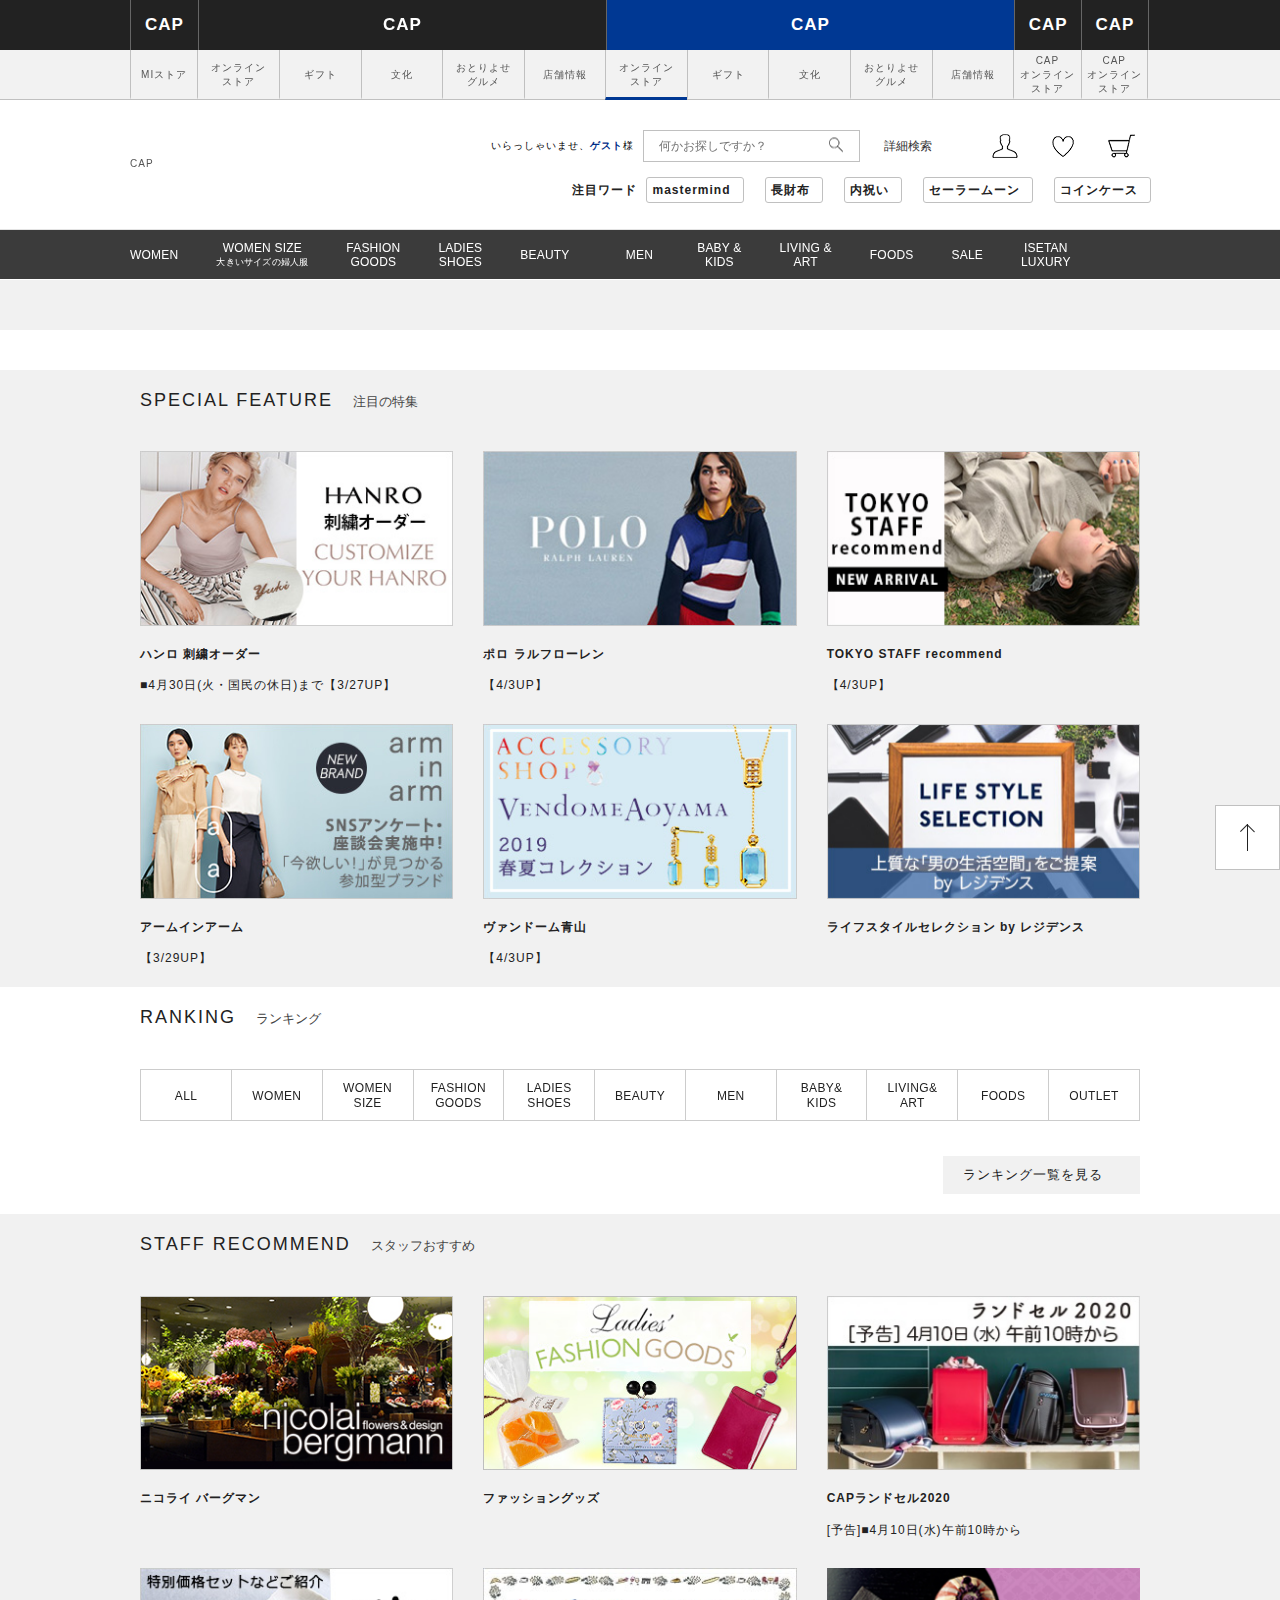
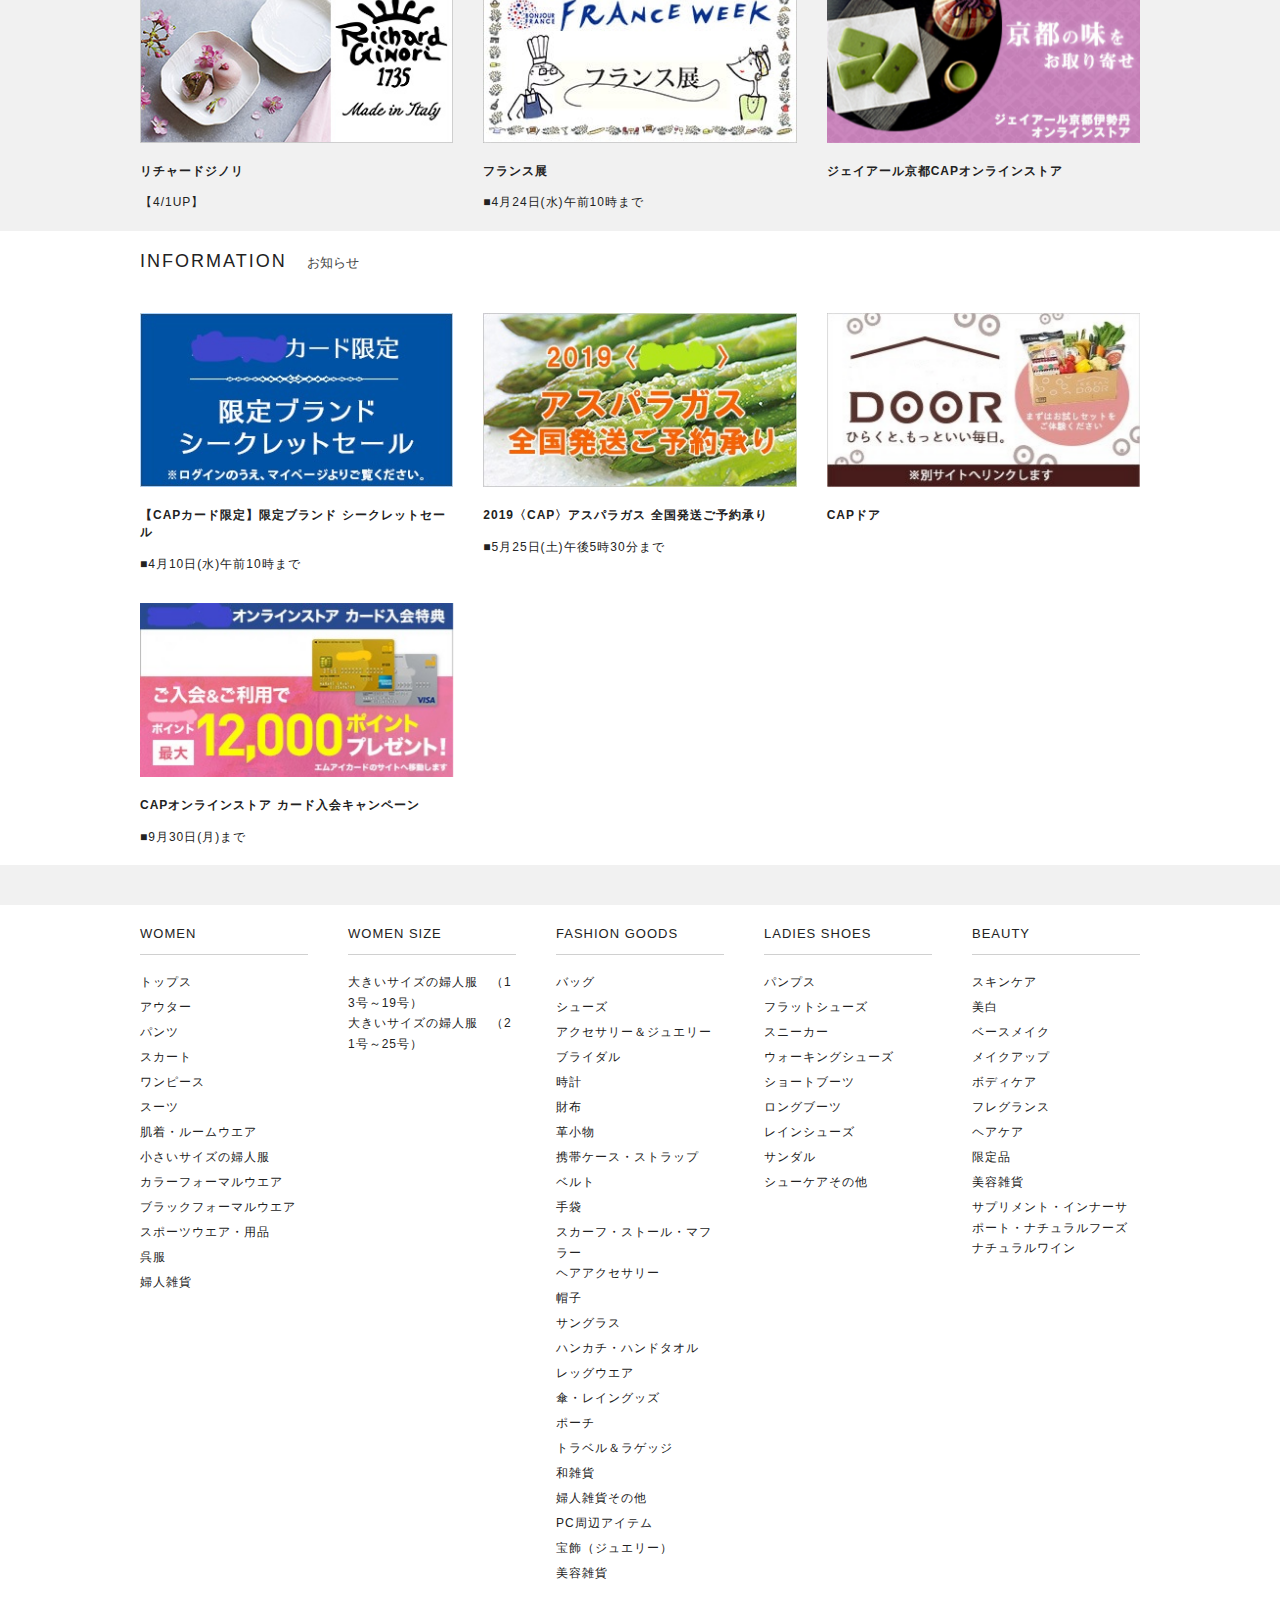
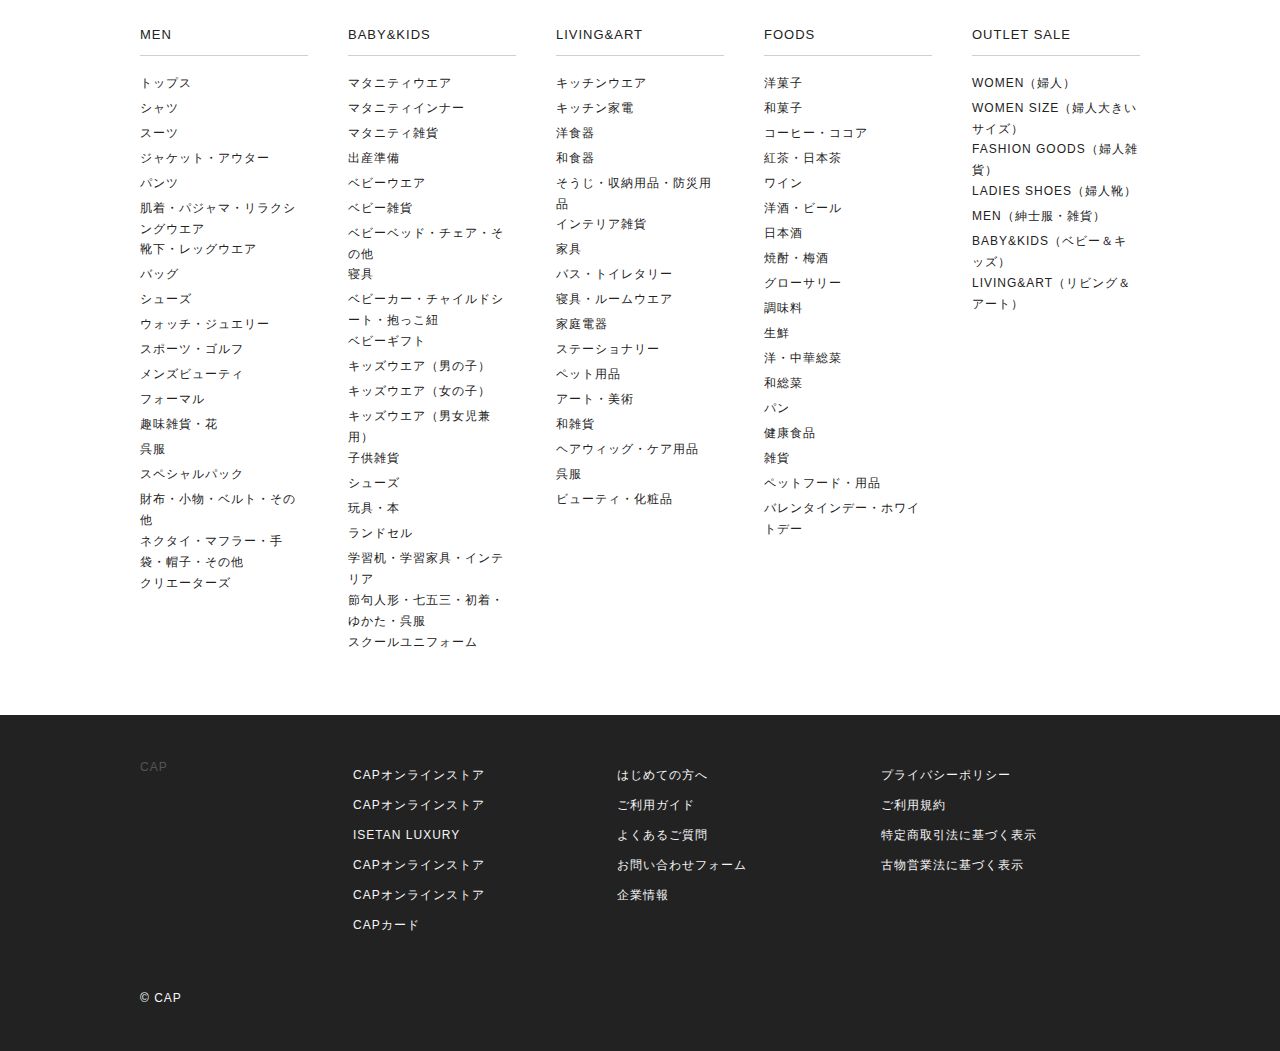
==== onlinestore/index.html @ 871c1e21 "add page" ====
<!-- MOBIFY - DO NOT ALTER - PASTE IMMEDIATELY AFTER OPENING HEAD TAG -->
<!--
<script type="text/javascript">/*<![CDATA[*/(function(e,f){function h(a){if(a.mode){var b=g("mobify-mode");b&&a[b]||(b=a.mode(c.ua));return a[b]}return a}function m(){function a(a){e.addEventListener(a,function(){c[a]=+new Date},!1)}e.addEventListener&&(a("DOMContentLoaded"),a("load"))}function n(){if(!f.visibilityState||!f.hidden){var a=new Date;a.setTime(a.getTime()+3E5);f.cookie="mobify-path=; expires="+a.toGMTString()+"; path=/";e.location.reload()}}function p(){k({src:"https://preview.mobify.com/v7/"})}function g(a){if(a=f.cookie.match(new RegExp("(^|; )"+a+"((=([^;]*))|(; |$))")))return a[4]||""}function l(a){f.write('<plaintext style="display:none">');setTimeout(function(){d.capturing=!0;a()},0)}function k(a,b){var e=f.getElementsByTagName("script")[0],c=f.createElement("script"),d;for(d in a)c[d]=a[d];b&&c.setAttribute("class",b);e.parentNode.insertBefore(c,e)}var d=e.Mobify={},c=d.Tag={};d.points=[+new Date];d.tagVersion=[7,0];c.ua=e.navigator.userAgent;c.getOptions=h;c.init=function(a){c.options=a;if(""!==g("mobify-path"))if(m(),a.skipPreview||"true"!=g("mobify-path")&&!/mobify-path=true/.test(e.location.hash)){var b=h(a);if(b){var d=function(){b.post&&b.post()};a=function(){b.pre&&b.pre();k({id:"mobify-js",src:b.url,onerror:n,onload:d},"mobify")};!1===b.capture?a():l(a)}}else l(p)}})(window,document);(function(){var o="//cdn.mobify.com/sites/mistore/production/adaptive.min.js";Mobify.Tag.init({mode:function(o){return/^((?!windows\sphone).)*(ip(hone|od)|android.*(mobile)(?!.*firefox))/i.test(o)?"enabled":"desktop"},enabled:{url:o},desktop:{capture:!1,url:"//a.mobify.com/mistore/a.js"}})})();/*]]>*/</script>
-->
<!-- END MOBIFY -->
<!-- MOBIFY - DO NOT ALTER - PASTE IMMEDIATELY AFTER OPENING HEAD TAG -->
<script type="text/javascript">/*<![CDATA[*/(function(e,f){function h(a){if(a.mode){var b=g("mobify-mode");b&&a[b]||(b=a.mode(c.ua));return a[b]}return a}function m(){function a(a){e.addEventListener(a,function(){c[a]=+new Date},!1)}e.addEventListener&&(a("DOMContentLoaded"),a("load"))}function n(){if(!f.visibilityState||!f.hidden){var a=new Date;a.setTime(a.getTime()+3E5);f.cookie="mobify-path=; expires="+a.toGMTString()+"; path=/";e.location.reload()}}function p(){k({src:"https://preview.mobify.com/v7/"})}function g(a){if(a=f.cookie.match(new RegExp("(^|; )"+a+"((=([^;]*))|(; |$))")))return a[4]||""}function l(a){f.write('<plaintext style="display:none">');setTimeout(function(){d.capturing=!0;a()},0)}function k(a,b){var e=f.getElementsByTagName("script")[0],c=f.createElement("script"),d;for(d in a)c[d]=a[d];b&&c.setAttribute("class",b);e.parentNode.insertBefore(c,e)}var d=e.Mobify={},c=d.Tag={};d.points=[+new Date];d.tagVersion=[7,0];c.ua=e.navigator.userAgent;c.getOptions=h;c.init=function(a){c.options=a;if(""!==g("mobify-path"))if(m(),a.skipPreview||"true"!=g("mobify-path")&&!/mobify-path=true/.test(e.location.hash)){var b=h(a);if(b){var d=function(){b.post&&b.post()};a=function(){b.pre&&b.pre();k({id:"mobify-js",src:b.url,onerror:n,onload:d},"mobify")};!1===b.capture?a():l(a)}}else l(p)}})(window,document);(function(){var o="//cdn.mobify.com/sites/mistore/production/adaptive.min.js";Mobify.Tag.init({mode:function(o){return/^((?!windows\sphone).)*(ip(hone|od)|android.*(mobile)(?!.*firefox))/i.test(o)?"enabled":"desktop"},enabled:{url:o},desktop:{capture:!1,url:"//a.mobify.com/mistore/a.js"}})})();/*]]>*/</script>
<!-- END MOBIFY -->
	<meta charset="UTF-8">
	<meta http-equiv="X-UA-Compatible" content="IE=edge">
	<!--For isetan page-->
	
	<!--For isetan page-->
	<title>CAPテストサイト</title>
	<meta name="description" content="CAPのテストサイトサイトです。人気ファッションブランドの限定品・先行品・SALEなど充実した品揃えでご紹介。お中元やお歳暮をはじめ、化粧品・食品・リビングなど、季節の贈り物やギフト、プレゼントに最適なアイテムもご用意。一部送料無料。">
	<meta name="keyword" content="CAP">
<meta property="og:title" content="CAPテストサイト" />
<meta property="og:description" content="CAPのテストサイトです。人気ファッションブランドの限定品・先行品・SALEなど充実した品揃えでご紹介。お中元やお歳暮をはじめ、化粧品・食品・リビングなど、季節の贈り物やギフト、プレゼントに最適なアイテムもご用意。一部送料無料。" />
<link rel="apple-touch-icon" href="/onlinestore/apple-touch-icon-144x144.png" />
<script type="text/javascript" src="../resource.mistore.jp/common/js/jquery.js"></script>
<script type="text/javascript" src="../onlinestore/common/js/jquery.carouFredSel.js"></script>
<script type="text/javascript" src="../resource.mistore.jp/common/js/jquery.detailclick.min.js"></script>
<script type="text/javascript" src="../onlinestore/common/js/run.js"></script>
	<link rel="stylesheet" href="../onlinestore/common/css/desktop.css">

<script type="text/javascript" src="../r.snva.jp/javascripts/reco/2/sna.js7k=Iwml7EXqCWml4"></script>

<script src="../assets.adobedtm.com/c6c3845c05a1461ab96aeeec473be10588ed89a4/satelliteLib-535bbc990fe7cba4883442e72a9edb7fecfab484.js"></script>
</head>
<body>
<!--
<div id="mobify-back-to-mobile"></div>
<script type="text/javascript"> (function() { var el; var isMobile = /ip(hone|od)|android.*(mobile)|blackberry.*applewebkit/i.test(navigator.userAgent); var thePast = new Date(1990,1,1); if (isMobile && (el = document.getElementById('mobify-back-to-mobile'))) { console.log('hello'); el.innerHTML = '<a href="#" onclick="document.cookie=\'mobify-path=;path=/\;expires=' + thePast.toUTCString() + '\';document.location.reload();return false;"><img src="/onlinestore/common/images/icons/btn_smartphone.png" alt="�X�}�[�g�t�H���ł�����" style="width: 100%;"></a>';}})();</script>
-->

<div id="_spmark_criteo" style="display:none">
<script type="text/javascript" src="../resource.mistore.jp/common/js/devices.js"></script>
<script type="text/javascript">
var pageData = {
"navigation":{
"SiteType":getVcDeviceType(),
"page_type":"other"
}};
</script>
</div>



<!--For isetan page-->
<script type="text/javascript" src="../resource.mistore.jp/common/js/vc_ajax.js"></script>
<script type="text/javascript">//<!--
(function($) {
  $.vcAjax.getJsonp("//CAP.mistore.jp/cart/onlinestore/service/gp_cartajax/show?rid=fdfa2e76816f4bbfa36ddd5fc07e631e" + "&cartTypeId=0180",
                   function(data, dateType) {
                     $("#cart-summary").html(data[1]+ "円/" + data[0] + "点");
                   },
                   null);
})(jQuery);
// --></script>

<div id="_spmark_vcpagecommon" style="display:none">
<script type="text/javascript"><!--
var orgDocumentOnkeydownHandler = window.document.onkeydown;
window.document.onkeydown = function(evt) {
  var we = false;
  if (evt == null) {
    evt = window.event;
    we = true;
  }
  var result = true;
  var keyCode = evt.which ? evt.which : evt.keyCode;
  switch (keyCode) {
    case 116:
      if (we) evt.keyCode = 0;
      result = false;
      break;
    case 82:
      if (evt.ctrlKey) {
        if (we) evt.keyCode = 0;
        result = false;
      }
      break;
  }
  if (result && orgDocumentOnkeydownHandler) {
    return orgDocumentOnkeydownHandler();
  }
  return result;
}
 --></script>
<script type="text/javascript">
<!--
      var _sc = {};
  _sc.pageName="CAPテストサイトトップ";
        _sc.channel = "一般・CAP";
        _sc.server="CAP";
  _sc.prop1 = "https://CAP/onlinestore/index.html";
    _sc.prop18 = "PC";
    _sc.eVar10 = "一般・CAP";
  _sc.eVar18 = "PC";
  if ((navigator.userAgent.indexOf('iPhone') > 0 && navigator.userAgent.indexOf('iPad') == -1)
    || navigator.userAgent.indexOf('iPod') > 0
    || (navigator.userAgent.indexOf('Android') > 0 && navigator.userAgent.indexOf('Mobile') > 0)) {
  _sc.prop19 = "SP";
  _sc.eVar19 = "SP";
  } else {
  _sc.prop19 = "PC";
  _sc.eVar19 = "PC";
  }
    var wurl = location.href.replace("/sp/","/");
  var pgType = "$pageType";
  if(pgType.indexOf("pageType") == -1){
      _sc.prop20 = "$pageType";
      _sc.eVar20 = "$pageType";
  } else {
     if(wurl.match(/^https*:\/\/CAP.([a-z0-9\.\-\_\:]+)\/onlinestore\/index([a-z0-9\.\-\_]*).html/i)){
         _sc.prop20 = "global_top";
         _sc.eVar20 = "global_top";
     } else if(wurl.match(/^https*:\/\/([a-z0-9\.\-\_\:]+)\/([a-z0-9\.\-\_]+)\/index([a-z0-9\.\-\_]*).html/i)){
         _sc.prop20 = "site_index";
         _sc.eVar20 = "site_index";
     } else if(wurl.match(/^https*:\/\/([a-z0-9\.\-\_\:]+)\/([a-z0-9\.\-\_]+)\/([a-z0-9\.\-\_]+)\/index([a-z0-9\.\-\_]*).html/i)){
         if(!wurl.match(/shops/)){
            if(wurl.match(/^https*:\/\/([a-z0-9\.\-\_\:]+)\/([a-z0-9\.\-\_]+)\/(women|women_size|fashiongoods|ladies_shoes|beauty|men|baby_kids|living_art|gofuku_art|foods|outlet|dosanko|fashion|goods)\/index([a-z0-9\.\-\_]*).html/i)){
               _sc.prop20 = "site_category_index";
               _sc.eVar20 = "site_category_index";
            } else {
               _sc.prop20 = "site_subcat_index";
               _sc.eVar20 = "site_subcat_index";
            }
         }
     } else if(wurl.match(/^https*:\/\/([a-z0-9\.\-\_\:]+)\/([a-z0-9\.\-\_]+)\/([a-z0-9\.\-\_]+)\/([a-z0-9\.\-\_]+)\/index([a-z0-9\.\-\_]*).html/i)){
         if(!wurl.match(/shops/)){
            _sc.prop20 = "site_subcat_index";
            _sc.eVar20 = "site_subcat_index";
         }
     }
  }
  
    _sc.eVar1 = "D=c1";
  _sc.eVar41 = "D=c1";
  var refer = window.document.referrer;
  if (refer.length > 0 ) {
     var domaintmp = refer.split("/")[2];
     var domain = domaintmp.split("?")[0];

     if (domain.indexOf("CAP.mistore.jp") > -1 || domain.indexOf("CAP") > -1 ||
     domain.indexOf("iwataya-CAP") > -1 || domain.indexOf("CAP") > -1 ||
     domain.indexOf("CAP") > -1 || domain.indexOf("resource.mistore.jp") > -1 ||
     domain.indexOf("CAP.mipoint.jp") > -1 || domain.indexOf("resource.mipoint.jp") > -1 ) {
     } else if(domain.indexOf("google") > -1 || domain.indexOf("yahoo") > -1 || domain.indexOf("bing") > -1 ) {
        _sc.prop21 = domain;
        _sc.eVar21 = domain;
     } else {
        _sc.prop21 = refer.split("?")[0];
        _sc.eVar21 = refer.split("?")[0];
     }
  }
//--></script>
<script>
 (function(i,s,o,g,r,a,m){i['GoogleAnalyticsObject']=r;i[r]=i[r]||function(){ (i[r].q=i[r].q||[]).push(arguments)},i[r].l=1*new Date();a=s.createElement(o),
 m=s.getElementsByTagName(o)[0];a.async=1;a.src=g;m.parentNode.insertBefore(a,m)
 })(window,document,'script','//CAP.google-analytics.com/analytics.js','ga');

// DOM
var nodes=document.getElementsByName('pageid');
var pid;
var hr=location.href;
var param = location.search;

if(nodes.item(0) == null){
	pid='dummy';
} else {
 	pid=nodes.item(0).content;
}

ga('create', 'UA-46674254-1', 'auto', {'allowLinker': true});
ga('require', 'linker');
ga('linker:autoLink', ['mistore.jp']);

switch (pid){
case 'B-PC-070':
	var url = hr.substring(hr.indexOf("/cart/"),hr.length - param.length) + "/ga_complete";
	ga('send', 'pageview', url);
break;
default:
	ga('send', 'pageview');
break;
}

</script>
<!-- Google Tag Manager -->
<noscript><iframe src="" height="0" width="0" style="display:none;visibility:hidden"></iframe></noscript>
<script>(function(w,d,s,l,i){w[l]=w[l]||[];w[l].push({'gtm.start':
new Date().getTime(),event:'gtm.js'});var f=d.getElementsByTagName(s)[0],
j=d.createElement(s),dl=l!='dataLayer'?'&l='+l:'';j.async=true;j.src=
'//CAP.googletagmanager.com/gtm.js?id='+i+dl;f.parentNode.insertBefore(j,f);
})(window,document,'script','dataLayer','GTM-W82L86');</script>
<!-- End Google Tag Manager -->

<script type="text/javascript">
  (function () {
    var tagjs = document.createElement("script");
    var s = document.getElementsByTagName("script")[0];
    tagjs.async = true;
    tagjs.src = "//s.yjtag.jp/tag.js#site=wI7TIHS,JZkc1fv,16FrNN3";
    s.parentNode.insertBefore(tagjs, s);
  }());
</script>
<noscript>
  <iframe src="" width="1" height="1" frameborder="0" scrolling="no" marginheight="0" marginwidth="0"></iframe>
</noscript>

<script type="text/javascript" src="../resource.mistore.jp/common/js/disableMultiSubmit.js"></script>
</div>

<link rel="stylesheet" href="../onlinestore/common/css/styles.css">
<script src="../../unpkg.com/imagesloaded@4/imagesloaded.pkgd.min.js"></script>
<script src="../onlinestore/common/js/jquery.matchHeight.js"></script>
<script type="text/javascript" src="../onlinestore/common/js/slick/slick.min.js"></script>
<link rel="stylesheet" type="text/css" href="../onlinestore/common/js/slick/slick.css">
<link rel="stylesheet" type="text/css" href="../onlinestore/common/js/slick/slick-theme.css">
<script src="../onlinestore/common/js/setting.js"></script>
<header id="main-header">
<section class="top-menu-bar">
<div class="container_n">
<ul class="clearfix">
<li class="first-logo">
<a href="//CAP.mistore.jp/onlinestore/?rid=f8225dcbcc1748a6906e51a9055bb28f">
CAP
</a>
</li>
<!--For isetan page-->
<li class="mitsukoshi">
<a href="//CAP/onlinestore/index.html?rid=c363bdc6417d43168250d0fcff46d1df">
CAP
</a>
</li>
<li class="isetan current">
<a href="//CAP/onlinestore/index.html?rid=b63e03effd2646e3acefc48a1edd7bab">
CAP
</a>
</li>
<!--For isetan page-->
<!--For mitsukoshi page-->
<!--For mitsukoshi page-->
<li class="m">
<a href="//CAP/onlinestore/?rid=cc5ec7ef01ff4f2c802212104817f472">
CAP
</a>
</li>
<li class="iwataya">
<a href="//iwataya-CAP/onlinestore/?rid=0aca1a149098486db98b935950afdf94">
CAP
</a>
</li>
</ul>
</div>
</section>
<section class="access-link-bar">
<div class="container_n">
<ul class="clearfix">
<li>
<a href="//CAP.mistore.jp/onlinestore/?rid=79b51f3265764892ba12f23b37be1883" onclick="ga('send','event','i_os_header','click','mistore');">MIストア</a>
</li>
<li >
<a href="//CAP/onlinestore/index.html?rid=8aebb407d2904bff89e47cebfb4a5d7a" onclick="ga('send','event','i_os_header','click','mitsukoshi');">オンライン<br>ストア</a>
</li>
<li>
<a href="//CAP/sogogift/?rid=a3a0105105ca4a34814297e731a12e22" onclick="ga('send','event','i_os_header','click','m_gift');">ギフト</a>
</li>
<li>
<a href="//CAP/bunka/?rid=7cff98a237874580abeedfc1021ff4a3" onclick="ga('send','event','i_os_header','click','m_bunka');">文化</a>
</li>
<!--li>
<a href="//CAP/seibo/?rid=70611c8cca9d439a9355602ea7a3b168" onclick="ga('send','event','i_os_header','click','m_seibo');">CAP<br>冬の贈り物</a>
</li-->
<li>
<a href="//CAP/otoriyose/?rid=19ea3c7e3eef451e8e870b7cdfbf2b5c" onclick="ga('send','event','i_os_header','click','m_otoriyose');">おとりよせ<br>グルメ</a>
</li>
<li>
<a href="//CAP/store/?rid=9097a0a32c024925aa7e2bf602dd1440" onclick="ga('send','event','i_os_header','click','m_store');">店舗情報</a>
</li>
<li class="active">
<a href="//CAP/onlinestore/index.html?rid=9b08394184d34638af8210cedeed4b67" onclick="ga('send','event','i_os_header','click','isetan');">オンライン<br>ストア</a>
</li>
<li>
<a href="//CAP/sogogift/?rid=4d7eebcd4519420fa88a5c1b8cc68300" onclick="ga('send','event','i_os_header','click','i_gift');">ギフト</a>
</li>
<li>
<a href="//CAP/bunka_shinjuku/?rid=30ebdd1a847b46d0b8064ddfc93c9ace" onclick="ga('send','event','i_os_header','click','i_bunka');">文化</a>
</li>
<!--li>
<a href="//CAP/seibo/?rid=29b8310094fc41c597b2e0a393bb941b" onclick="ga('send','event','i_os_header','click','i_seibo');">CAP<br>冬の贈り物</a>
</li-->
<li>
<a href="//CAP/otoriyose/?rid=35bbafdd1f5a4077a6d1af407a684f29" onclick="ga('send','event','i_os_header','click','i_otoriyose');">おとりよせ<br>グルメ</a>
</li>
<li>
<a href="//CAP/store/?rid=87ad3558137f4e09978140d0353ccbf5" onclick="ga('send','event','i_os_header','click','i_store');">店舗情報</a>
</li>
<li>
<a href="//CAP/onlinestore/?rid=e6eb44fd6f624a19ad6f73bc5c5a6e6f" onclick="ga('send','event','i_os_header','click','maruiimai');">CAP<br>オンライン<br>ストア</a>
</li>
<li>
<a href="//iwataya-CAP/onlinestore/?rid=26ef9273af4c434a9806d085f15a0027" onclick="ga('send','event','i_os_header','click','iwataya');">CAP<br>オンライン<br>ストア</a>
</li>
</ul>
</div>
</section>
<section class="tools-header">
<div class="container_n clearfix">
<h1 class="logo">
<!--For isetan page-->
<a href="//CAP/onlinestore/index.html?rid=134bc54cf056463597e27184bf878027" onclick="ga('send','event','i_os_header','click','logo');">
CAP
</a>
<!--For isetan page-->
<!--For mitsukoshi page-->
<a href="//CAP/onlinestore/index.html?rid=1e1160001fd14239b4e87097c6ca65ed"></a>
<!--For mitsukoshi page-->
</h1>

<div class="tools-box">
<div class="top-row">

<div class="form-group">
<label for="search-field">いらっしゃいませ、<strong>ゲスト</strong>様</label>
<script type="text/javascript">//<!--
jQuery(function(){
    jQuery('#searchBtn').click(function(){
      if(jQuery("#searchTxt").val() == this.defaultValue){
          jQuery("#searchTxt").val('');
      }
      jQuery('form[name=headersearchform]').submit();
    });
    jQuery('#advancedSearchBtn').click(function(){
      jQuery('form[name=headeradvancedsearchform]').submit();
    });

    jQuery("#searchTxt").keydown(function(ev) {
        if (( ev.which && ev.which == 13) || (ev.keyCode && ev.keyCode == 13 )) {
                jQuery('#searchBtn').trigger("click");
        }
	});
        });

function cText(obj){
  if(obj.value==obj.defaultValue){
    obj.value="";
    obj.style.color="#000";
  }
}

function sText(obj){
  if(obj.value==""){
    obj.value=obj.defaultValue;
    obj.style.color="#999";
  }
}
function doCart() {
  location.href="//CAP.mistore.jp/cart/onlinestore/dept/gp_cart?rid=870fbbc0129a4e1883ad4fc906645f0a";
}
//--></script>
<form method="get" action="/onlinestore/keywordsearch" name="headersearchform" id="detailed-search">

<div class="form-group">

<span class="custom-textinput">

<input type="text" id="searchTxt" name="searchAttribute" placeholder="何かお探しですか？" value="" onFocus="cText(this)" onBlur="sText(this)"  maxlength="50" autocomplete="off" />
<button type="button" id="searchBtn" value="キーワード検索" class="custom-textinput-button"><img src="/onlinestore/common/images/icons/index/search-icon.png" alt="" onclick="ga('send', 'event','i_os_header', 'click', 'serachbtn');"></button>
<input type="hidden" id="search_cat" value="0110"/>
</span>
</div>
</form>
<form method="get" action="/onlinestore/advancedsearch?rid=6624e93e19f44151a99ed74df3e84625" name="headeradvancedsearchform">
<span class="custom-button">
<input type="submit" value="詳細検索" onclick="ga('send', 'event','i_os_header', 'click', 'advancedsearch');" style="border:0px;margin-left:1px;">
</span>
</form>

<div class="button-row">

<div class="user-menu">
<img src="../onlinestore/common/images/icons/index/user-icon.png" alt="user">
<ul class="user-menu-dropdown">
<li>
<a href="//CAP.mistore.jp/mypage/im/regist/gp_login?nextUrl=https%3A%2F%2FCAP%2Fonlinestore%2Findex.html&rid=727fd91675ba4a26a83f58b13d142a0b" onclick="ga('send', 'event','i_os_header', 'click', 'login');">���O�C��</a>
</li>
<li>
<a href="//CAP.mipoint.jp/mypage/im/regist/gp_agreement?newMemberClass=WEB_PURCHASE_MEMBER&nextUrl=https%3A%2F%2FCAP%2Fonlinestore%2Findex.html&returnUrl=https%3A%2F%2FCAP%2Fonlinestore%2Findex.html&rid=7edff4af84594daba8d665ea7a0a410f" onclick="ga('send', 'event','i_os_header', 'click', 'new');">�V�K����o�^</a>
</li>
</ul>
</div>

<a href="//CAP.mistore.jp/mypage/im/favorite/ip_list?rid=f9ed655bddb54b0da6fc88a1be05b5fa" onclick="ga('send', 'event','i_os_header', 'click', 'favorite');" class="fav-menu">
<img src="../onlinestore/common/images/icons/index/heart-icon.png" alt="heart">
</a>
<a href="//CAP.mistore.jp/cart/onlinestore/dept/gp_cart?rid=11e13400afcb4619a3c69aca079c82c7" class="cart-menu notification">
<img src="../onlinestore/common/images/icons/index/cart-icon.png" alt="cart">
<!--<span class="badge">1</span>-->
</a>
</div>
</div>
</div>

<div class="bottom-row" id="_spmark_search_keyword">
<span>注目ワード</span>
<a href="/onlinestore/search?searchAttribute=mastermind&searchAction=true&rid=6fd4c4e3722d473fbf4f410a597d1643">
<span>
mastermind
</span>
</a>　
<!-- /.bottom-row -->
<a href="/onlinestore/search?searchAttribute=長財布&searchAction=true&rid=00a8e0b3463749b88f15f0657e5748cd">
<span>
長財布
</span>
</a>　
<!-- /.bottom-row -->
<a href="/onlinestore/search?searchAttribute=内祝い&searchAction=true&rid=6e7ec8d6f8f24c6d89f98ab0a95cd3ff">
<span>
内祝い
</span>
</a>　
<!-- /.bottom-row -->
<a href="/onlinestore/search?searchAttribute=セーラームーン&searchAction=true&rid=879a9a29dfd542b388da44623e0218ec">
<span>
セーラームーン
</span>
</a>　
<!-- /.bottom-row -->
<a href="/onlinestore/search?searchAttribute=コインケース&searchAction=true&rid=28b7637416b341618032eabeaffa9adc">
<span>
コインケース
</span>
</a>　
<!-- /.bottom-row -->
</div>
</div>
</div>
</section>

		<div id="_spmark_menu_header" style="display:none;">
			<ul>


				<li class="login">
					<a href="//CAP.mistore.jp/mypage/im/regist/gp_login?nextUrl=https%3A%2F%2FCAP%2Fonlinestore%2Findex.html&rid=ba2fd71019424225ae8ba5f432915e82" onclick="ga('send', 'event','i_os_header', 'click', 'login');">���O�C��</a>
				</li>
				<li class="signup">
					<a href="//CAP.mipoint.jp/mypage/im/regist/gp_agreement?newMemberClass=WEB_PURCHASE_MEMBER&nextUrl=https%3A%2F%2FCAP%2Fonlinestore%2Findex.html&returnUrl=https%3A%2F%2FCAP%2Fonlinestore%2Findex.html&rid=71006c4e535e4c6aba245a9ebee8cd70" onclick="ga('send', 'event','i_os_header', 'click', 'new');">�V�K�o�^</a>
				</li>


				<li class="favorite">
					<a href="//CAP.mistore.jp/mypage/im/favorite/ip_list?rid=ef572c6c3b784667adeba23629c7fa6c" onclick="ga('send', 'event','i_os_header', 'click', 'favorite');">お気に入り</a>
				</li>
				<li class="cart">
					<a href="//CAP.mistore.jp/cart/onlinestore/dept/gp_cart?rid=5b6cae72c42545e99e3735ffb128a7f8">カート</a>
				</li>
			</ul>
		</div>
		<div id="_spmark_menu_storeinfo" style="display:none;">
			<ul>
				<li>
					<a href="/store/index.html">店舗情報</a>
				</li>
			</ul>
		</div>
		<div id="_spmark_menu_search" style="display:none;">
			<ul>
				<li>
					<a href="/onlinestore/brandlist">ブランドから探す</a>
				</li>
				<li>
					<a href="/onlinestore/itemlist">カテゴリから探す</a>
				</li>
				<li>
					<a href="/onlinestore/advancedsearch">詳細検索</a>
				</li>
			</ul>
		</div>
		<div id="_spmark_menu_site" style="display:none;">
			<ul>
				<li>
					<a href="//CAP/onlinestore/index.html">CAPオンラインストア</a>
				</li>
				<li>
					<a href="//CAP/sogogift/index.html">CAPのギフト</a>
				</li>
				<li>
					<a href="//CAP/sogogift/index.html">CAPのギフト</a>
				</li>
				<!--li>
					<a href="//CAP/seibo/index.html">CAPの冬の贈り物</a>
				</li-->
				<!--li>
					<a href="//CAP/seibo/index.html">CAPの冬の贈り物</a>
				</li-->
				<li>
					<a href="//CAP/bunka/index.html">CAPの文化</a>
				</li>
				<li>
					<a href="//CAP/bunka_shinjuku/index.html">CAPの文化</a>
				</li>


				<li>
					<a href="//CAP/onlinestore/index.html">CAPオンラインストア</a>
				</li>
				<li>
					<a href="//iwataya-CAP/onlinestore/index.html">CAPオンラインストア</a>
				</li>
			</ul>
		</div>
		<div id="_spmark_menu_service" style="display:none;">
			<ul>
				<li>
					<a href="//CAP.mistore.jp/cart/onlinestore/dept/gp_cart?rid=0515be2329af41cfa5d9957b76adf9df">カートを見る</a>
				</li>
				<li>
					<a href="//CAP.mistore.jp/mypage/im/favorite/ip_list?rid=4db5fb1f736f44e7ae686aad13c33dd3" onclick="ga('send', 'event','i_os_header', 'click', 'favorite');">お気に入り</a>
				</li>
				<li>
					<a href="//CAP.mistore.jp/mypage/im/info/ip_top?rid=5ece74c72f3a4f5a82518e1d160251fa" onclick="ga('send', 'event','i_os_header', 'click', 'mypage');">マイページ</a>
				</li>
				<li>
					<a href="//CAP.mistore.jp/miguide/newmember/mailmagazine_i.html?rid=94ec75b098444446a70166036708c86d" onclick="ga('send', 'event','i_os_header', 'click', 'mail');">メールマガジン登録</a>
				</li>
				<li>
					<a href="//CAP.mistore.jp/miguide/index.html?rid=db84b8d78faa4e3a8950413c665bfcdc"  target="_blank" onclick="ga('send', 'event','i_os_header', 'click', 'guide');">はじめての方へ</a>
				</li>
				<li>
					<a href="//CAP.mistore.jp/miguide/index.html?rid=02f3fec8495940cab2edc91635a574cb"  target="_blank" onclick="ga('send', 'event','i_os_header', 'click', 'guide');">ご利用ガイド</a>
				</li>
			</ul>
		</div>
		<div id="_spmark_menu_store" style="display:none;">
			<ul>
				<li>
					<a href="//CAP/store/index.html">CAP</a>
				</li>
				<li>
					<a href="//CAP/store/index.html">CAP</a>
				</li>
			</ul>
		</div>


<div id="chat-dropdown-menu">
<div class="container_n" id="_spmark_infomation">
<div class="top-row">
<h2 class="section-title">
INFORMATION<span>インフォメーション</span>
</h2>
<span class="close-button"></span>
</div>
<div class="bottom-row">
<ul>

    
<li>
<span class="date">2019.2.2</span>
<span class="cont">【CAPオンラインストアの画像・商品名を無断転用する不審サイトについて】<br>平素より格別のご愛顧を賜り厚く御礼申しあげます。<br>最近、CAPオンラインストアの商品画像や商品名（CAPオリジナル商品）を無断転用している不審なサイトがあることを確認しております。当該不審サイトと当社は無関係であり、このような不審なサイトにはくれぐれもご注意いただきますようお願い申しあげます。</span>
</li>
<li>
<span class="date">2019.2.1</span>
<span class="cont">CAPの化粧品オンラインストアmeeco（ミーコ）がオープンしました。<br>化粧品オンラインストアmeecoは<a href="https://meeco.mistore.jp/meeco/index.html">こちら</a><br>尚、CAPオンラインストア化粧品カテゴリ、CAPオンラインストアビューティカテゴリは、2月13日(水)午前9時59分(予定)でクローズいたします。CAPオンラインストア化粧品カテゴリ、CAPオンラインストアビューティカテゴリでご紹介しております商品はmeecoでお買い求めいただけますので、引き続きご愛顧賜りますようお願い申しあげます。（一部取扱い終了するブランド、商品がございます）<br>化粧品オンラインストアmeeco（ミーコ）についてのお問い合わせは<a href="https://meeco.mistore.jp/meeco/form/inquiry.form">こちら</a></span>
</li>
<li>
<span class="date">2017.10.3</span>
<a href="http://CAP.mistore.jp/onlinestore/info/20171003info/index.html" class="title" target="_blank">＜ジョンマスターオーガニック＞一部商品の自主回収に関するお詫びとお知らせ</a><span class="cont">　</span>
</li>

</ul>
</div>
</div>
</div>
<section class="bottom-menu-bar content-index-isetan" id="_spmark_globalnavi_category">
<div class="container_n">
<!--For isetan page-->
<ul class="clearfix">
<li >
<a href="/onlinestore/women/index.html?rid=75877e394aaa43e58e7ee0b0aaac2df7" >WOMEN</a>
<div class="global-child clearfix"><div class="inner">
<div class="nav-left">
<ul>
<li><a href="/onlinestore/women/list?categoryId=01_010100&rid=5f11a554f5f245b8b537f623267c9c82">トップス</a></li><li><a href="/onlinestore/women/list?categoryId=01_010200&rid=f7b75b9e060d420aabc8d83d8577cc77">アウター</a></li><li><a href="/onlinestore/women/list?categoryId=01_010300&rid=c30eb291b89249fa8b10b1557040ec38">パンツ</a></li><li><a href="/onlinestore/women/list?categoryId=01_010400&rid=fd184a2842a9428fb8780aed8aec95e9">スカート</a></li><li><a href="/onlinestore/women/list?categoryId=01_010500&rid=005d11d6ed5c40d798b7f7c1905605f5">ワンピース</a></li><li><a href="/onlinestore/women/list?categoryId=01_010600&rid=950722d01632418ab9e1c196fcb6e643">スーツ</a></li><li><a href="/onlinestore/women/list?categoryId=01_010700&rid=3846583210ad426e80a1f975f7f9ee8d">肌着・ルームウエア</a></li><li><a href="/onlinestore/women/list?categoryId=01_010900&rid=17e43f7646564c21bf9fa3b4f6fc094e">小さいサイズの婦人服</a></li><li><a href="/onlinestore/women/list?categoryId=01_011000&rid=79a191eaeb3046b197c5975f18e9ee81">カラーフォーマルウエア</a></li><li><a href="/onlinestore/women/list?categoryId=01_011100&rid=364736da9fda4827ab4f1c957f69a485">ブラックフォーマルウエア</a></li><li><a href="/onlinestore/women/list?categoryId=01_011200&rid=b8ecc3efe806417b81a08c34d975918b">スポーツウエア・用品</a></li><li><a href="/onlinestore/women/list?categoryId=01_011300&rid=3c6b8036388648efac28a3c88c483341">呉服</a></li><li><a href="/onlinestore/women/list?categoryId=01_011500&rid=aaa2e69dcee14c8da5147ba9f12b99ed">婦人雑貨</a></li></ul>
</div>
<div class="nav-right">
<ul>
<li><a href="/onlinestore/men/sports_golf/index.html?rid=027e1c1c70364c5aa58db9bf03fe47b4" onclick="ga('send', 'event','i_os_header', 'click', 'sports_golf_men');">スポーツ＆ゴルフ</a></li>
</ul>
</div>
</div></div>
								
</li>
<li>
<a href="/onlinestore/women_size/index.html?rid=cb70bba04fa6495aba714b781f20c298" >WOMEN SIZE<br><span style="font-size:9px;">大きいサイズの婦人服</span></a>
					
<div class="global-child clearfix"><div class="inner">
<div class="nav-left">
<ul>
<li><a href="/onlinestore/women_size/list?categoryId=01_110100&rid=56da656974e248cba63411b298805ab7">大きいサイズの婦人服　（13号～19号）</a></li><li><a href="/onlinestore/women_size/list?categoryId=01_110200&rid=4ba50fd33d984c578f4d5f80c0ad724c">大きいサイズの婦人服　（21号～25号）</a></li></ul>
</div>
<div class="nav-right">
<ul>
<li><a href="/onlinestore/women_size/girly/index.html?rid=0051b58009374daeae76f3572934bcec" onclick="ga('send', 'event','i_os_header', 'click', 'GIRLY CLOSET by ISETAN');">GIRLY CLOSET by ISETAN</a></li>
</ul>
</div>
</div></div>
</li>
<li>
<a href="/onlinestore/fashiongoods/index.html?rid=ff3070ebf38f4857a193ce3476ff64b3" >FASHION<br>GOODS</a>
<div class="global-child clearfix"><div class="inner">
<div class="nav-left">
<ul>
<li><a href="/onlinestore/fashiongoods/list?categoryId=01_020100&rid=391315f72187449d94c443a25250d0d1">バッグ</a></li><li><a href="/onlinestore/fashiongoods/list?categoryId=01_020200&rid=37764946e79143f4b47a709cd081ae0f">シューズ</a></li><li><a href="/onlinestore/fashiongoods/list?categoryId=01_020300&rid=81935f51ec8c438cb97cdbe2d1698829">アクセサリー＆ジュエリー</a></li><li><a href="/onlinestore/fashiongoods/list?categoryId=01_022200&rid=d36bff18906f4c6a8162fb879e41bcf0">ブライダル</a></li><li><a href="/onlinestore/fashiongoods/list?categoryId=01_020400&rid=641e2abbfd62417d8d48290905bb5f5e">時計</a></li><li><a href="/onlinestore/fashiongoods/list?categoryId=01_020500&rid=da7b756ab1fd48de82fa447379bd0651">財布</a></li><li><a href="/onlinestore/fashiongoods/list?categoryId=01_020600&rid=651b8dbfc29b4c49a623625af93cee62">革小物</a></li><li><a href="/onlinestore/fashiongoods/list?categoryId=01_020700&rid=5732650d61674fb899f7592aadae4623">携帯ケース・ストラップ</a></li><li><a href="/onlinestore/fashiongoods/list?categoryId=01_020800&rid=5d43325841824f32bff1709c55c24e60">ベルト</a></li><li><a href="/onlinestore/fashiongoods/list?categoryId=01_020900&rid=975232baa44c46c29faf80f1a4fe4962">手袋</a></li><li><a href="/onlinestore/fashiongoods/list?categoryId=01_021000&rid=88abf64593f44b63936ff2ca2e6941a6">スカーフ・ストール・マフラー</a></li><li><a href="/onlinestore/fashiongoods/list?categoryId=01_021100&rid=6d74839b14ec40979954aed0eac1f0e8">ヘアアクセサリー</a></li><li><a href="/onlinestore/fashiongoods/list?categoryId=01_021200&rid=5c2d58ff43cf47b79bb298baaf96eead">帽子</a></li><li><a href="/onlinestore/fashiongoods/list?categoryId=01_021300&rid=37a5a503b6c94cee8506be625362f1bd">サングラス</a></li><li><a href="/onlinestore/fashiongoods/list?categoryId=01_021400&rid=1bba9353bf4f4b9bb1e0ca70185b3931">ハンカチ・ハンドタオル</a></li><li><a href="/onlinestore/fashiongoods/list?categoryId=01_021500&rid=03dd2858b4d74ee298e0dd8e9aab1e53">レッグウエア</a></li><li><a href="/onlinestore/fashiongoods/list?categoryId=01_021600&rid=926fd5c18b3246bab7d1b0443b6190d8">傘・レイングッズ</a></li><li><a href="/onlinestore/fashiongoods/list?categoryId=01_021700&rid=75ca5c73a95e49d58d9ad8fe08e55367">ポーチ</a></li><li><a href="/onlinestore/fashiongoods/list?categoryId=01_021800&rid=e020ed6da55d484385023f973ba8835e">トラベル＆ラゲッジ</a></li><li><a href="/onlinestore/fashiongoods/list?categoryId=01_021900&rid=a1b5083a62e14ebe90d526abf5995a62">和雑貨</a></li><li><a href="/onlinestore/fashiongoods/list?categoryId=01_022000&rid=b02cb033849b4ed7bcdf112e0568f741">婦人雑貨その他</a></li><li><a href="/onlinestore/fashiongoods/list?categoryId=01_022100&rid=2569529c802d4c058aa9677aa530c0f9">PC周辺アイテム</a></li><li><a href="/onlinestore/fashiongoods/list?categoryId=01_022300&rid=a9694ba3ff314e5a85df5717283fa9a9">宝飾（ジュエリー）</a></li><li><a href="/onlinestore/fashiongoods/list?categoryId=01_022400&rid=609577e8ae294f4eaf9d6e1c3ff5ada2">美容雑貨</a></li></ul>
</div>
<div class="nav-right">
<ul>
<li></li>
<li></li>
</ul>
</div>
</div></div>
</li>
<li>
<a href="/onlinestore/ladies_shoes/index.html?rid=69f6d351253944a28adc67bcf043e58d" >LADIES<br>SHOES</a>
<div class="global-child clearfix"><div class="inner">
<div class="nav-left">
<ul>
<li><a href="/onlinestore/ladies_shoes/list?categoryId=01_120100&rid=7ede1f4cf840468e9af7ca4f163bb120">パンプス</a></li><li><a href="/onlinestore/ladies_shoes/list?categoryId=01_120200&rid=6447e65d2af4470a8a2f77a578bf5388">フラットシューズ</a></li><li><a href="/onlinestore/ladies_shoes/list?categoryId=01_120300&rid=1cb43bfef44e482585d37a57ecd14c20">スニーカー</a></li><li><a href="/onlinestore/ladies_shoes/list?categoryId=01_120400&rid=16fdb4a005ca4dd1aa406e4662816c33">ウォーキングシューズ</a></li><li><a href="/onlinestore/ladies_shoes/list?categoryId=01_120500&rid=f4412e5b4c5044b3b9d3e32b190690ca">ショートブーツ</a></li><li><a href="/onlinestore/ladies_shoes/list?categoryId=01_120600&rid=6d0bd81314d74847a9dd35af9bcb1602">ロングブーツ</a></li><li><a href="/onlinestore/ladies_shoes/list?categoryId=01_120700&rid=e97921a5b6fc4d91a5e840ec7fe66fd4">レインシューズ</a></li><li><a href="/onlinestore/ladies_shoes/list?categoryId=01_120800&rid=fdec324ece894aa78f207a16fa2eed03">サンダル</a></li><li><a href="/onlinestore/ladies_shoes/list?categoryId=01_120900&rid=edd05040d7214a539d83d499baf5ead0">シューケアその他　</a></li></ul>
</div>
<div class="nav-right">
<ul>
<li></li>
<li></li>
</ul>
</div>
</div></div>
</li>
<li>
<a href="https://meeco.mistore.jp/meeco/index.html" target="_blank">BEAUTY</a>
<!--div class="global-child clearfix"><div class="inner">
<div class="nav-left">
<ul>
<li><a href="/onlinestore/beauty/list?categoryId=01_030100&rid=9571155e07164958abe6401f6222559b">スキンケア</a></li><li><a href="/onlinestore/beauty/list?categoryId=01_030200&rid=de4c20cab9c0425d94b2661a4d4783f4">美白</a></li><li><a href="/onlinestore/beauty/list?categoryId=01_030300&rid=dab537157a524baf8c35501581437e7c">ベースメイク</a></li><li><a href="/onlinestore/beauty/list?categoryId=01_030400&rid=ea4ed3c3e02e4321a2aa373cbde6f707">メイクアップ</a></li><li><a href="/onlinestore/beauty/list?categoryId=01_030500&rid=620fc309132142ae8d9dadf0670ab5c3">ボディケア</a></li><li><a href="/onlinestore/beauty/list?categoryId=01_030600&rid=4805334e01f74da998d2ad7c7d190aca">フレグランス</a></li><li><a href="/onlinestore/beauty/list?categoryId=01_030700&rid=301cf4f18f7d4fd4a6dac6f5cb7ad860">ヘアケア</a></li><li><a href="/onlinestore/beauty/list?categoryId=01_030800&rid=61fd5d290be441beb2c259f7d8a81130">限定品</a></li><li><a href="/onlinestore/beauty/list?categoryId=01_030900&rid=ce99c0f468e541a294f9f173a757f835">美容雑貨</a></li><li><a href="/onlinestore/beauty/list?categoryId=01_031000&rid=068a9d17050a489a9d2a1a06b4719d77">サプリメント・インナーサポート・ナチュラルフーズ</a></li><li><a href="/onlinestore/beauty/list?categoryId=01_031100&rid=38c33380253942bd91b76dff4485a8d0">ナチュラルワイン</a></li></ul>
</div>
<div class="nav-right">
<ul>
<li><a href="/onlinestore/men/mens_beauty/index.html?rid=49584ceb146448ed9047cf0f4c300466" onclick="ga('send', 'event','i_os_header', 'click', 'beauty_mens');">CAPメンズビューティー</a></li>
</ul>
</div>
</div></div-->					
</li>
<li>
<a href="/onlinestore/men/index.html?rid=bd38c78fea514b3d8b14d0661d8954fc" >　MEN　</a>
<div class="global-child clearfix"><div class="inner">
<div class="nav-left">
<ul>
<li><a href="/onlinestore/men/list?categoryId=01_040100&rid=b78421c746424236bddc72ff06d80ad0">トップス</a></li><li><a href="/onlinestore/men/list?categoryId=01_040200&rid=38c155e027ee431a862923ecaa6c868a">シャツ</a></li><li><a href="/onlinestore/men/list?categoryId=01_040300&rid=a166f75d08aa4da3b14e9e38dfa3f1fd">スーツ</a></li><li><a href="/onlinestore/men/list?categoryId=01_040400&rid=8c855d07275743a5b7bb2155c27c180c">ジャケット・アウター</a></li><li><a href="/onlinestore/men/list?categoryId=01_040500&rid=5fb28bd490a54ca7a249356f7b6374c0">パンツ</a></li><li><a href="/onlinestore/men/list?categoryId=01_040600&rid=4ef16c7459fa47be81d44a3d6855adbd">肌着・パジャマ・リラクシングウエア</a></li><li><a href="/onlinestore/men/list?categoryId=01_040700&rid=fb7fc315ab794c26a7616fc170fdbfe5">靴下・レッグウエア</a></li><li><a href="/onlinestore/men/list?categoryId=01_040800&rid=8a894ff1b30947aeb8c7c149365887c5">バッグ</a></li><li><a href="/onlinestore/men/list?categoryId=01_040900&rid=ae2a19aa21564a77869a0bf35e2259a4">シューズ</a></li><li><a href="/onlinestore/men/list?categoryId=01_041200&rid=b25a7c0b8dcd4c1b96579c94a1a55b3f">ウォッチ・ジュエリー</a></li><li><a href="/onlinestore/men/list?categoryId=01_041300&rid=86854c2e90a1487e9e01ba5f647a2f7d">スポーツ・ゴルフ</a></li><li><a href="/onlinestore/men/list?categoryId=01_041400&rid=5d3757c2ca1b47c8b441b538192fbc57">メンズビューティ</a></li><li><a href="/onlinestore/men/list?categoryId=01_041500&rid=f2cfe8e8091147ccbfac1084c0988ddf">フォーマル</a></li><li><a href="/onlinestore/men/list?categoryId=01_041600&rid=e768cc75b7dd487daadc6d1210680c37">趣味雑貨・花</a></li><li><a href="/onlinestore/men/list?categoryId=01_041700&rid=6d66781e88f14d9e97927b84845de6d1">呉服</a></li><li><a href="/onlinestore/men/list?categoryId=01_041800&rid=7d62df3ae8c94bedb20b351390fcd970">スペシャルパック</a></li><li><a href="/onlinestore/men/list?categoryId=01_041000&rid=9e934034ec03482db9b102243b59e4b7">財布・小物・ベルト・その他</a></li><li><a href="/onlinestore/men/list?categoryId=01_041100&rid=2f089928c54541df8760f264c8dc7f7d">ネクタイ・マフラー・手袋・帽子・その他</a></li><li><a href="/onlinestore/men/list?categoryId=01_042600&rid=1784eb70450a446b86ed32928cb8af58">クリエーターズ</a></li></ul>
</div>
<div class="nav-right">
<ul>
<li><a href="/onlinestore/men/creators/index.html?rid=874758a590c64b96905bf3734bd16749" onclick="ga('send', 'event','i_os_header', 'click', 'creators');">MEN'S CREATORS/MEN'S CONTEMPORARY</a></li>
<li><a href="/onlinestore/men/sports_golf/index.html?rid=32b34115fd7d4c6aa71a5637dff320e2" onclick="ga('send', 'event','i_os_header', 'click', 'sports_golf_men');">スポーツ＆ゴルフ</a></li>
<li><a href="/onlinestore/men/mens_beauty/index.html?rid=0daa5081173a4cf58b1f2d09f39fa0b2" onclick="ga('send', 'event','i_os_header', 'click', 'mensbeauty');">CAPメンズビューティー</a></li>
<li><a href="/onlinestore/men/supermens/index.html?rid=79822a92f1934788936a00b71f9004ca" onclick="ga('send', 'event','i_os_header', 'click', 'supermens');">紳士大きいサイズ：スーパーメンズ</a></li>
</ul>
</div>
</div></div>
</li>
<li>
<a href="/onlinestore/baby_kids/index.html?rid=ea2d82bfd93e42dbac0ceac899dae4dc" >BABY &<br>KIDS</a>
<div class="global-child clearfix"><div class="inner">
<div class="nav-left">
<ul>
<li><a href="/onlinestore/baby_kids/list?categoryId=01_050200&rid=d7a6155496a34c7b949c2eb816e11923">マタニティウエア</a></li><li><a href="/onlinestore/baby_kids/list?categoryId=01_050300&rid=88570d6e66fc4b7d933cfe81740e9b90">マタニティインナー</a></li><li><a href="/onlinestore/baby_kids/list?categoryId=01_051800&rid=9f356929a85543bc9a5d16eb2a000deb">マタニティ雑貨</a></li><li><a href="/onlinestore/baby_kids/list?categoryId=01_050100&rid=47f224b885cc496cbccde43f8996ce74">出産準備</a></li><li><a href="/onlinestore/baby_kids/list?categoryId=01_050400&rid=1fe9c138823d4dbf8a90c97cd8908972">ベビーウエア</a></li><li><a href="/onlinestore/baby_kids/list?categoryId=01_051700&rid=6a09688589e745de91a3920bfd186136">ベビー雑貨</a></li><li><a href="/onlinestore/baby_kids/list?categoryId=01_051300&rid=f269d29ce7044bed9396be05f8b53376">ベビーベッド・チェア・その他</a></li><li><a href="/onlinestore/baby_kids/list?categoryId=01_052000&rid=6a99f84d2b2749ea8d6cc5be39683705">寝具</a></li><li><a href="/onlinestore/baby_kids/list?categoryId=01_051400&rid=fbf3367fe45643ad9bd88890c6af5809">ベビーカー・チャイルドシート・抱っこ紐</a></li><li><a href="/onlinestore/baby_kids/list?categoryId=01_051100&rid=b90f8047c08e40ea8aa66f275dbf5f21">ベビーギフト</a></li><li><a href="/onlinestore/baby_kids/list?categoryId=01_050500&rid=5cc5a44ff7a843d19e901bb83f942133">キッズウエア（男の子）</a></li><li><a href="/onlinestore/baby_kids/list?categoryId=01_050600&rid=f0638e65f0aa40bbb2e5e760e1262b6c">キッズウエア（女の子）</a></li><li><a href="/onlinestore/baby_kids/list?categoryId=01_050700&rid=80ea865e0a164d90a2d42ac82b52238d">キッズウエア（男女児兼用）</a></li><li><a href="/onlinestore/baby_kids/list?categoryId=01_050800&rid=6ca8546097404bf1ae8a268c92c226fe">子供雑貨</a></li><li><a href="/onlinestore/baby_kids/list?categoryId=01_050900&rid=3174df0384794076b93231ff693363f4">シューズ</a></li><li><a href="/onlinestore/baby_kids/list?categoryId=01_051000&rid=5d0ef6ae485f492f944af890f9090bea">玩具・本</a></li><li><a href="/onlinestore/baby_kids/list?categoryId=01_051500&rid=bed1df3d0dfb4187918c77883532674e">ランドセル</a></li><li><a href="/onlinestore/baby_kids/list?categoryId=01_051900&rid=c530e16409aa4fc180beda7740b90cd7">学習机・学習家具・インテリア</a></li><li><a href="/onlinestore/baby_kids/list?categoryId=01_051200&rid=1e9e3a5d0ed34a06ab09ca6716a19168">節句人形・七五三・初着・ゆかた・呉服</a></li><li><a href="/onlinestore/baby_kids/list?categoryId=01_051600&rid=3d9e94e184a742a2a49ba4b554a7b06e">スクールユニフォーム</a></li></ul>
</div>
<div class="nav-right">
<ul>
<li><a href="/onlinestore/baby_kids/mother_baby/index.html?rid=c05f7b56d18a4e7492fecb2e3e36f180" onclick="ga('send', 'event','i_os_header', 'click', 'HELLOBABY');">ハローベビー</a></li>
<li><a href="/onlinestore/baby_kids/schoollife/index.html?rid=6261cf69098c4bcfab31eb41f4ad0928" onclick="ga('send', 'event','i_os_header', 'click', 'kidschoollife');">キッズスクールライフ</a></li>
<li><a href="/onlinestore/baby_kids/toyshop/index.html?rid=ed7e3bb817284ea2970cd16caf79457c" onclick="ga('send', 'event','i_os_header', 'click', 'toyshop');">トイショップ</a></li>
<li><a href="/onlinestore/baby_kids/babygift/index.html?rid=08a35976f8754a0aa2694ebdbe1a62b8" onclick="ga('send', 'event','i_os_header', 'click', 'giftstation');">ギフトステーション</a></li>
<li><a href="/onlinestore/baby_kids/fashion/index.html?rid=d93d4dec72374e78890e3b7799f2278f" onclick="ga('send', 'event','i_os_header', 'click', 'baby_kids_fashion');">ベビー＆キッズファッション</a></li>
</ul>
</div>
</div></div>
</li>
<li>
<a href="/onlinestore/living_art/index.html?rid=8015b017ee4c4e30a5b7b5b9f417ca40" >LIVING &<br>ART</a>
<div class="global-child clearfix"><div class="inner">
<div class="nav-left">
<ul>
<li><a href="/onlinestore/living_art/list?categoryId=01_060100&rid=96d2c0c65d044b349704a32d74910882">キッチンウエア</a></li><li><a href="/onlinestore/living_art/list?categoryId=01_060200&rid=b30b1640972b48cb8a608bb40cd930cc">キッチン家電</a></li><li><a href="/onlinestore/living_art/list?categoryId=01_060300&rid=d7b53b11e55940d3895ca766d014fefa">洋食器</a></li><li><a href="/onlinestore/living_art/list?categoryId=01_060400&rid=72318bf76fa74f5590842ec013943e78">和食器</a></li><li><a href="/onlinestore/living_art/list?categoryId=01_060500&rid=5142f4af084e487d98f97783ffaddf27">そうじ・収納用品・防災用品</a></li><li><a href="/onlinestore/living_art/list?categoryId=01_060600&rid=d81b626e54c745f6b6be90d7b0277bff">インテリア雑貨</a></li><li><a href="/onlinestore/living_art/list?categoryId=01_060700&rid=c97e2b271bbd40a2a9fb991271637c26">家具</a></li><li><a href="/onlinestore/living_art/list?categoryId=01_060800&rid=1e0018bcbf9a45f78213b44f51cf3c76">バス・トイレタリー</a></li><li><a href="/onlinestore/living_art/list?categoryId=01_060900&rid=d3f7edf0a414407c8164da28974c6d18">寝具・ルームウエア</a></li><li><a href="/onlinestore/living_art/list?categoryId=01_061000&rid=ef4a2adf445649818f87631a3b6e728e">家庭電器</a></li><li><a href="/onlinestore/living_art/list?categoryId=01_061100&rid=ab963eaf078241a2a0fd0233a88d2a7d">ステーショナリー</a></li><li><a href="/onlinestore/living_art/list?categoryId=01_061200&rid=d8e463b1ae4647b3891473b9159a27ff">ペット用品</a></li><li><a href="/onlinestore/living_art/list?categoryId=01_061300&rid=9e86b1e36b1c4ab781bd01b23556ead6">アート・美術</a></li><li><a href="/onlinestore/living_art/list?categoryId=01_061400&rid=5dc0b6b6ad6a4e439e06b176e30bb942">和雑貨</a></li><li><a href="/onlinestore/living_art/list?categoryId=01_061500&rid=a173ecd5a0d94f9aa2e98c0cc1749c43">ヘアウィッグ・ケア用品</a></li><li><a href="/onlinestore/living_art/list?categoryId=01_061600&rid=c9db840da3ad4e00b090ba9c49effc3a">呉服</a></li><li><a href="/onlinestore/living_art/list?categoryId=01_061700&rid=85be8a0b002b4c4b871b5a5b26d32613">ビューティ・化粧品</a></li></ul>
</div>
<div class="nav-right">
<ul>
<li><a href="/onlinestore/living_art/tableware/?rid=662d5047b73b421fa7fa6234219ab2c6" onclick="ga('send', 'event','i_os_header', 'click', 'tableware');">テーブルウェアセレクション</a></li>
<li><a href="/onlinestore/living_art/kitchen_studio/?rid=1ef76714c8014ef6ba1bc7a63b36d194" onclick="ga('send', 'event','i_os_header', 'click', 'kitchen_studio');">プライムキッチン</a></li>
<li><a href="/onlinestore/living_art/bedclothing/?rid=0bdd739b1aed49d7b67619c156e96528" onclick="ga('send', 'event','i_os_header', 'click', 'shingu');">CAP 寝具</a></li>
<li><a href="/onlinestore/living_art/scandinavian/?rid=46132e9e440a49aba90e879160d87624" onclick="ga('send', 'event','i_os_header', 'click', 'scandinavian');">北欧モダンコレクション</a></li>
<li><a href="/onlinestore/living_art/stylish/?rid=d17daeff41bd4490beec526e9d398847" onclick="ga('send', 'event','i_os_header', 'click', 'stylish');">CAP デザイン家電</a></li>
</ul>
</div>
</div></div>			
</li>
<li>
<a href="/onlinestore/foods/index.html?rid=5573060fee264a878714c0c4d1acf66a" >FOODS</a>
<div class="global-child clearfix"><div class="inner">
<div class="nav-left">
<ul>
<li><a href="/onlinestore/foods/list?categoryId=01_070100&rid=25dade98d5084e73b76d23b97c6cae2b">洋菓子</a></li><li><a href="/onlinestore/foods/list?categoryId=01_070200&rid=2e48b1952115482a987e5289bf81878d">和菓子</a></li><li><a href="/onlinestore/foods/list?categoryId=01_070300&rid=9e2cb5a282344af6b3552affca134b10">コーヒー・ココア</a></li><li><a href="/onlinestore/foods/list?categoryId=01_070400&rid=edee644832c7490ba3fcaa7e774432e3">紅茶・日本茶</a></li><li><a href="/onlinestore/foods/list?categoryId=01_070500&rid=e981a72e015e4a1b9e14fba812645296">ワイン</a></li><li><a href="/onlinestore/foods/list?categoryId=01_070600&rid=ebcc872fb462449b9714468e091c605a">洋酒・ビール</a></li><li><a href="/onlinestore/foods/list?categoryId=01_070700&rid=ec2e587793994b4e84c8681a30d96045">日本酒</a></li><li><a href="/onlinestore/foods/list?categoryId=01_070800&rid=404f6e7aa9cd45f49d457958f9b66b63">焼酎・梅酒</a></li><li><a href="/onlinestore/foods/list?categoryId=01_070900&rid=59c977d5460d4c9a98fc3294134103e1">グローサリー</a></li><li><a href="/onlinestore/foods/list?categoryId=01_071000&rid=7bd2683ef8d24cd59dcd3f480e9f9706">調味料</a></li><li><a href="/onlinestore/foods/list?categoryId=01_071100&rid=50c35b6a4ad043f480723f1e0800a1d5">生鮮 </a></li><li><a href="/onlinestore/foods/list?categoryId=01_071200&rid=e653063aaab241be81bfce59894fc551">洋・中華総菜</a></li><li><a href="/onlinestore/foods/list?categoryId=01_071300&rid=f418479d276442798af0f636af079fcd">和総菜</a></li><li><a href="/onlinestore/foods/list?categoryId=01_071900&rid=cb8bc039aaa047dfbcb92f8e1a3ef2fb">パン</a></li><li><a href="/onlinestore/foods/list?categoryId=01_071400&rid=2effc45ee75b498984b8aa688213c42a">健康食品</a></li><li><a href="/onlinestore/foods/list?categoryId=01_071500&rid=807642c941b84bcf95d3ccc43e6fa588">雑貨</a></li><li><a href="/onlinestore/foods/list?categoryId=01_071600&rid=60cc9030a83f4bc698a299c74754962d">ペットフード・用品</a></li><li><a href="/onlinestore/foods/list?categoryId=01_071800&rid=5d8cb9af1b424f7387b439b3fd94ed5b">バレンタインデー・ホワイトデー</a></li></ul>
</div>
<div class="nav-right">
<ul>
<li><a href="/otoriyose/index.html?rid=4e6eb594dc9f4ce08286b471efa5f73c">全国おとりよせグルメ</a></li>
<!--li><a href="/onlinestore/foods/halal/index.html?rid=4a216cd661e2472cac5a45c3038dfa64">ハラールフード</a></li-->
<li><a href="/onlinestore/foods/daily/index.html?rid=be96f50e88f64e18873709dbf4fd61ad">デイリーホットライン</a></li>
</ul>
</div>
</div></div>				
</li>
<li >
<a href="/onlinestore/sale/index.html?rid=6bc116887d4d4a7bbf6bfc996d275720" >SALE</a>
<!--div class="global-child clearfix"><div class="inner">
<div class="nav-left">
<ul>
<li><a href="/onlinestore/outlet/list?categoryId=01_140100&rid=8b6a8575ef3047a286979b51ead3880c">WOMEN（婦人）</a></li><li><a href="/onlinestore/outlet/list?categoryId=01_140200&rid=1f047ee939014ca19201185f48af6fb5">WOMEN SIZE（婦人大きいサイズ）</a></li><li><a href="/onlinestore/outlet/list?categoryId=01_140300&rid=87c0d1862ca24166b2150f9316f02056">FASHION GOODS（婦人雑貨）</a></li><li><a href="/onlinestore/outlet/list?categoryId=01_140400&rid=d6f6b788558d4246a2af72ceb034b2d0">LADIES SHOES（婦人靴）</a></li><li><a href="/onlinestore/outlet/list?categoryId=01_140500&rid=4b0b26320ba646518c88d820ed7ece65">MEN（紳士服・雑貨）</a></li><li><a href="/onlinestore/outlet/list?categoryId=01_140600&rid=91c5ac49bd1a4910857ec67d502dcbaf">BABY&amp;KIDS（ベビー＆キッズ）</a></li><li><a href="/onlinestore/outlet/list?categoryId=01_140700&rid=386e59616fa649af9851bb7df4442814">LIVING&amp;ART（リビング＆アート）</a></li></ul>
</div>
<div class="nav-right">
<ul>
<li></li>
</ul>
</div>
</div></div-->
</li>
<li id="_spmark_globalnavi_category_luxury">
<a href="https://norennoren.jp/index.php" target="_blank">
ISETAN<br>LUXURY
						
					</a>
				</li>
			</ul>
			
			<!--For isetan page-->
			<!--For mitsukoshi page-->
			
			<!--For mitsukoshi page-->
		</div>
	</section>
</header>

<link rel="stylesheet" href="../mistore-f-s.snva.jp/css/naviplus_suggest.css" type="text/css">
<link rel="stylesheet" href="../resource.mistore.jp/common/css/mistore_suggest.css7rid=20180625" type="text/css" media="screen,print" />
<link rel="stylesheet" href="../onlinestore/common/css/styles.css720180227" type="text/css" media="screen,print" />
<div id="_spmark_suggestscript">
<script type="text/javascript" src="../mistore-f-s.snva.jp/js/naviplus_suggest.js"></script>
<script type="text/javascript" src="../mistore-f-s.snva.jp/js/naviplus_suggestitem_view.js"></script>
<script type="text/javascript" src="../onlinestore/common/js/mistore_suggest_isetan.js7rid=20180625"></script>
</div>


<!--For isetan page-->
<!--For mitsukoshi page-->

<!--For mitsukoshi page-->

    <main class="page-index-isetan">
	<section class="slideshow">

    
		<ul class="slider-for" id="_spmark_slider">
			<li class="slideshow-items">
				<a href="/onlinestore/shops/mothersday/?rid=c772500afc454f86adf020a5dcef3a9f" onclick="ga('send','event','i_top','click','i_top_main_1');">
					<img src="/onlinestore/top/images/mothersday_m.jpg" alt="CAPの母の日ギフト 2019">
				</a>
			</li>
			<li class="slideshow-items">
				<a href="/onlinestore/spcl/3000464/list?slPsblCntUmuFlg=0&rid=bdde5656052b4058bac0b991466c766a" onclick="ga('send','event','i_top','click','i_top_main_2');">
					<img src="/onlinestore/top/images/kyusyu_m.jpg" alt="大九州展">
				</a>
			</li>
			<li class="slideshow-items">
				<a href="/onlinestore/spcl/1047125/list?order=2&rid=e18b9e8f04b74c109acb4e96f86d1041" onclick="ga('send','event','i_top','click','i_top_main_3');">
					<img src="/onlinestore/women/images/sliceoflife_m.jpg" alt="スライス オブ ライフ">
				</a>
			</li>
			<li class="slideshow-items">
				<a href="/onlinestore/living_art/street/?rid=e9906c8aaa8f46f4bca0d87b2ab5aab1" onclick="ga('send','event','i_top','click','i_top_main_4');">
					<img src="/onlinestore/living_art/images/street_m.jpg" alt="ストリートアート作家の版画特集">
				</a>
			</li>
			<li class="slideshow-items">
				<a href="https://monnickendam.norennoren.jp/?logincheck=1" target="_blank" onclick="ga('send','event','i_top','click','i_top_main_5');">
					<img src="/onlinestore/top/images/1904noren_monnickendam_m.jpg" alt="CAPのラグジュアリーオンラインストア">
				</a>
			</li>
		</ul>
		<ul class="slider-nav">
			<li>
				<img src="/onlinestore/top/images/mothersday_m.jpg" alt="CAPの母の日ギフト 2019">
			</li>
			<li>
				<img src="/onlinestore/top/images/kyusyu_m.jpg" alt="大九州展">
			</li>
			<li>
				<img src="/onlinestore/women/images/sliceoflife_m.jpg" alt="スライス オブ ライフ">
			</li>
			<li>
				<img src="/onlinestore/living_art/images/street_m.jpg" alt="ストリートアート作家の版画特集">
			</li>
			<li>
				<img src="/onlinestore/top/images/1904noren_monnickendam_m.jpg" alt="CAPのラグジュアリーオンラインストア">
			</li>
		</ul>
	</section>

	<section class="recommended" id="_spmark_1">
<div id="reco49"></div>
<script type="text/javascript">
__snahost = "r.snva.jp";
recoConstructer({
  k: "Iwml7EXqCWml4",
  recommend: {
    rule: {
      tmpl: 49, target_id: "reco49",
      category: "0110"
    }
  }
});
</script>
	</section>




<section class="special-features section-bg-gray" id="_spmark_2">
<div class="container">
<h2 class="section-title">
SPECIAL FEATURE<span>注目の特集</span>
</h2>
<ul class="item-list col-3 flex-box">
<li>
<a href="/onlinestore/women/hanro_name/?rid=6bd25dc312e14ed9ac9b1b979b8c6217" onclick="ga('send','event','i_top','click','i_top_sp_1');">
<div class="img">
<img src="../onlinestore/women/images/hanro_name.jpg" alt="ハンロ 刺繍オーダー">
</div>
<div class="info">
<div class="item-desc">
<span class="top">ハンロ 刺繍オーダー</span>■4月30日(火・国民の休日)まで【3/27UP】
</div>
</div>
</a>
</li>
<li>
<a href="/onlinestore/brand/002177/list?slPsblCntUmuFlg=0&rid=8d9bd8f73c58494a83fd1453be6f34a8" onclick="ga('send','event','i_top','click','i_top_sp_2');">
<div class="img">
<img src="../onlinestore/women/images/ralphlauren.jpg" alt="ポロ ラルフローレン">
</div>
<div class="info">
<div class="item-desc">
<span class="top">ポロ ラルフローレン</span>【4/3UP】
</div>
</div>
</a>
</li>
<li>
<a href="/onlinestore/spcl/0156302/list?slPsblCntUmuFlg=0&rid=7dbac5b39916491ba73df15c41164c7f" onclick="ga('send','event','i_top','click','i_top_sp_3');">
<div class="img">
<img src="../onlinestore/women/images/staff.jpg" alt="TOKYO STAFF recommend">
</div>
<div class="info">
<div class="item-desc">
<span class="top">TOKYO STAFF recommend</span>【4/3UP】
</div>
</div>
</a>
</li>
<li>
<a href="/onlinestore/women/armin-arm/?rid=ecf3542bac5f4c17859dc2c8a47f39a8" onclick="ga('send','event','i_top','click','i_top_sp_4');">
<div class="img">
<img src="../onlinestore/women/images/armin-arm.jpg" alt="アームインアーム">
</div>
<div class="info">
<div class="item-desc">
<span class="top">アームインアーム</span>【3/29UP】
</div>
</div>
</a>
</li>
<li>
<a href="/onlinestore/fashiongoods/accessory/?rid=020a8c7a7e10400f884c1f874b809426" onclick="ga('send','event','i_top','click','i_top_sp_5');">
<div class="img">
<img src="../onlinestore/fashiongoods/images/accessory01.jpg" alt="ヴァンドーム青山">
</div>
<div class="info">
<div class="item-desc">
<span class="top">ヴァンドーム青山</span>【4/3UP】
</div>
</div>
</a>
</li>
<li>
<a href="/onlinestore/men/residence/?rid=9d44d7611c5843d2a8a9289c15203b9e" onclick="ga('send','event','i_top','click','i_top_sp_6');">
<div class="img">
<img src="../onlinestore/men/images/residence.jpg" alt="ライフスタイルセレクション by レジデンス">
</div>
<div class="info">
<div class="item-desc">
<span class="top">ライフスタイルセレクション by レジデンス</span>
</div>
</div>
</a>
</li>
</ul>
</div>
</section>

<!--ランキング-->
<section class="ranking" id="_spmark_3">
<div class="container">
<h2 class="section-title">RANKING<span>ランキング</span></h2>
<ul class="tab-list">
<li class="selected"><a href="/onlinestore/ranking/index.html">ALL</a></li>
<li><a href="/onlinestore/ranking/index.html?categoryPath=women">WOMEN</a></li>
<li><a href="/onlinestore/ranking/index.html?categoryPath=women_size">WOMEN<br>SIZE</a></li>
<li><a href="/onlinestore/ranking/index.html?categoryPath=fashiongoods">FASHION<br>GOODS</a></li>
<li><a href="/onlinestore/ranking/index.html?categoryPath=ladies_shoes">LADIES<br>SHOES</a></li>
<li><a href="/onlinestore/ranking/index.html?categoryPath=beauty">BEAUTY</a></li>
<li><a href="/onlinestore/ranking/index.html?categoryPath=men">MEN</a></li>
<li><a href="/onlinestore/ranking/index.html?categoryPath=baby_kids">BABY&amp;<br>KIDS</a></li>
<li><a href="/onlinestore/ranking/index.html?categoryPath=living_art">LIVING&amp;<br>ART</a></li>
<li><a href="/onlinestore/ranking/index.html?categoryPath=foods">FOODS</a></li>
<li><a href="/onlinestore/ranking/index.html?categoryPath=outlet">OUTLET</a></li>
</ul>
<div id="reco50"></div>
<script type="text/javascript">
__snahost = "r.snva.jp";
recoConstructer({
  k: "Iwml7EXqCWml4",
  recommend: {
    rule: {
      tmpl: 50, target_id: "reco50",
                category: "0110"
          }
  }
});
</script>

<div class="button-row"><a href="/onlinestore/ranking/index.html" class="button with-right-arrow">ランキング一覧を見る</a></div></div></section>
</section>



<section class="closeup section-bg-gray" id="_spmark_4">
<div class="container">
<h2 class="section-title">
STAFF RECOMMEND<span>スタッフおすすめ</span>
</h2>
<ul class="item-list col-3 flex-box">
<li>
<a href="/onlinestore/men/nicolai_bergmann/?rid=92ecb3791dcc49aa9bfe4eebc7677e29" onclick="ga('send','event','i_top','click','i_top_staff_1');">
<div class="img">
<img src="../onlinestore/men/images/nicolai_bergmann2.jpg" alt="ニコライ バーグマン">
</div>
<div class="info">
<div class="item-desc">
<span class="top">ニコライ バーグマン</span>
</div>
</div>
</a>
</li>
<li>
<a href="/onlinestore/fashiongoods/ladiesaccessories/?rid=a4e99f8fcf124c50bfeb91a99b4d3bd1" onclick="ga('send','event','i_top','click','i_top_staff_2');">
<div class="img">
<img src="../onlinestore/fashiongoods/images/zacca01.jpg" alt="ファッショングッズ">
</div>
<div class="info">
<div class="item-desc">
<span class="top">ファッショングッズ</span>
</div>
</div>
</a>
</li>
<li>
<a href="/onlinestore/baby_kids/school_bag/?rid=155f35d11e6c41529b7574acd4c1763b" onclick="ga('send','event','i_top','click','i_top_staff_3');">
<div class="img">
<img src="../onlinestore/baby_kids/images/school_bag2020_01.jpg" alt="CAPランドセル2020">
</div>
<div class="info">
<div class="item-desc">
<span class="top">CAPランドセル2020</span>[予告]■4月10日(水)午前10時から
</div>
</div>
</a>
</li>
<li>
<a href="/onlinestore/brand/005032/list?slPsblCntUmuFlg=0&rid=c03c19bfe61149a8aacbabb6ef06e38d" onclick="ga('send','event','i_top','click','i_top_staff_4');">
<div class="img">
<img src="../onlinestore/living_art/images/ginori.jpg" alt="リチャードジノリ">
</div>
<div class="info">
<div class="item-desc">
<span class="top">リチャードジノリ</span>【4/1UP】
</div>
</div>
</a>
</li>
<li>
<a href="/onlinestore/spcl/3000461/list?slPsblCntUmuFlg=0&rid=1295eafc83a6401c851d80dc4cb76613" onclick="ga('send','event','i_top','click','i_top_staff_5');">
<div class="img">
<img src="../onlinestore/top/images/1903france.jpg" alt="フランス展">
</div>
<div class="info">
<div class="item-desc">
<span class="top">フランス展</span>■4月24日(水)午前10時まで
</div>
</div>
</a>
</li>
<li>
<a href="/kyoto/?rid=3ba6f41f9ca14ecf949df910e9ec18df" onclick="ga('send','event','i_top','click','i_top_staff_6');">
<div class="img">
<img src="../onlinestore/top/images/jrkyoto_onlinestore_05.jpg" alt="ジェイアール京都CAPオンラインストア">
</div>
<div class="info">
<div class="item-desc">
<span class="top">ジェイアール京都CAPオンラインストア</span>
</div>
</div>
</a>
</li>
</ul>
</div>
</section>


<section class="web-micard" id="_spmark_5">
<div class="container">
<h2 class="section-title">INFORMATION<span>お知らせ</span></h2>
<ul class="item-list col-3 flex-box">
<li>
<a href="https://CAP.mistore.jp/mypage/im/regist/gp_login" onclick="ga('send','event','i_top','click','i_top_micard_1');">
<div class="img">
<img src="../onlinestore/top/images/cl_ssale.jpg" alt="【CAPカード会員限定】限定ブランド シークレットセール">
</div>
<div class="info">
<div class="item-desc">
<span class="top">【CAPカード限定】限定ブランド シークレットセール</span>■4月10日(水)午前10時まで
</div>
</div>
</a>
</li>
<li>
<a href="https://CAP/aspara/index.html" target="_blank" onclick="ga('send','event','i_top','click','i_top_micard_2');">
<div class="img">
<img src="../onlinestore/top/images/marui_aspara.jpg" alt="2019〈CAP〉アスパラガス 全国発送ご予約承り">
</div>
<div class="info">
<div class="item-desc">
<span class="top">2019〈CAP〉アスパラガス 全国発送ご予約承り</span>■5月25日(土)午後5時30分まで
</div>
</div>
</a>
</li>
<li>
<a href="https://isetandoor.mistore.jp/sc/isetanonline" target="_blank" onclick="ga('send','event','i_top','click','i_top_micard_2');">
<div class="img">
<img src="../onlinestore/top/images/door.jpg" alt="CAPドア">
</div>
<div class="info">
<div class="item-desc">
<span class="top">CAPドア</span>
</div>
</div>
</a>
</li>
<li>
<a href="https://CAP.micard.co.jp/card/eccode/index2.html" target="_blank" onclick="ga('send','event','i_top','click','i_top_micard_2');">
<div class="img">
<img src="../onlinestore/top/images/1904eccode.jpg" alt="CAPオンラインストア限定　CAPカード入会　12,000ポイントプレゼント">
</div>
<div class="info">
<div class="item-desc">
<span class="top">CAPオンラインストア カード入会キャンペーン</span>■9月30日(月)まで
</div>
</div>
</a>
</li>
</ul>
</div>
</section>

<!--あなたにおすすめの商品-->

<section class="recently-viewed section-bg-gray" id="_spmark_6">
<div id="reco51"></div>
<script type="text/javascript">
__snahost = "r.snva.jp";
recoConstructer({
  k: "Iwml7EXqCWml4",
  recommend: {
    rule: {
      tmpl: 51, target_id: "reco51"
    }
  }
});
</script>
</section>



<section class="items-category">
		<div class="container clearfix">
			<div class="link-group">
				<a href="/onlinestore/women/index.html?rid=ef6e8a1e6d03467683f2cf4e6086c39e" class="link-group-label">WOMEN</a>
				<ul>
					<li>
                    <a href="/onlinestore/women/list?categoryId=01_010100&rid=70def958a02f47628d0807d1fd148a2d">トップス</a><br>
                    <a href="/onlinestore/women/list?categoryId=01_010200&rid=a2600597f78c4908a690df1cb9f46f5c">アウター</a><br>
                    <a href="/onlinestore/women/list?categoryId=01_010300&rid=e229ae0f728a4fd9bd17695be516e10f">パンツ</a><br>
                    <a href="/onlinestore/women/list?categoryId=01_010400&rid=11bac70da279456fa6701aa2947f3be0">スカート</a><br>
                    <a href="/onlinestore/women/list?categoryId=01_010500&rid=128ce9451d494b1690477face2f3f2af">ワンピース</a><br>
                    <a href="/onlinestore/women/list?categoryId=01_010600&rid=4e651fe7a31c4c4fa8e8264d19f9791e">スーツ</a><br>
                    <a href="/onlinestore/women/list?categoryId=01_010700&rid=57a5f985ecef4a328c4e891991ed9206">肌着・ルームウエア</a><br>
                    <a href="/onlinestore/women/list?categoryId=01_010900&rid=c7fb1d5e2f52477badd995d8e8192234">小さいサイズの婦人服</a><br>
                    <a href="/onlinestore/women/list?categoryId=01_011000&rid=e805fe56ae284add870f787b185acf38">カラーフォーマルウエア</a><br>
                    <a href="/onlinestore/women/list?categoryId=01_011100&rid=0a40b4b67e7a478fbd82d1e7ecf5c2e9">ブラックフォーマルウエア</a><br>
                    <a href="/onlinestore/women/list?categoryId=01_011200&rid=31197d28ec1045458fcaad1e1df63b65">スポーツウエア・用品</a><br>
                    <a href="/onlinestore/women/list?categoryId=01_011300&rid=4336226b4ebb4c58b9878b0441ed1eb3">呉服</a><br>
                    <a href="/onlinestore/women/list?categoryId=01_011500&rid=06524b164c294e40b2207c9692fa1f9c">婦人雑貨</a><br>
          					</li>

				</ul>
			</div>
			<div class="link-group">
				<a href="/onlinestore/women_size/index.html?rid=611fbdddb05f457fa48ef0828ffb8fb7" class="link-group-label">WOMEN SIZE</a>
				<ul>
<li>
                    <a href="/onlinestore/women_size/list?categoryId=01_110100&rid=66c6abaafeef4b529734032a6ddca7ee">大きいサイズの婦人服　（13号～19号）</a><br>
                    <a href="/onlinestore/women_size/list?categoryId=01_110200&rid=95df1cc579704ddab54fed55e9cab553">大きいサイズの婦人服　（21号～25号）</a><br>
          </li>
				</ul>
			</div>
			<div class="link-group">
				<a href="/onlinestore/fashiongoods/index.html?rid=cd21cce118d14a1a86f6e1ce6a5ae8f1" class="link-group-label">FASHION GOODS</a>
				<ul>
<li>
                    <a href="/onlinestore/fashiongoods/list?categoryId=01_020100&rid=2c22e3773c044813bd82dcfef7e3eece">バッグ</a><br>
                    <a href="/onlinestore/fashiongoods/list?categoryId=01_020200&rid=c42a4c93f188460d97ee8d965d563ca9">シューズ</a><br>
                    <a href="/onlinestore/fashiongoods/list?categoryId=01_020300&rid=d397f2722c35464499397b9e09452142">アクセサリー＆ジュエリー</a><br>
                    <a href="/onlinestore/fashiongoods/list?categoryId=01_022200&rid=c9699e9a5bad452280e11688544d5edf">ブライダル</a><br>
                    <a href="/onlinestore/fashiongoods/list?categoryId=01_020400&rid=87a5e38da7e74e889cb576a7d1522bfa">時計</a><br>
                    <a href="/onlinestore/fashiongoods/list?categoryId=01_020500&rid=23c0a24c0d804d0e8b0310c9bd705aec">財布</a><br>
                    <a href="/onlinestore/fashiongoods/list?categoryId=01_020600&rid=e48d47ccba1f4d14b94afc0060f1a563">革小物</a><br>
                    <a href="/onlinestore/fashiongoods/list?categoryId=01_020700&rid=5d1a0e7997724c17bfa4deb120dd6d6b">携帯ケース・ストラップ</a><br>
                    <a href="/onlinestore/fashiongoods/list?categoryId=01_020800&rid=714a5715d5ef4cc896ff69a08786fa07">ベルト</a><br>
                    <a href="/onlinestore/fashiongoods/list?categoryId=01_020900&rid=9d7a7ea336864ff0a5e199bfca94c95d">手袋</a><br>
                    <a href="/onlinestore/fashiongoods/list?categoryId=01_021000&rid=b8805902d93c4a23b79d6c5e4a696071">スカーフ・ストール・マフラー</a><br>
                    <a href="/onlinestore/fashiongoods/list?categoryId=01_021100&rid=2afd0ebac5a847b8b15e179f06d9bb77">ヘアアクセサリー</a><br>
                    <a href="/onlinestore/fashiongoods/list?categoryId=01_021200&rid=f1dfeda1ab6f4701961ca372a40bbb2c">帽子</a><br>
                    <a href="/onlinestore/fashiongoods/list?categoryId=01_021300&rid=fff14dd564fe4dc3a3e92c1cf7779a07">サングラス</a><br>
                    <a href="/onlinestore/fashiongoods/list?categoryId=01_021400&rid=f69cb31244614fa9b9455f9af059e557">ハンカチ・ハンドタオル</a><br>
                    <a href="/onlinestore/fashiongoods/list?categoryId=01_021500&rid=543269cb129941e4a6ff4018738c012d">レッグウエア</a><br>
                    <a href="/onlinestore/fashiongoods/list?categoryId=01_021600&rid=091faa4d3c4f41038c60d9db01974970">傘・レイングッズ</a><br>
                    <a href="/onlinestore/fashiongoods/list?categoryId=01_021700&rid=3177e813126d44ee88dfb1449264658d">ポーチ</a><br>
                    <a href="/onlinestore/fashiongoods/list?categoryId=01_021800&rid=034c08b731314e6f9d6afba89d49551b">トラベル＆ラゲッジ</a><br>
                    <a href="/onlinestore/fashiongoods/list?categoryId=01_021900&rid=d3a8f24bdf4343ecb72435b9ef046768">和雑貨</a><br>
                    <a href="/onlinestore/fashiongoods/list?categoryId=01_022000&rid=467d8cb09df545afb2aeb8d6a62771e7">婦人雑貨その他</a><br>
                    <a href="/onlinestore/fashiongoods/list?categoryId=01_022100&rid=08ffd549b19648aaae708f71eabf8877">PC周辺アイテム</a><br>
                    <a href="/onlinestore/fashiongoods/list?categoryId=01_022300&rid=34b8ed7c081d489b8af41b2cf634cb37">宝飾（ジュエリー）</a><br>
                    <a href="/onlinestore/fashiongoods/list?categoryId=01_022400&rid=8b8bdc5c7b8349c2934129688140f4ce">美容雑貨</a><br>
          </li>				</ul>
			</div>
			<div class="link-group">
				<a href="/onlinestore/ladies_shoes/index.html?rid=ed20e293dc2042c58002df3c42cee330" class="link-group-label">LADIES SHOES</a>
				<ul>
<li>
                    <a href="/onlinestore/ladies_shoes/list?categoryId=01_120100&rid=1cb4dad6665f45e7ac5d6459128e3a4d">パンプス</a><br>
                    <a href="/onlinestore/ladies_shoes/list?categoryId=01_120200&rid=b3429aaef71641fe8f274a96ce5e5b3c">フラットシューズ</a><br>
                    <a href="/onlinestore/ladies_shoes/list?categoryId=01_120300&rid=a582ceb21a754b0980abbac9a184b505">スニーカー</a><br>
                    <a href="/onlinestore/ladies_shoes/list?categoryId=01_120400&rid=d91a4281f48f4fe08dc69b45e727623a">ウォーキングシューズ</a><br>
                    <a href="/onlinestore/ladies_shoes/list?categoryId=01_120500&rid=d9398e3e1fc9454fbcd2c73c737f1885">ショートブーツ</a><br>
                    <a href="/onlinestore/ladies_shoes/list?categoryId=01_120600&rid=ce8255880d654aa3aa73bc933fc8e8b7">ロングブーツ</a><br>
                    <a href="/onlinestore/ladies_shoes/list?categoryId=01_120700&rid=b0a6fd10466e4700abd847a1f15a4ca2">レインシューズ</a><br>
                    <a href="/onlinestore/ladies_shoes/list?categoryId=01_120800&rid=bd329a486705494ab2417780f4e0cfea">サンダル</a><br>
                    <a href="/onlinestore/ladies_shoes/list?categoryId=01_120900&rid=ce30cbbde1934458ad8d794bf0f634ad">シューケアその他　</a><br>
          </li>				</ul>
			</div>
			<div class="link-group">
				<a href="/onlinestore/beauty/index.html?rid=7a54b9ee121a486884a46d797ed9344d" class="link-group-label">BEAUTY</a>
				<ul>
<li>
                <a href="/onlinestore/beauty/list?categoryId=01_030100&rid=30b2fec0c76c4d77a99a83fb2cdb9822">スキンケア</a><br>
                <a href="/onlinestore/beauty/list?categoryId=01_030200&rid=e4d06c4e505c4a95857325f2f20a494d">美白</a><br>
                <a href="/onlinestore/beauty/list?categoryId=01_030300&rid=4eccc48ec46149c6aa341bc493ec71c9">ベースメイク</a><br>
                <a href="/onlinestore/beauty/list?categoryId=01_030400&rid=44a41df298874ff9b67b58c3979ca636">メイクアップ</a><br>
                <a href="/onlinestore/beauty/list?categoryId=01_030500&rid=94bc69eda79e4fe8a77e6ef4cf52912e">ボディケア</a><br>
                <a href="/onlinestore/beauty/list?categoryId=01_030600&rid=46a74a5ef27f484f8104ecfc579974cd">フレグランス</a><br>
                <a href="/onlinestore/beauty/list?categoryId=01_030700&rid=fdbbd005b3d54bdca0aff64642f32137">ヘアケア</a><br>
                <a href="/onlinestore/beauty/list?categoryId=01_030800&rid=76f7cd8fd0d84ffab0aca4ba729d793f">限定品</a><br>
                <a href="/onlinestore/beauty/list?categoryId=01_030900&rid=48290c0f06c941d285e3965548a9690c">美容雑貨</a><br>
                <a href="/onlinestore/beauty/list?categoryId=01_031000&rid=b098497b0cf140069f95c0191f2f1946">サプリメント・インナーサポート・ナチュラルフーズ</a><br>
                <a href="/onlinestore/beauty/list?categoryId=01_031100&rid=3c981e0d67fb4d5789a62607641ce438">ナチュラルワイン</a><br>
        </li>
				</ul>
			</div>
		</div>

		<div class="container clearfix">
			<div class="link-group">
				<a href="/onlinestore/men/index.html?rid=fedc88549b44485abefc5c7892ef075e" class="link-group-label">MEN</a>
				<ul>
<li>
                    <a href="/onlinestore/men/list?categoryId=01_040100&rid=85e00f158feb4259bee0c50959af09c4">トップス</a><br>
                    <a href="/onlinestore/men/list?categoryId=01_040200&rid=222056af622242429e13d7ed296ca7b5">シャツ</a><br>
                    <a href="/onlinestore/men/list?categoryId=01_040300&rid=e95dd46c05be410b86e3dd15b4873a3c">スーツ</a><br>
                    <a href="/onlinestore/men/list?categoryId=01_040400&rid=b444cabf663e49779f64670eeb762058">ジャケット・アウター</a><br>
                    <a href="/onlinestore/men/list?categoryId=01_040500&rid=a739a289a0e24179add120fd0a8070bc">パンツ</a><br>
                    <a href="/onlinestore/men/list?categoryId=01_040600&rid=f182dd68f8834888aafaa5a0aa8f24f8">肌着・パジャマ・リラクシングウエア</a><br>
                    <a href="/onlinestore/men/list?categoryId=01_040700&rid=74ce6e3f3ab04aa780a1bc97e482a3b3">靴下・レッグウエア</a><br>
                    <a href="/onlinestore/men/list?categoryId=01_040800&rid=2d49a162e11248ebba3a8b020900e2a5">バッグ</a><br>
                    <a href="/onlinestore/men/list?categoryId=01_040900&rid=d2d1f368cf094e8495744de9abc9bcc9">シューズ</a><br>
                    <a href="/onlinestore/men/list?categoryId=01_041200&rid=a340824908d04730ac6b72b9b237e212">ウォッチ・ジュエリー</a><br>
                    <a href="/onlinestore/men/list?categoryId=01_041300&rid=d7631a4181854487b8893b1dd07052cc">スポーツ・ゴルフ</a><br>
                    <a href="/onlinestore/men/list?categoryId=01_041400&rid=4426c0a32738425da74ba36c8522e9b3">メンズビューティ</a><br>
                    <a href="/onlinestore/men/list?categoryId=01_041500&rid=242bf8359e17490293dbad0e758c6fe9">フォーマル</a><br>
                    <a href="/onlinestore/men/list?categoryId=01_041600&rid=775a287542454b09b2ceb835866d6d0b">趣味雑貨・花</a><br>
                    <a href="/onlinestore/men/list?categoryId=01_041700&rid=5e06945d7eb64ace99edc5b19b433cba">呉服</a><br>
                    <a href="/onlinestore/men/list?categoryId=01_041800&rid=93421189ec1043659746f185c59690ee">スペシャルパック</a><br>
                    <a href="/onlinestore/men/list?categoryId=01_041000&rid=96fc451e490f4fa9b4bef2345ff60f0d">財布・小物・ベルト・その他</a><br>
                    <a href="/onlinestore/men/list?categoryId=01_041100&rid=5ca664b45607484bbf1c8a3b06d08654">ネクタイ・マフラー・手袋・帽子・その他</a><br>
                    <a href="/onlinestore/men/list?categoryId=01_042600&rid=fc9cc7a802914ee88c37481c5832e63c">クリエーターズ</a><br>
          </li>
				</ul>
			</div>


			<div class="link-group">
				<a href="/onlinestore/baby_kids/index.html?rid=eb3f4b4b0c92484d8ae9a7f71b97ea4a" class="link-group-label">BABY&amp;KIDS</a>
				<ul>
<li>
                    <a href="/onlinestore/baby_kids/list?categoryId=01_050200&rid=80dcc27fb86c4c2d8720e88aa3bd41a2">マタニティウエア</a><br>
                    <a href="/onlinestore/baby_kids/list?categoryId=01_050300&rid=ee209d9b9d5046108d409600617ba27a">マタニティインナー</a><br>
                    <a href="/onlinestore/baby_kids/list?categoryId=01_051800&rid=8caed66d97944c349ca318fd6800de85">マタニティ雑貨</a><br>
                    <a href="/onlinestore/baby_kids/list?categoryId=01_050100&rid=2c055c40d84c4940b9d3823e6e80146a">出産準備</a><br>
                    <a href="/onlinestore/baby_kids/list?categoryId=01_050400&rid=327c0f7c280649b78a2307a75cc1e05f">ベビーウエア</a><br>
                    <a href="/onlinestore/baby_kids/list?categoryId=01_051700&rid=84c7a1b927e1415190f92e64d226ecf6">ベビー雑貨</a><br>
                    <a href="/onlinestore/baby_kids/list?categoryId=01_051300&rid=3eac2c0e647947b19b9ac9c3d45e9047">ベビーベッド・チェア・その他</a><br>
                    <a href="/onlinestore/baby_kids/list?categoryId=01_052000&rid=5d64044176e348e9a7fb2ba9387c0170">寝具</a><br>
                    <a href="/onlinestore/baby_kids/list?categoryId=01_051400&rid=b519341b8fb2485892b3075ddffc7c64">ベビーカー・チャイルドシート・抱っこ紐</a><br>
                    <a href="/onlinestore/baby_kids/list?categoryId=01_051100&rid=4fd4a8fc7ae140019002bbddb5d01234">ベビーギフト</a><br>
                    <a href="/onlinestore/baby_kids/list?categoryId=01_050500&rid=1861b784ccff4f36b5caa6ddef1471aa">キッズウエア（男の子）</a><br>
                    <a href="/onlinestore/baby_kids/list?categoryId=01_050600&rid=dfa788ff6e7d413d9c3462e41b75d3b9">キッズウエア（女の子）</a><br>
                    <a href="/onlinestore/baby_kids/list?categoryId=01_050700&rid=1a506e19b13d4320a5ed64621a1b70c6">キッズウエア（男女児兼用）</a><br>
                    <a href="/onlinestore/baby_kids/list?categoryId=01_050800&rid=9614cf5de912444ea55973530d217a5c">子供雑貨</a><br>
                    <a href="/onlinestore/baby_kids/list?categoryId=01_050900&rid=e9266f15e51d431383e77af04f005e7e">シューズ</a><br>
                    <a href="/onlinestore/baby_kids/list?categoryId=01_051000&rid=b5ea141063e641da8636ee23e7ffcc9e">玩具・本</a><br>
                    <a href="/onlinestore/baby_kids/list?categoryId=01_051500&rid=81ec164cc6a6445191ec8394eec2d4ed">ランドセル</a><br>
                    <a href="/onlinestore/baby_kids/list?categoryId=01_051900&rid=6d90797881eb497cb35341bbe7c65ed9">学習机・学習家具・インテリア</a><br>
                    <a href="/onlinestore/baby_kids/list?categoryId=01_051200&rid=74b51c96eaee4e4ca94111d3512aac2c">節句人形・七五三・初着・ゆかた・呉服</a><br>
                    <a href="/onlinestore/baby_kids/list?categoryId=01_051600&rid=5de6ec1c456744da96a16426346ce393">スクールユニフォーム</a><br>
          </li>
				</ul>
			</div>
			<div class="link-group">
				<a href="/onlinestore/living_art/index.html?rid=24023eaa3604493ebb7cb91bf306334e" class="link-group-label">LIVING&amp;ART</a>
				<ul>
<li>
                    <a href="/onlinestore/living_art/list?categoryId=01_060100&rid=5b15339b8cb8446e989d88647b4848dc">キッチンウエア</a><br>
                    <a href="/onlinestore/living_art/list?categoryId=01_060200&rid=453d465b7a8a4c3d9566e03c60a04a15">キッチン家電</a><br>
                    <a href="/onlinestore/living_art/list?categoryId=01_060300&rid=34d5dff47cd04789953620ee007704a6">洋食器</a><br>
                    <a href="/onlinestore/living_art/list?categoryId=01_060400&rid=ec2687f6b82c411092f3e4993cf93aaa">和食器</a><br>
                    <a href="/onlinestore/living_art/list?categoryId=01_060500&rid=d12d30c600554dc3a78dfd27e416615e">そうじ・収納用品・防災用品</a><br>
                    <a href="/onlinestore/living_art/list?categoryId=01_060600&rid=678cd89f6f6b40109407c5daedb727ef">インテリア雑貨</a><br>
                    <a href="/onlinestore/living_art/list?categoryId=01_060700&rid=ecba46125b3a418ea8e6e2c3714a6ac2">家具</a><br>
                    <a href="/onlinestore/living_art/list?categoryId=01_060800&rid=a47b5edc452d4c1d80e2fbfdd9915d3f">バス・トイレタリー</a><br>
                    <a href="/onlinestore/living_art/list?categoryId=01_060900&rid=18428c2e8bf24e5d93799ce9d7e5d121">寝具・ルームウエア</a><br>
                    <a href="/onlinestore/living_art/list?categoryId=01_061000&rid=cb20a519276f427da271579658b06b58">家庭電器</a><br>
                    <a href="/onlinestore/living_art/list?categoryId=01_061100&rid=dfdf2bfab1574e629d83459e9b33b77c">ステーショナリー</a><br>
                    <a href="/onlinestore/living_art/list?categoryId=01_061200&rid=b836a891faff4782870ec3eeb894245e">ペット用品</a><br>
                    <a href="/onlinestore/living_art/list?categoryId=01_061300&rid=32a702249cb74b22bd5c1fd63fdf6ff8">アート・美術</a><br>
                    <a href="/onlinestore/living_art/list?categoryId=01_061400&rid=1d82a18fa90748dcabbce7afcb2c10ed">和雑貨</a><br>
                    <a href="/onlinestore/living_art/list?categoryId=01_061500&rid=15c9ab4814304044a40a1aeefbee80d6">ヘアウィッグ・ケア用品</a><br>
                    <a href="/onlinestore/living_art/list?categoryId=01_061600&rid=3516e2a4c1764e0b9a90f7e8cd4eccdd">呉服</a><br>
                    <a href="/onlinestore/living_art/list?categoryId=01_061700&rid=3f7eca9c0de04772bb2a624e05cc2fb5">ビューティ・化粧品</a><br>
          </li>
				</ul>
			</div>
			<div class="link-group">
				<a href="/onlinestore/foods/index.html?rid=e667d52086d245db9981a786e0ecf746" class="link-group-label">FOODS</a>
				<ul>
<li>
                    <a href="/onlinestore/foods/list?categoryId=01_070100&rid=231f0e0d9a164daa8955d5fe6ff2157d">洋菓子</a><br>
                    <a href="/onlinestore/foods/list?categoryId=01_070200&rid=8e11f7a0998b4aab96ba416060acefc6">和菓子</a><br>
                    <a href="/onlinestore/foods/list?categoryId=01_070300&rid=2739137bb63f4126acb2ce42041fc92a">コーヒー・ココア</a><br>
                    <a href="/onlinestore/foods/list?categoryId=01_070400&rid=b885f3671f0e45cd9461244a54f36ced">紅茶・日本茶</a><br>
                    <a href="/onlinestore/foods/list?categoryId=01_070500&rid=f641600367c84f76a5a1c2ce8cb0ea44">ワイン</a><br>
                    <a href="/onlinestore/foods/list?categoryId=01_070600&rid=16ec2f57451249d796742a29ac1af324">洋酒・ビール</a><br>
                    <a href="/onlinestore/foods/list?categoryId=01_070700&rid=8099ce29231f42ddaebf4f28de5b4d9d">日本酒</a><br>
                    <a href="/onlinestore/foods/list?categoryId=01_070800&rid=7da5547b3ea146f599762b809bf97d77">焼酎・梅酒</a><br>
                    <a href="/onlinestore/foods/list?categoryId=01_070900&rid=2f22db5229f8454ca6d16c20d9901bc4">グローサリー</a><br>
                    <a href="/onlinestore/foods/list?categoryId=01_071000&rid=c3aeadf6681d42a283eb4fdd61e5056e">調味料</a><br>
                    <a href="/onlinestore/foods/list?categoryId=01_071100&rid=e603a649fff94865af16e5b6d225c4ea">生鮮 </a><br>
                    <a href="/onlinestore/foods/list?categoryId=01_071200&rid=80f8b0d5ae89477faee0f794b1088297">洋・中華総菜</a><br>
                    <a href="/onlinestore/foods/list?categoryId=01_071300&rid=9b0467c1f2b540168bc5bd0671084136">和総菜</a><br>
                    <a href="/onlinestore/foods/list?categoryId=01_071900&rid=810ec160c2b947bf9be24742878ffbbe">パン</a><br>
                    <a href="/onlinestore/foods/list?categoryId=01_071400&rid=bea9316eee4d423284d9345795c43600">健康食品</a><br>
                    <a href="/onlinestore/foods/list?categoryId=01_071500&rid=383e9de8577e417b88358f93feef486e">雑貨</a><br>
                    <a href="/onlinestore/foods/list?categoryId=01_071600&rid=f6803fabd9224ff38e3cd61b5d52fa84">ペットフード・用品</a><br>
                    <a href="/onlinestore/foods/list?categoryId=01_071800&rid=2d4a988113b84ec79ff7538d4430b2d4">バレンタインデー・ホワイトデー</a><br>
          </li>
				</ul>
			</div>
			<div class="link-group">
				<a href="/onlinestore/outlet/index.html?rid=8ab06995985f43b986d8e5ec35d3c48d" class="link-group-label">OUTLET SALE</a>
				<ul>
<li>
                    <a href="/onlinestore/outlet/list?categoryId=01_140100&rid=4ae547a0cdc6473a9f3d267a31f941da">WOMEN（婦人）</a><br>
                    <a href="/onlinestore/outlet/list?categoryId=01_140200&rid=53fa36e8015c4907b72b853ba1093329">WOMEN SIZE（婦人大きいサイズ）</a><br>
                    <a href="/onlinestore/outlet/list?categoryId=01_140300&rid=13b5bed40f74480f9b5dd54c2724131d">FASHION GOODS（婦人雑貨）</a><br>
                    <a href="/onlinestore/outlet/list?categoryId=01_140400&rid=3fe0fb66880e43db801cb91d2badea5a">LADIES SHOES（婦人靴）</a><br>
                    <a href="/onlinestore/outlet/list?categoryId=01_140500&rid=ed7d4aae9ea6481498aecff055455e6a">MEN（紳士服・雑貨）</a><br>
                    <a href="/onlinestore/outlet/list?categoryId=01_140600&rid=b4c3e9fd15094deb837e1bab3e6d0f4a">BABY&amp;KIDS（ベビー＆キッズ）</a><br>
                    <a href="/onlinestore/outlet/list?categoryId=01_140700&rid=dcf8ff4ed90141bd875835c0cafc8d58">LIVING&amp;ART（リビング＆アート）</a><br>
          </li>
				</ul>
			</div>
		</div>
	</section>
</main>
<!--For isetan page-->

<!--footer-->
<script type="text/javascript" src="../resource.mistore.jp/common/js/jquery.popupwindow.js"></script>
<script type="text/javascript">//<!--
jQuery(function(){
jQuery('.footer_popupwindow').popupwindow();
});
//--></script>

<footer id="main-footer">
<section class="top">
<div class="container clearfix">
<div class="logo">
<h1>
<!--For isetan page-->
<a href="//CAP/onlinestore/index.html?rid=50218f8c7dc94a9ab393a81bdc7309b0">
CAP
</a>
<!--For isetan page-->
<!--For mitsukoshi page-->
<a href="//CAP/onlinestore/index.html?rid=02425de8f9de45c4b6dfd69dd174f725"></a>
<!--For mitsukoshi page-->
</h1>
</div>
<div class="sitemap clearfix" id="_spmark_footer_link">
<ul>
<li><a href="//CAP/onlinestore/index.html?rid=c6154f47f74b479780100e4002c9122f">CAPオンラインストア</a></li>
<li><a href="//CAP/onlinestore/index.html?rid=be0bc3ae0e4f406a813a7ae8ee5f88f4">CAPオンラインストア</a></li>
<li><a href="https://norennoren.jp?logincheck=1" target="_blank">ISETAN LUXURY</a></li>
<li><a href="//CAP/onlinestore/index.html?rid=a8001127bd5e4a848f77117b1234ecaf">CAPオンラインストア</a></li>
<li><a href="//iwataya-CAP/onlinestore/index.html?rid=698b4b492e0c405ba69c8cc6576a9280">CAPオンラインストア</a></li>
<li><a href="http://CAP.micard.co.jp/" target="_blank">CAPカード</a></li>
</ul>
<ul>
<li><a href="//CAP.mistore.jp/miguide/online/newmember.html?rid=3ed446e825ed432f86d59fd6853803fa" target="_blank" rel="nofollow">はじめての方へ</a></li>
<li><a href="//CAP.mistore.jp/miguide/index.html?rid=5e22334d5cfd4c06a257b9092a9c69a5" target="_blank" rel="nofollow">ご利用ガイド</a></li>
<li><a href="//CAP.mistore.jp/miguide/faq/index.html?rid=c40528973ad94b6b9afefc8e897ee0c8" target="_blank" rel="nofollow">よくあるご質問</a></li>
<li><a href="//CAP.mistore.jp/miguide/inquiry/index.html?rid=6fe4e52c346043d984b6a18da534c62c" class="footer_popupwindow" rel="center:1,createnew:0,width:1020,scrollbars:1" rel="nofollow">お問い合わせフォーム</a></li>
<li><a href="//CAP.mistore.jp/miguide/online/about.html?rid=292abc6fae8a43d18c635c1b7041e34c" target="_blank" rel="nofollow">企業情報</a></li>
</ul>
<ul>
<li><a href="https://CAP.imhds.co.jp/privacy_policy/" target="_blank" rel="nofollow">プライバシーポリシー</a></li>
<li><a href="//CAP.mistore.jp/miguide/online/terms.html?rid=fd97f8d4c08e432fa43921292793bb78" target="_blank" rel="nofollow">ご利用規約</a></li>
<li><a href="https://CAP.mistore.jp/miguide/online/about.html#about0300" target="_blank" rel="nofollow">特定商取引法に基づく表示</a></li>
<li><a href="https://CAP.mistore.jp/miguide/online/about.html#about0400" target="_blank" rel="nofollow">古物営業法に基づく表示</a></li>
</ul>
</div>
</div>
</section>
<section class="copyright">
<div class="container">
&copy; CAP
</div>
</section>
</footer>
<!--For isetan page-->
<!--For mitsukoshi page-->

<!--For mitsukoshi page-->
<a href="#" id="scroll-top" class="scroll"></a>



<script type="text/javascript">try{_satellite.pageBottom();}catch(e){ }</script>
<script src="https://ajax.googleapis.com/ajax/libs/jquery/3.3.1/jquery.min.js"></script>
<script type="text/JavaScript">	
    (function(){
        setTimeout(capSendData,0);
        
        function capSendData(){
            //FunctionsのURL
            var capFunctionsUrl = "https://asaitest.azurewebsites.net/api/InputLogWebAccess?code=P4v4hKFIhTqt5Ow93lpLNaD65MgfFH2yyfF5nx/9EmIajgKC6Ajang==";
            //Cookie名
            var capCookieName = "cap_cookie_id";
            //日時
            var capCurrentDate = new Date().toISOString();

            try{
                //対象cookie名が存在しない場合、cookieを作成
                if(document.cookie.indexOf(capCookieName) == -1){
                    var capUniqueStr = (function(){
                        function getDig4(){
                            return Math.floor((Math.random()+1)*10000).toString(16)
                        }
                        return getDig4() + getDig4() + "-" + getDig4() + "-" + getDig4() + "-" + getDig4() + "-0" + new Date(capCurrentDate).getTime().toString(16);
                    }());
                    document.cookie = capCookieName + '=' + capUniqueStr() + ";expires=" + (new Date(3000,0)).toGMTString() + ";path=/";
                }
                
                //送信データ定義
                var capJsonData = {
                    "cookie_id": document.cookie,
                    "brows_dt": capCurrentDate,
                    "url": location.href,
                    "origin": location.origin,
                    "protocol": location.protocol,
                    "host": location.host,
                    "hostname": location.hostname,
                    "port": location.port,
                    "pathname": location.pathname,
                    "search": location.search,
                    "hash": location.hash,
                    "referer": document.referrer,
                    "agent": navigator.userAgent
                };
                
                //データ送信
                $.post(capFunctionsUrl, JSON.stringify(capJsonData));
            }catch(e){}
        }
    })();
</script>
</body>
</html>

<!--For isetan page-->


<!--For isetan page-->
<!--For mitsukoshi page-->

<!--For mitsukoshi page-->
---- onlinestore/common/css/desktop.css ----
@charset "UTF-8";
/* Reset
----------------------------------------------------------------- */
html, body, div, span, applet, object, iframe, h1, h2, h3, h4, h5, h6, p, blockquote, pre, a, abbr, acronym, address, big, cite, code, del, dfn, em, img, ins, kbd, q, s, samp, small, strike, strong, sub, sup, tt, var, b, u, i, center, dl, dt, dd, ol, ul, li, fieldset, form, label, legend, table, caption, tbody, tfoot, thead, tr, th, td, article, aside, canvas, details, embed, figure, figcaption, footer, header, hgroup, menu, nav, output, ruby, section, summary, time, mark, audio, video {
	margin:0;
	padding:0;
	border:0;
/*!font-size:100%;*/
	font:inherit;
	vertical-align:baseline;
	*zoom:1;
}
/*! font-size �̃��Z�b�g�͍Œ���̗v�f�ɂ��ڂ� */
html,h1,h2,h3,h4,h5,h6 {
	font-size:100%;
}
/* ���X���Z�b�g���ĂȂ��̂ň�U�R�����g�A�E�g
input,textarea,select {
	font-size:100%;
}*/

article, aside, details, figcaption, figure, footer, header, hgroup, menu, nav, section {
	display:block;
}
body {
	line-height:1.3;
}
ol, ul {
	list-style:none;
	list-style-position:outside;
}
blockquote, q {
	quotes:none;
}
blockquote:before, blockquote:after, q:before, q:after {
	content:'';
	content:none;
}
table {
	border-collapse:collapse;
	border-spacing:0;
}
/* Core
----------------------------------------------------------------- */
html {
	-webkit-text-size-adjust:none;
/*!font-size:100%;���Z�b�g�����̂ŕs�v*/
}
body {
	min-width:1050px;
	color:#3e3e3e;
	background-color:#F1F1F1;
	font-family:"���C���I","�q���M�m�p�S Pro W3", "HiraKakuProN-W3","�l�r �o�S�V�b�N", Osaka, sans-serif;
/*!font-size:13px;*/
	font-size:81%;/* 13px ���� 16px �p��*/
	letter-spacing:1px;
	word-break:break-all;
}
a {
	color:#555;
	text-decoration:none;
	cursor:pointer;
}
a:focus {
	outline:thin dotted;
}
a:hover, a:active {
	outline:0;
	text-decoration:underline;
}
h1, h2, h3, h4, h5, h6 {
	margin:0 0 10px 0;
	font-weight:bold;
	line-height:1.2;
}
input, textarea {
	line-height:1.6;
}
p {
	margin:0 0 10px 0;
}
table {
	margin-bottom:15px;
}
th, td {
	text-align:left;
	vertical-align:middle;
}
strong {
	color:#cc0000;
	font-weight:normal;
}
b {
	font-weight:bold;
}
sup {
	vertical-align:text-top;
	font-size:65%;
}
sub {
	vertical-align:baseline;
	font-size:65%;
}
hr {
	margin:1em 0;
	border-width:1px 0 0 0;
	border-style:solid;
	border-color:#ccc;
	display:block;
	height:1px;
}
legend {
	display:none;
}
label {
	cursor:pointer;
}
/* Container
----------------------------------------------------------------- */
div.wrap {
	background:white;
}
div.container {
	width:1000px;
	margin:0 auto;
	font-size:12px;/* 12px ���� 13px �p�� */
	/* �R���e���c�͓��ꂵ�� 12px �Ɏw�肵�A.section �Ȃǂł̌p����p�~ */
}
/* Header
----------------------------------------------------------------- */
div.global-header {
	margin-bottom:10px;
	position:relative;
	z-index:100;
}
div.global-header div.content-inner {
	width:1000px;
	margin:0 auto 18px;
	padding:20px 0 0;
/*!font-size:11px;*/
	font-size:84.615384%;/* 11px ���� 13px �p��*/
	text-align:right;
	position:relative;
	color:#7f7f7f;
}
/* Header Content
----------------------------------------------------------------- */
div.global-header div.ci {
	position:absolute;
	top:8px;
	left:0;
}
/* Header Content Reset
----------------------------------------------------------------- */
div.global-header div.utility {
	letter-spacing:-.40em;
	line-height:1.2;
}
div.global-header div.utility * {
	letter-spacing:normal;
}
div.global-header p.user, div.global-header ul.navi-login, div.global-header ul.navi-login li, div.global-header ul.navi-utility, div.global-header ul.navi-utility li {
	display:inline-block;
*display:inline;
	vertical-align:top;
}
div.global-header div.utility input.keywords {
	border:2px solid #929292;
	-webkit-box-shadow:inset 0 1px 3px rgba(0,0,0,.05), 0 1px 0 #fff;
	-moz-box-shadow:inset 0 1px 3px rgba(0,0,0,.05), 0 1px 0 #fff;
	box-shadow:inset 0 1px 3px rgba(0,0,0,.05), 0 1px 0 #fff;
	height:14px;
	margin-right:7px;
	width:208px;
}
/* Header Content Login
----------------------------------------------------------------- */
div.global-header p.user {
	padding-right:15px;
}
div.global-header p.user strong {
	color:#333;
}
div.global-header ul.navi-login {
	padding-right:5px;
	margin-top:-3px;
}
div.global-header ul.navi-login li {
	margin-left:5px;
	background-color:#000;
	padding:3px 8px 2px 6px;
}
div.global-header ul.navi-login li a {
	color:#fff;
}
div.global-header ul.navi-login li:before {
	content:"";
	display:inline-block;
	background:url(images/bg-structure.gif) no-repeat 0% -28px;
	width:3px;
	height:7px;
	margin-right:7px;
}
/* Header Content Utility
----------------------------------------------------------------- */
div.global-header ul.navi-utility {
	margin-left:0;
}
div.global-header ul.navi-utility li,
ul.navi-utility li {
	margin-left:10px;
}
div.global-header ul.navi-utility li:before,
ul.navi-utility li:before {
	content:"";
	display:inline-block;
	background:url(images/bg-structure.gif) no-repeat 0% 0%;
	margin-right:4px;
	width:3px;
	height:5px;
}
div.global-header ul.navi-utility li.guide:before,
ul.navi-utility li.guide:before {
	background-position:100% -20px;
	width:7px;
	height:9px;
}
div.global-header ul.navi-utility li.begin:before {
	background-position:0% -5px;
	width:5px;
	height:8px;
}
div.global-header ul.navi-utility li.shop:before {
	background-position:0% -5px;
	width:7px;
	height:8px;
}
div.global-header ul.navi-utility li.fav:before {
	background-position:0% -20px;
	width:7px;
	height:8px;
}
div.global-header ul.icon {
	margin-right:12px;
}
div.global-header ul.icon, div.global-header ul.icon li {
	display:inline-block;
*display:inline;
}
div.global-header ul.icon li img {
	vertical-align:top;
	width:129px;
}
div.global-header ul.icon li a:hover img, div.global-header ul.icon li a:focus img {
filter:progid:DXImageTransform.Microsoft.Alpha(Opacity=70);
	opacity:0.70;
}
/* Header Content Form
----------------------------------------------------------------- */
div.global-header form, div.global-header fieldset, div.global-header input {
	display:inline-block;
*display:inline;
	vertical-align:top;
	position:relative;
	cursor:pointer;
}
div.global-header form {
/*!font-size:12px;*/
	font-size:109.090909%;/* 12px ���� 11px �p�� */
}
div.global-header fieldset, div.global-header input {
	font-size:100%;/* 12px ���� 12px �p�� (CSS���Z�b�g) */
}
div.global-header .btn-search1, div.global-header .btn-search2, div.global-header .btn-cart1 {
	background:url(images/sprite-btn-structure.gif) no-repeat 0% 0%;
	border:none;
	text-indent:-9999em;
	cursor:pointer;
}
div.global-header .btn-search1:hover, div.global-header .btn-search1:focus, div.global-header .btn-search2:hover, div.global-header .btn-search2:focus, div.global-header .btn-cart1:hover, div.global-header .btn-cart1:focus {
filter:progid:DXImageTransform.Microsoft.Alpha(Opacity=70);
	opacity:0.70;
}
div.global-header .btn-search1 {
	width:47px;
	height:19px;
	background-position:0% 0%;
	position:absolute;
	top:2px;
	left:195px;
}
div.global-header .btn-search2 {
	width:72px;
	height:23px;
	background-position:0% -19px;
	margin-right:12px;
}
div.global-header .btn-cart1 {
	width:66px;
	height:23px;
	background-position:0% -42px;
}
div.global-header .cart-content {
	padding:2px 5px;
	height:17px;
	display:inline-block;
*display:inline;
	border:1px solid #929292;
	margin:0;
	line-height:1.6;
	vertical-align:top;
}
/* Nav Global Set
----------------------------------------------------------------- */
div.global-header div.nav-global {
	background:url(images/sprite-nav-global.gif) repeat-x 0% 100%;
	height:40px;
}
div.global-header div.nav-global ul {
	text-align:center;
	width:1000px;
	margin:0 auto;
}
div.global-header div.nav-global ul li {
	display:inline-block;
*display:inline;
	height:40px;
	vertical-align:top;
	position:relative;
	margin:0;
	padding:0;
}
div.global-header div.nav-global ul li a, div.global-header div.nav-global ul li span {
	display:block;
	height:40px;
	cursor:pointer;
}
div.global-header div.nav-global ul li span.nav-image {
	position:absolute;
	top:0;
	left:0;
	z-index:2;
	width:100%;
	height:100%;
	background:url(images/sprite-nav-global.gif) no-repeat 0% 0%;
}
/* Nav Global Image Set
----------------------------------------------------------------- */
div.global-header div.nav-global ul li.women {
	width:125px;
}
div.global-header div.nav-global ul li.women .nav-image {
	background-position:0% 0%;
}
div.global-header div.nav-global ul li.accessories {
	width:125px;
}
div.global-header div.nav-global ul li.accessories .nav-image {
	background-position:-125px 0%;
}
div.global-header div.nav-global ul li.beauty {
	width:125px;
}
div.global-header div.nav-global ul li.beauty .nav-image {
	background-position:-250px 0%;
}
div.global-header div.nav-global ul li.men {
	width:125px;
}
div.global-header div.nav-global ul li.men .nav-image {
	background-position:-375px 0%;
}
div.global-header div.nav-global ul li.baby-kids {
	width:125px;
}
div.global-header div.nav-global ul li.baby-kids .nav-image {
	background-position:-500px 0%;
}
div.global-header div.nav-global ul li.living {
	width:125px;
}
div.global-header div.nav-global ul li.living .nav-image {
	background-position:-625px 0%;
}
div.global-header div.nav-global ul li.foods {
	width:125px;
}
div.global-header div.nav-global ul li.foods .nav-image {
	background-position:-750px 0%;
}
div.global-header div.nav-global ul li.luxury {
	width:125px;
}
div.global-header div.nav-global ul li.luxury .nav-image {
	background-position:-875px 0%;
}
div.global-header div.nav-global ul li.luxury {
	width:125px;
}
div.global-header div.nav-global ul li.luxury .nav-image {
	background-position:-875px 0%;
}
div.global-header div.nav-global ul li.gift {
	width:125px;
}
div.global-header div.nav-global ul li.gift .nav-image {
	background-position:-875px 0%;
}
div.global-header div.nav-global ul li.women a:hover .nav-image, div.global-header div.nav-global ul li.women a:focus .nav-image, div.global-header div.nav-global ul li.women a.current .nav-image {
	background-position:0% -40px;
}
div.global-header div.nav-global ul li.accessories a:hover .nav-image, div.global-header div.nav-global ul li.accessories a:focus .nav-image, div.global-header div.nav-global ul li.accessories a.current .nav-image {
	background-position:-125px -40px;
}
div.global-header div.nav-global ul li.beauty a:hover .nav-image, div.global-header div.nav-global ul li.beauty a:focus .nav-image, div.global-header div.nav-global ul li.beauty a.current .nav-image {
	background-position:-250px -40px;
}
div.global-header div.nav-global ul li.men a:hover .nav-image, div.global-header div.nav-global ul li.men a:focus .nav-image, div.global-header div.nav-global ul li.men a.current .nav-image {
	background-position:-375px -40px;
}
div.global-header div.nav-global ul li.baby-kids a:hover .nav-image, div.global-header div.nav-global ul li.baby-kids a:focus .nav-image, div.global-header div.nav-global ul li.baby-kids a.current .nav-image {
	background-position:-500px -40px;
}
div.global-header div.nav-global ul li.living a:hover .nav-image, div.global-header div.nav-global ul li.living a:focus .nav-image, div.global-header div.nav-global ul li.living a.current .nav-image {
	background-position:-625px -40px;
}
div.global-header div.nav-global ul li.foods a:hover .nav-image, div.global-header div.nav-global ul li.foods a:focus .nav-image, div.global-header div.nav-global ul li.foods a.current .nav-image {
	background-position:-750px -40px;
}
div.global-header div.nav-global ul li.luxury a:hover .nav-image, div.global-header div.nav-global ul li.luxury a:focus .nav-image, div.global-header div.nav-global ul li.luxury a.current .nav-image {
	background-position:-875px -40px;
}
div.global-header div.nav-global ul li.gift a:hover .nav-image, div.global-header div.nav-global ul li.gift a:focus .nav-image, div.global-header div.nav-global ul li.gift a.current .nav-image {
	background-position:-875px -40px;
}
div.global-header div.nav-global ul li.women div.global-child {
	margin-left:0;
}
div.global-header div.nav-global ul li.accessories div.global-child {
	margin-left:-125px;
}
div.global-header div.nav-global ul li.beauty div.global-child {
	margin-left:-250px;
}
div.global-header div.nav-global ul li.men div.global-child {
	margin-left:-375px;
}
div.global-header div.nav-global ul li.baby-kids div.global-child {
	margin-left:-500px;
}
div.global-header div.nav-global ul li.living div.global-child {
	margin-left:-625px;
}
div.global-header div.nav-global ul li.foods div.global-child {
	margin-left:-750px;
}
div.global-header div.nav-global ul li.luxury div.global-child {
	margin-left:-875px;
}
div.global-header div.nav-global ul li.gift div.global-child {
	margin-left:-875px;
}
div.global-header div.nav-global ul li div.global-child {
	background:#333333;
	position:absolute;
	top:40px;
	left:0;
	padding:20px 40px 20px 30px;
	width:930px;
/*!font-size:12px;*/
	font-size:92.307692%;/* 12px ���� 13px �p�� */
	display:none;
}
div.global-header div.nav-global ul li div.global-child ul {
	width:auto;
}
div.global-header div.nav-global ul li div.global-child li {
	height:auto;
	margin:5px 0 5px 10px;
}
div.global-header div.nav-global ul li div.global-child li.last-child {
	margin-bottom:0;
}
div.global-header div.nav-global ul li div.global-child a {
	display:inline;
	height:auto;
	color:#fff;
	padding-left:8px;
	background:url(images/bg-structure_arrow.gif) no-repeat 0 50%;
}
div.global-header div.nav-global ul li div.global-child a:hover, div.global-header div.nav-global ul li div.global-child a:focus {
	text-decoration:underline;
}
div.global-header div.nav-global ul li div.global-child div.nav-left {
	float:left;
	width:640px;
	border-right:dotted 1px #fff;
}

div.global-header div.nav-global ul li div.global-child div.nav-left {
	float:left;
}

div.global-header div.nav-global ul li div.global-child div.nav-left ul {
	text-align:left;
}
div.global-header div.nav-global ul li div.global-child div.nav-left li {
	width:200px;
	display:inline-block;
*display:inline;
}
div.global-header div.nav-global ul li div.global-child div.nav-right {
	float:right;
	width:260px;
}
div.global-header div.nav-global ul li div.global-child div.nav-right ul {
	text-align:left;
}
/* Nav Category Set
----------------------------------------------------------------- */
ul#nav-category1 {
	margin:0 0 0 -2px;
	padding-top:12px;
}
ul#nav-category1 li {
	display:inline-block;
*display:inline;
	position:relative;
	margin:0 0 0 2px;
	vertical-align:bottom;
}
ul#nav-category1 li a {
	display:block;
	height:32px;
	cursor:pointer;
}
ul#nav-category1 li a:hover, ul#nav-category1 li a:focus, ul#nav-category1 li a.current {
	height:42px;
}
ul#nav-category1 li.category1 a {
	width:95px;
}
ul#nav-category1 li.category2 a {
	width:95px;
}
ul#nav-category1 li.category3 a {
	width:138px;
}
ul#nav-category1 li.category4 a {
	width:95px;
}
ul#nav-category1 li.category5 a {
	width:95px;
}
ul#nav-category1 li.category6 a {
	width:138px;
}
ul#nav-category1 li.category7 a {
	width:138px;
}
ul#nav-category1 li.category8 a {
	width:95px;
}
ul#nav-category1 li.category9 a {
	width:95px;
}
/* Nav Category1 Image Set */
ul#nav-category1 span.nav-text {
	display:block;
	width:100%;
}
ul#nav-category1 span.nav-image {
	background-image:url(images/sprite-nav-category.gif);
	background-repeat:no-repeat;
	display:block;
	width:100%;
	height:100%;
	position:absolute;
	top:0;
	left:0;
	z-index:2;
}
ul#nav-category1 li.category1 span.nav-image {
	background-position:0% 0%;
}
ul#nav-category1 li.category2 span.nav-image {
	background-position:-95px 0%;
}
ul#nav-category1 li.category3 span.nav-image {
	background-position:-190px 0%;
}
ul#nav-category1 li.category4 span.nav-image {
	background-position:-328px 0%;
}
ul#nav-category1 li.category5 span.nav-image {
	background-position:-423px 0%;
}
ul#nav-category1 li.category6 span.nav-image {
	background-position:-518px 0%;
}
ul#nav-category1 li.category7 span.nav-image {
	background-position:-656px 0%;
}
ul#nav-category1 li.category8 span.nav-image {
	background-position:-794px 0%;
}
ul#nav-category1 li.category9 span.nav-image {
	background-position:-889px 0%;
}
ul#nav-category1 li.category1 a:hover span.nav-image, ul#nav-category1 li.category1 a:focus span.nav-image, ul#nav-category1 li.category1 a.current span.nav-image {
	background-position:0% -32px;
}
ul#nav-category1 li.category2 a:hover span.nav-image, ul#nav-category1 li.category2 a:focus span.nav-image, ul#nav-category1 li.category2 a.current span.nav-image {
	background-position:-95px -32px;
}
ul#nav-category1 li.category3 a:hover span.nav-image, ul#nav-category1 li.category3 a:focus span.nav-image, ul#nav-category1 li.category3 a.current span.nav-image {
	background-position:-190px -32px;
}
ul#nav-category1 li.category4 a:hover span.nav-image, ul#nav-category1 li.category4 a:focus span.nav-image, ul#nav-category1 li.category4 a.current span.nav-image {
	background-position:-328px -32px;
}
ul#nav-category1 li.category5 a:hover span.nav-image, ul#nav-category1 li.category5 a:focus span.nav-image, ul#nav-category1 li.category5 a.current span.nav-image {
	background-position:-423px -32px;
}
ul#nav-category1 li.category6 a:hover span.nav-image, ul#nav-category1 li.category6 a:focus span.nav-image, ul#nav-category1 li.category6 a.current span.nav-image {
	background-position:-518px -32px;
}
ul#nav-category1 li.category7 a:hover span.nav-image, ul#nav-category1 li.category7 a:focus span.nav-image, ul#nav-category1 li.category7 a.current span.nav-image {
	background-position:-656px -32px;
}
ul#nav-category1 li.category8 a:hover span.nav-image, ul#nav-category1 li.category8 a:focus span.nav-image, ul#nav-category1 li.category8 a.current span.nav-image {
	background-position:-794px -32px;
}
ul#nav-category1 li.category9 a:hover span.nav-image, ul#nav-category1 li.category9 a:focus span.nav-image, ul#nav-category1 li.category9 a.current span.nav-image {
	background-position:-889px -32px;
}
ul#nav-category2 {
	margin:0 0 0 -2px;
	padding-top:12px;
}
ul#nav-category2 li {
	display:inline-block;
*display:inline;
	position:relative;
	margin:0 0 0 2px;
	vertical-align:bottom;
}
ul#nav-category2 li a {
	display:block;
	height:32px;
	cursor:pointer;
}
ul#nav-category2 li a:hover, ul#nav-category2 li a:focus, ul#nav-category2 li a.current {
	height:42px;
}
ul#nav-category2 li.category1 a {
	width:100px;
}
ul#nav-category2 li.category2 a {
	width:162px;
}
ul#nav-category2 li.category3 a {
	width:100px;
}
ul#nav-category2 li.category4 a {
	width:100px;
}
ul#nav-category2 li.category5 a {
	width:162px;
}
ul#nav-category2 li.category6 a {
	width:162px;
}
ul#nav-category2 li.category7 a {
	width:100px;
}
ul#nav-category2 li.category8 a {
	width:100px;
}
/* Nav Category Image Set */
ul#nav-category2 span.nav-text {
	display:block;
	width:100%;
}
ul#nav-category2 span.nav-image {
	background-image:url(images/sprite-nav-category.gif);
	background-repeat:no-repeat;
	display:block;
	width:100%;
	height:100%;
	position:absolute;
	top:0;
	left:0;
	z-index:2;
}
ul#nav-category2 li.category1 span.nav-image {
	background-position:0% -74px;
}
ul#nav-category2 li.category2 span.nav-image {
	background-position:-100px -74px;
}
ul#nav-category2 li.category3 span.nav-image {
	background-position:-262px -74px;
}
ul#nav-category2 li.category4 span.nav-image {
	background-position:-362px -74px;
}
ul#nav-category2 li.category5 span.nav-image {
	background-position:-462px -74px;
}
ul#nav-category2 li.category6 span.nav-image {
	background-position:-624px -74px;
}
ul#nav-category2 li.category7 span.nav-image {
	background-position:-786px -74px;
}
ul#nav-category2 li.category8 span.nav-image {
	background-position:-886px -74px;
}
ul#nav-category2 li.category1 a:hover span.nav-image, ul#nav-category2 li.category1 a:focus span.nav-image, ul#nav-category2 li.category1 a.current span.nav-image {
	background-position:0% -106px;
}
ul#nav-category2 li.category2 a:hover span.nav-image, ul#nav-category2 li.category2 a:focus span.nav-image, ul#nav-category2 li.category2 a.current span.nav-image {
	background-position:-100px -106px;
}
ul#nav-category2 li.category3 a:hover span.nav-image, ul#nav-category2 li.category3 a:focus span.nav-image, ul#nav-category2 li.category3 a.current span.nav-image {
	background-position:-262px -106px;
}
ul#nav-category2 li.category4 a:hover span.nav-image, ul#nav-category2 li.category4 a:focus span.nav-image, ul#nav-category2 li.category4 a.current span.nav-image {
	background-position:-362px -106px;
}
ul#nav-category2 li.category5 a:hover span.nav-image, ul#nav-category2 li.category5 a:focus span.nav-image, ul#nav-category2 li.category5 a.current span.nav-image {
	background-position:-462px -106px;
}
ul#nav-category2 li.category6 a:hover span.nav-image, ul#nav-category2 li.category6 a:focus span.nav-image, ul#nav-category2 li.category6 a.current span.nav-image {
	background-position:-624px -106px;
}
ul#nav-category2 li.category7 a:hover span.nav-image, ul#nav-category2 li.category7 a:focus span.nav-image, ul#nav-category2 li.category7 a.current span.nav-image {
	background-position:-786px -106px;
}
ul#nav-category2 li.category8 a:hover span.nav-image, ul#nav-category2 li.category8 a:focus span.nav-image, ul#nav-category2 li.category8 a.current span.nav-image {
	background-position:-886px -106px;
}
/* Nav Category Set 201802 item
----------------------------------------------------------------- */
ul#nav-category3 {
	margin:0 0 0 -2px;
	padding-top:12px;
}
ul#nav-category3 li {
	display:inline-block;
*display:inline;
	position:relative;
	margin:0 0 0 1px;
	vertical-align:bottom;
}
ul#nav-category3 li a {
	display:block;
	height:32px;
	cursor:pointer;
}
ul#nav-category3 li a:hover, ul#nav-category3 li a:focus, ul#nav-category3 li a.current {
	height:42px;
}
ul#nav-category3 li.category1 a {
	width:104px;
}
ul#nav-category3 li.category2 a {
	width:98px;
}
ul#nav-category3 li.category3 a {
	width:98px;
}
ul#nav-category3 li.category4 a {
	width:98px;
}
ul#nav-category3 li.category5 a {
	width:98px;
}
ul#nav-category3 li.category6 a {
	width:98px;
}
ul#nav-category3 li.category7 a {
	width:98px;
}
ul#nav-category3 li.category8 a {
	width:98px;
}
ul#nav-category3 li.category9 a {
	width:98px;
}
ul#nav-category3 li.category10 a {
	width:98px;
}
/* Nav Category Image Set */
ul#nav-category3 span.nav-text {
	display:block;
	width:100%;
}
ul#nav-category3 span.nav-image {
	background-image:url(images/sprite-nav-category2.gif);
	background-repeat:no-repeat;
	display:block;
	width:100%;
	height:100%;
	position:absolute;
	top:0;
	left:0;
	z-index:2;
}
ul#nav-category3 li.category1 span.nav-image {
	background-position:0% -74px;
}
ul#nav-category3 li.category2 span.nav-image {
	background-position:-104px -74px;
}
ul#nav-category3 li.category3 span.nav-image {
	background-position:-202px -74px;
}
ul#nav-category3 li.category4 span.nav-image {
	background-position:-300px -74px;
}
ul#nav-category3 li.category5 span.nav-image {
	background-position:-398px -74px;
}
ul#nav-category3 li.category6 span.nav-image {
	background-position:-496px -74px;
}
ul#nav-category3 li.category7 span.nav-image {
	background-position:-594px -74px;
}
ul#nav-category3 li.category8 span.nav-image {
	background-position:-692px -74px;
}
ul#nav-category3 li.category9 span.nav-image {
	background-position:-790px -74px;
}
ul#nav-category3 li.category10 span.nav-image {
	background-position:-888px -74px;
}
ul#nav-category3 li.category1 a:hover span.nav-image, ul#nav-category3 li.category1 a:focus span.nav-image, ul#nav-category3 li.category1 a.current span.nav-image {
	background-position:0% -106px;
}
ul#nav-category3 li.category2 a:hover span.nav-image, ul#nav-category3 li.category2 a:focus span.nav-image, ul#nav-category3 li.category2 a.current span.nav-image {
	background-position:-104px -106px;
}
ul#nav-category3 li.category3 a:hover span.nav-image, ul#nav-category3 li.category3 a:focus span.nav-image, ul#nav-category3 li.category3 a.current span.nav-image {
	background-position:-202px -106px;
}
ul#nav-category3 li.category4 a:hover span.nav-image, ul#nav-category3 li.category4 a:focus span.nav-image, ul#nav-category3 li.category4 a.current span.nav-image {
	background-position:-300px -106px;
}
ul#nav-category3 li.category5 a:hover span.nav-image, ul#nav-category3 li.category5 a:focus span.nav-image, ul#nav-category3 li.category5 a.current span.nav-image {
	background-position:-398px -106px;
}
ul#nav-category3 li.category6 a:hover span.nav-image, ul#nav-category3 li.category6 a:focus span.nav-image, ul#nav-category3 li.category6 a.current span.nav-image {
	background-position:-496px -106px;
}
ul#nav-category3 li.category7 a:hover span.nav-image, ul#nav-category3 li.category7 a:focus span.nav-image, ul#nav-category3 li.category7 a.current span.nav-image {
	background-position:-594px -106px;
}
ul#nav-category3 li.category8 a:hover span.nav-image, ul#nav-category3 li.category8 a:focus span.nav-image, ul#nav-category3 li.category8 a.current span.nav-image {
	background-position:-692px -106px;
}
ul#nav-category3 li.category9 a:hover span.nav-image, ul#nav-category3 li.category9 a:focus span.nav-image, ul#nav-category3 li.category9 a.current span.nav-image {
	background-position:-790px -106px;
}
ul#nav-category3 li.category10 a:hover span.nav-image, ul#nav-category3 li.category10 a:focus span.nav-image, ul#nav-category3 li.category10 a.current span.nav-image {
	background-position:-888px -106px;
}
/* Nav Category Set 201802 brand
----------------------------------------------------------------- */
ul#nav-category4 {
	margin:0 0 0 -2px;
	padding-top:12px;
}
ul#nav-category4 li {
	display:inline-block;
*display:inline;
	position:relative;
	margin:0 0 0 0px;
	vertical-align:bottom;
}
ul#nav-category4 li a {
	display:block;
	height:32px;
	cursor:pointer;
}
ul#nav-category4 li a:hover, ul#nav-category4 li a:focus, ul#nav-category4 li a.current {
	height:42px;
}
ul#nav-category4 li.category1 a {
	width:90px;
}
ul#nav-category4 li.category2 a {
	width:84px;
}
ul#nav-category4 li.category3 a {
	width:84px;
}
ul#nav-category4 li.category4 a {
	width:84px;
}
ul#nav-category4 li.category5 a {
	width:84px;
}
ul#nav-category4 li.category6 a {
	width:84px;
}
ul#nav-category4 li.category7 a {
	width:84px;
}
ul#nav-category4 li.category8 a {
	width:84px;
}
ul#nav-category4 li.category9 a {
	width:84px;
}
ul#nav-category4 li.category11 a {
	width:84px;
}
ul#nav-category4 li.category12 a {
	width:84px;
}
/* Nav Category4 Image Set */
ul#nav-category4 span.nav-text {
	display:block;
	width:100%;
}
ul#nav-category4 span.nav-image {
	background-image:url(images/sprite-nav-category2.gif);
	background-repeat:no-repeat;
	display:block;
	width:100%;
	height:100%;
	position:absolute;
	top:0;
	left:0;
	z-index:2;
}
ul#nav-category4 li.category1 span.nav-image {
	background-position:0% 0%;
}
ul#nav-category4 li.category2 span.nav-image {
	background-position:-96px 0%;
}
ul#nav-category4 li.category3 span.nav-image {
	background-position:-185px 0%;
}
ul#nav-category4 li.category4 span.nav-image {
	background-position:-274px 0%;
}
ul#nav-category4 li.category5 span.nav-image {
	background-position:-363px 0%;
}
ul#nav-category4 li.category6 span.nav-image {
	background-position:-452px 0%;
}
ul#nav-category4 li.category7 span.nav-image {
	background-position:-541px 0%;
}
ul#nav-category4 li.category8 span.nav-image {
	background-position:-630px 0%;
}
ul#nav-category4 li.category9 span.nav-image {
	background-position:-719px 0%;
}
ul#nav-category4 li.category11 span.nav-image {
	background-position:-808px 0%;
}
ul#nav-category4 li.category12 span.nav-image {
	background-position:-897px 0%;
}
ul#nav-category4 li.category1 a:hover span.nav-image, ul#nav-category4 li.category1 a:focus span.nav-image, ul#nav-category4 li.category1 a.current span.nav-image {
	background-position:0% -32px;
}
ul#nav-category4 li.category2 a:hover span.nav-image, ul#nav-category4 li.category2 a:focus span.nav-image, ul#nav-category4 li.category2 a.current span.nav-image {
	background-position:-96px -32px;
}
ul#nav-category4 li.category3 a:hover span.nav-image, ul#nav-category4 li.category3 a:focus span.nav-image, ul#nav-category4 li.category3 a.current span.nav-image {
	background-position:-185px -32px;
}
ul#nav-category4 li.category4 a:hover span.nav-image, ul#nav-category4 li.category4 a:focus span.nav-image, ul#nav-category4 li.category4 a.current span.nav-image {
	background-position:-274px -32px;
}
ul#nav-category4 li.category5 a:hover span.nav-image, ul#nav-category4 li.category5 a:focus span.nav-image, ul#nav-category4 li.category5 a.current span.nav-image {
	background-position:-363px -32px;
}
ul#nav-category4 li.category6 a:hover span.nav-image, ul#nav-category4 li.category6 a:focus span.nav-image, ul#nav-category4 li.category6 a.current span.nav-image {
	background-position:-452px -32px;
}
ul#nav-category4 li.category7 a:hover span.nav-image, ul#nav-category4 li.category7 a:focus span.nav-image, ul#nav-category4 li.category7 a.current span.nav-image {
	background-position:-541px -32px;
}
ul#nav-category4 li.category8 a:hover span.nav-image, ul#nav-category4 li.category8 a:focus span.nav-image, ul#nav-category4 li.category8 a.current span.nav-image {
	background-position:-630px -32px;
}
ul#nav-category4 li.category9 a:hover span.nav-image, ul#nav-category4 li.category9 a:focus span.nav-image, ul#nav-category4 li.category9 a.current span.nav-image {
	background-position:-719px -32px;
}
ul#nav-category4 li.category11 a:hover span.nav-image, ul#nav-category4 li.category11 a:focus span.nav-image, ul#nav-category4 li.category11 a.current span.nav-image {
	background-position:-808px -32px;
}
ul#nav-category4 li.category12 a:hover span.nav-image, ul#nav-category4 li.category12 a:focus span.nav-image, ul#nav-category4 li.category12 a.current span.nav-image {
	background-position:-897px -32px;
}

/* Outline Section
----------------------------------------------------------------- */
div.section-search, div.section-search-detail, div.section-rank, div.section-result, div.section-detail, div.section-form {
	width:1000px;
	margin:0 auto;
}
div.section-search-detail, div.section-form {
	width:800px;
}
div.section-lightbox {
	padding:40px 50px 60px;
	line-height:1.6;
}
div.section-result, div.section-detail, div.section-category-index {
/*!font-size:12px; section �ւ� font-size �w��͔p�~�\�� */
	padding:5px 0 0;
}
div.section-search, div.section-search-detail, div.section-rank, div.section-form {
	padding:20px 0 0;
}
div.section-top-index {
	padding-bottom:5px;
	margin-bottom:20px;
	border-bottom:#c0c0c0 1px solid;
}
/* Outline Section Rewrite Elements
----------------------------------------------------------------- */
div.section-form p {
	margin:0 0 5px;
	font-size:108.333333%;/* 13px ���� 12px �p�� */
}
/* Content
----------------------------------------------------------------- */
div.content {
	margin:0 0 58px 0
}
div.section-detail div.content {
	margin-bottom:30px;
}
div.section-result div.content, div.section-category-index div.content {
	float:right;
	width:765px;
	position:relative;
	margin:0 0 20px;
/*!font-size:11px; section �ւ� font-size �w��͔p�~�\��*/
}
div.content.col3, div.section-rank div.content {
	border:solid 1px #5c5c5c;
}
div.content.col1,
div.content.col2{
	border-top:solid 1px #5c5c5c;
	border-right:solid 1px #ccc;
	border-bottom:solid 1px #ccc;
	border-left:solid 1px #ccc;
}
div.section-rank div.content {
	padding-top:30px;
}
div.content.col1,
div.content.col2 {
	margin:0 0 10px;
}
div.content div.search_coment {
	padding-bottom:10px;
}
div.content p.seach_caution {
	font-size:140%;
	color:#ff3333;
}
div.content p.seach_title {
	background-color: #424242;
	padding: 5px 8px 5px;
	margin: 10px 0px;
	color: #fff;
}
/* Content Section
----------------------------------------------------------------- */
div.section-search  .section {
	padding:32px 52px 5px 92px;
/*!font-size:12px; section �ւ� font-size �w��͔p�~�\�� */
	position:relative;
}
div.section-search .col1 .page-link {
	padding:20px 45px 10px 92px;
}
div.section-search .col2 .section {
	padding:0;
/*!font-size:12px; section �ւ� font-size �w��͔p�~�\�� */
	position:relative;
}
div.section-search .col3 .section {
	padding:26px 0 0 20px;
}
div.section-search .section.gray {
	background-color:#f8f8f8;
}
div.section-rank .section {
/*!font-size:11px; section �ւ� font-size �w��͔p�~�\�� */
	line-height:1.6;
}
div.section-rank .section.gray {
	background-color:#f6f6f6;
}
div.section-detail div.item {
	border-bottom:solid 3px #747474;
	padding-bottom:10px;
	margin-bottom:20px;
}
div.section-detail div.item div.section {
	border-top:dotted 1px #6c6c6c;
	padding:11px 0 0;
	margin:0 0 3px;
}
div.section-detail div.detail {
	width:480px;
	float:right;
}
div.section-detail div.content div.section {
	padding:0;
	margin:0 0 30px;
}

/* section-review
--------------------------*/
div.section-detail div.content div.section-review strong{
color:#333;
}
div.section-detail div.content div.section-review div.review-head{
margin:0 0 6px;
}
div.section-detail div.content div.section-review div.review-head p{
margin:0;
}
div.section-detail div.content div.section-review div.review-head:after{
display:block;
clear:both;
height:0;
visibility:hidden;
content:".";
}
div.section-detail div.content div.section-review div.review-head p.total-rate{
float:left;
width:190px;
margin:0 0 0 1px;
}
div.section-detail div.content div.section-review div.review-head p.total-rate img{
vertical-align:top;
padding:2px 0 0 0;
}
div.section-detail div.content div.section-review div.review-head p.all-review{
float:left;
width:178px;
margin:0 12px 0 0;
text-align:right;
}
div.section-detail div.content div.section-review div.review-head p.all-review a{
padding-left:8px;
background:url(images/bg-arrow1.png) no-repeat 0 50%;
}
div.section-detail div.content div.section-review div.review-head p.write-review{
float:right;
width:99px;
}
div.section-detail div.content div.section-review div.review-body div.review{
background-color:#F7F7F7;
padding:12px 20px 12px;
margin:0 0 12px 0;
}
div.section-detail div.content div.section-review div.review-body p.title{
margin:0;
}
div.section-detail div.content div.section-review div.review-body ul{
margin-bottom:6px;
}
div.section-detail div.content div.section-review div.review-body ul.status li{
display:inline;
margin:0 12px 0 0;
}
div.section-detail div.content div.section-review div.review-body ul.status li.rate img{
vertical-align:top;
padding:0 0 0 0;
}
div.section-detail div.content div.section-review div.review-body div.review p.comment{
border-top:1px dotted #333;
padding:6px 0 0 0;
margin:0;
}

div.section-detail div.content div.left div.section.separate, div.section-detail div.content div.right div.section.separate {
	border-bottom:dotted 1px #6c6c6c;
	padding:0;
	margin:0 0 20px;
}
div.section-detail div.visual {
	width:480px;
	float:left;
}
div.section-result div.title, div.section-category-index div.title {
	float:left;
	width:209px;
/*!font-size:13px;*/
	font-size:108.333333%;/* 13px ���� 12px �p�� */
}
div.section-index {
	margin:-10px 0 0;
}
div.section-index div.content {
	width:1000px;
	margin:15px auto 0;
	text-align:left;
}
div.section-index .caroufredsel_wrapper {
	position:absolute !important;
	left:50% !important;
	overflow:visible !important;
	margin-left:-1148px !important;
}
/* section-favorite
--------------------------*/
div.section-favorite{
padding:20px 0 0;
}
div.section-favorite img{
vertical-align:top;
}
div.section-favorite table.order_table02{
width:100%;
}
div.section-favorite table.order_table02 th{
background-color:#f0f0f0;
}
div.section-favorite table.order_table02 th.t_tab_left,
div.section-favorite table.order_table02 td.t_tab_right05{
border:1px solid #a4a4a4;
}
div.section-favorite table.order_table02 th.t_tab_left09,
div.section-favorite table.order_table02 td.t_tab_left10{
background-color:#a4a4a4;
border:1px solid #a4a4a4;
padding:5px 0;
}
div.section-favorite table.order_table02 td.t_tab_left10{
padding-right:8px;
}
div.section-favorite table.order_table02 th.t_tab_left09{
text-align:center;
}
div.section-favorite table.order_table02 th.t_tab_left{
padding:0 6px 0;
}
div.section-favorite table.order_table02 td.t_tab_right05{
padding:10px;
}
div.section-favorite table.order_table02 td.t_tab_right05 div.t_contents_box05:after{
display:block;
clear:both;
height:0;
visibility:hidden;
content:".";
}
div.section-favorite table.order_table02 .t_contents_box05_text,
div.section-favorite table.order_table02 .t_contents_box05_title{
color:#999;
}
div.section-favorite table.order_table02 td.t_tab_right05 div.t_contents_box05 div.t_contents_box05_left{
float:left;
width:128px;
}
div.section-favorite table.order_table02 td.t_tab_right05 div.t_contents_box05 div.t_contents_box05_left a{
display:block;
margin:0 0 10px;
}
div.section-favorite table.order_table02 td.t_tab_right05 div.t_contents_box05 div.t_contents_box05_left a:hover,
div.section-favorite table.order_table02 td.t_tab_right05 div.t_contents_box05 div.t_contents_box05_left a:active,
div.section-favorite table.order_table02 td.t_tab_right05 div.t_contents_box05 div.t_contents_box05_left a:focus{
opacity:0.7;
}
div.section-favorite table.order_table02 td.t_tab_right05 div.t_contents_box05 div.t_contents_box05_left div.t_contents_box05_left_in01 a img{
border:1px solid #ccc;
}
div.section-favorite table.order_table02 td.t_tab_right05 div.t_contents_box05 div.t_contents_box05_left div.t_contents_box05_left_day{
letter-spacing:0;
}
div.section-favorite table.order_table02 td.t_tab_right05 div.t_contents_box05 div.t_contents_box05_right{
float:right;
width:796px;
}
div.section-favorite table.order_table02 td.t_tab_right05 div.t_contents_box05 div.t_contents_box05_right div.t_contents_box05_title{
border-bottom:1px dotted #a4a4a4;
font-size:108.33%;
padding:12px 0 8px 0;
margin:0 0 16px;
}
div.section-favorite table.order_table02 td.t_tab_right05 div.t_contents_box05 div.t_contents_box05_right div.t_contents_box05_title a{
color:blue;
font-weight:bold;
text-decoration:underline;
}
div.section-favorite table.order_table02 td.t_tab_right05 div.t_contents_box05 div.t_contents_box05_right div.t_contents_box05_title a:hover,
div.section-favorite table.order_table02 td.t_tab_right05 div.t_contents_box05 div.t_contents_box05_right div.t_contents_box05_title a:active,
div.section-favorite table.order_table02 td.t_tab_right05 div.t_contents_box05 div.t_contents_box05_right div.t_contents_box05_title a:focus{
text-decoration:none;
}
div.section-favorite table.order_table02 td.t_tab_left10 div.t_tab_checkleft{
float:left;
width:135px;
padding:4px 0 0 0;
}
div.section-favorite table.order_table02 td.t_tab_left10 div.right{
float:right;
width:120px;
}
div.section-favorite table.order_table02 td.t_tab_left10 div.right img{
cursor:pointer;
}
div.section-favorite table.order_table02 td.t_tab_right05 div.t_contents_box05 div.t_contents_box05_right table.order_table06{
width:100%;
}
div.section-favorite table.order_table02 td.t_tab_right05 div.t_contents_box05 div.t_contents_box05_right table.order_table06 th,
div.section-favorite table.order_table02 td.t_tab_right05 div.t_contents_box05 div.t_contents_box05_right table.order_table06 td{
background-color:#fff;
padding:5px;
font-size:108.33%;
}
div.section-favorite table.order_table02 td.t_tab_right05 div.t_contents_box05 div.t_contents_box05_right table.order_table06 .t_tab_box02{
width:16%;
}
div.section-favorite table.order_table02 td.t_tab_right05 div.t_contents_box05 div.t_contents_box05_right table.order_table06 .t_tab_box08{
width:84%;
}
div.section-favorite div.pager{
border:0 none;
margin:0 0 40px;
}

div.section-result-top{
background-color:#ededed;
text-align:center;
}

div.section-result-top p{
font-size:125%;
font-weight:bold;
padding:13px 0 13px;
margin:0 0 12px;
}

/* Breadcrumb
----------------------------------------------------------------- */
ol.breadcrumb {
	margin-bottom:10px;
	font-size:108.333333%;/* 13px ���� 12px �p�� */
}
ol.breadcrumb li {
	display:inline-block;
*display:inline;
	margin:0 5px 0 0;
/*!font-size:10px;*/
	font-size:76.920377%;/* 10px ���� 13px �p�� */
	color:#000;
}
ol.breadcrumb li a {
	margin-right:5px;
}
/* Aside
----------------------------------------------------------------- */
div.section-result div.aside, div.section-category-index div.aside {
	float:left;
	width:209px;
	margin:0 0 20px;
	border-bottom:2px solid #dbdbdb;
}
/* Nav Local */
ul.nav-local {
	line-height:1.2;
	margin-bottom:10px;
}
ul.nav-local.border {
	border-bottom:solid 2px #c4c4c4;
	padding:0 0 20px;
	margin:0 0 20px;
}
ul.nav-local + h2.content-title {
	margin-top:-20px;
}
ul.nav-local li a {
	display:block;
	padding:0 0 0;
	position:relative;
	width:209px;
}
ul.nav-local li {
	position:relative;
	margin:0 0 1px;
}
ul.nav-local li a:hover, ul.nav-local li a:focus {
	background-color:#ebebeb;
}
ul.nav-local li span {
	display:block;
	border-left:solid 3px #000;
	border-bottom:dotted 1px #b3b3b3;
	padding:4px 24px 4px 12px;
}
/*ul.nav-local li a.arrow {�d�l�ύX�̂��ߕs�v�X�^�C��
	position:absolute;
	top:0;
	left:190px;
	padding:0;
	margin:0;
	background:none;
	width:15px;
	height:15px;
	margin:5px 0 0;
}
ul.nav-local li a.arrow span {
	border:none;
	padding:0;
	width:13px;
	height:13px;
	overflow:hidden;
}
ul.nav-local li a.arrow span.arrow-image {
	background:url(images/bg-nav-local.png) no-repeat -16px 0%;
	position:absolute;
	top:0;
	left:0;
}
ul.nav-local li.open a.arrow span.arrow-image {
	background-position:-16px -13px;
}
*//* Nav Local Child */
ul.nav-local .child {
	margin:1px 0 10px 0;
}
ul.nav-local .child a {
	padding:4px 14px;
	display:block;
	background:none;
	width:auto;
}
ul.nav-local .child a:before {
	content:">";
	display:inline-block;
/*!font-size:7px;*/
	font-size:58.333333%;/* 7px ���� 12px �p��*/
	position:relative;
	top:-1px;
	margin:0 4px 0 0;
}
/* Link */
ul.link-aside1 {
	margin:0 0 15px;
}
ul.link-aside1.border {
	border-bottom:solid 2px #c4c4c4;
	padding:0 0 20px;
	margin:0 0 20px;
}
div.section-category-index .border {
	border-bottom:solid 1px #c4c4c4;
	padding:0 0 20px;
	margin:0 0 20px;
}
ul.link-aside1 a {
	padding:3px 14px;
	display:block;
}
ul.link-aside1 a:before {
	content:">";
	display:inline-block;
/*!font-size:7px;*/
	font-size:58.333333%;/* 7px ���� 12px �p��*/
	position:relative;
	top:-1px;
	margin:0 4px 0 0;
}
ul.link-aside1 a:hover, ul.link-aside1 a:focus {
	background-color:#e6e6e6;
}
ul.link-aside1 li {
	padding-left: 1em;
	text-indent: -1em;
}
ul.link-aside2 {
	margin:0 0 30px;
	font-weight:bold;
}
ul.link-aside2.border {
	border-bottom:solid 2px #c4c4c4;
	padding:0 0 20px;
	margin:0 0 20px;
}
ul.link-aside2.border2 {
	border-bottom:solid 1px #c4c4c4;
	padding:0 0 15px;
	margin:0 0 20px;
}
ul.link-aside2 li {
	margin:0 0 4px;
	background:url(images/bg-nav-local.png) repeat-y -273px 0%;
}
ul.link-aside2 a {
	padding:7px 6px;
	display:block;
	color:#fff;
}
ul.link-aside2 a:before {
	content:"";
	display:inline-block;
	background:url(images/bg-nav-local.png) no-repeat 0% 0%;
	height:7px;
	width:11px;
}
ul.link-aside3 {
	margin:0 0 20px;
	font-weight:bold;
/*!font-size:12px; �x�[�X�� font-size �� 12px �ɂ����̂ŕs�v */
	text-align:center;
}
ul.link-aside3 li {
	margin:0 0 5px;
	display:table;
}
ul.link-aside3 a {
	background:#949494;
	padding:5px 6px;
	color:#fff;
	display:table-cell;
*display:inline;
	vertical-align:middle;
	height:40px;
	width:197px;
}
/* Search Area */
p.search-aside {
	margin-bottom:20px;
}
/* Price */
p.price-aside {
	margin-bottom:30px;
	display:inline-block;
*display:inline;
	text-align:center;
}
p.price-left {
	margin-right:3px;
}
/* Input */
ul.input-aside {
	margin:0 0 30px;
}
ul.input-aside li {
	padding:2px 0 0 20px;
	position:relative;
	margin:0 0 5px;
}
ul.input-aside li input[type = "checkbox"] {
	position:absolute;
	top:0;
	left:0;
}
/* Color Scheme */
div.aside .list-input.color {
	margin-top:-4px;
}
div.aside .list-input.color li {
	width:96px;
	margin-top:10px;
}
/* Footer
----------------------------------------------------------------- */
div.global-footer {
	background-color:#f1f1f1;
	padding:40px 0 65px;
	height:100%;
}
div.global-footer div.content-inner {
	width:927px;
	margin:0 auto 32px;
	padding:0 0 0 73px;
}
/* Nav Footer */
div.global-footer ul.nav-footer {
	padding:0 11px;
/*!font-size:11px;*/
	font-size:84.615385%;/* 11px ���� 13px �p�� */
	border-left:solid 1px #9c9c9c;
	vertical-align:top;
	display:table-cell;
	*display:inline;
	*zoom:1;
}
div.global-footer ul.nav-footer.list01 {
	width:222px;
}
div.global-footer ul.nav-footer.list02 {
	width:174px;
}
div.global-footer ul.nav-footer.list03 {
	width:246px;
}
div.global-footer ul.nav-footer.list04 {
	width:189px;
}
div.global-footer ul.nav-footer li {
	margin-top:14px;
}
div.global-footer ul.nav-footer li:first-child {
	margin-top:0;
}
div.global-footer ul.nav-footer a:before {
	content:"";
	display:block;
	float:left;
	width:9px;
	height:9px;
	background:url(images/bg-structure.gif) no-repeat -18px 0%;
	margin:0 6px 11px 0;
}
div.global-footer ul.nav-footer a:hover, div.global-footer ul.nav-footer a:focus {
	text-decoration:underline;
}
/* Copyright */
div.global-footer p.copyright {
	text-align:center;
	padding:15px 0 0;
	border-top:dotted 1px #9d9d9d;
	margin:0;
	font-size:90%;
}
/* Heading
----------------------------------------------------------------- */
/* level1 */
.content-title {
	background:#424242;
	color:#fff;
	padding:6px 14px 4px;
	margin:0 0 10px;
}
.section-search .content-title,
.section-search-detail .content-title,
.section-form .content-title,
.section-rank .content-title {
	font-size:108.333333%;/* 13px ���� 12px �p�� */
}
.section-result .content-title {
	background-color:#424242;
	padding:5px 8px 3px;
}
.content-title-detail {
	border-top:solid 4px #424242;
	padding:8px 0 0;
/*!font-size:13px; �s�v*/
	margin-bottom:8px;
}
.item-title {
/*!font-size:16px;*/
	font-size:133.333333%;/* 16px ���� 12px �p�� */
	border-top:solid 3px #747474;
	font-weight:normal;
	padding:8px 1px 0;
	margin:0 0 7px;
	line-height:1.5;
}
.item-title span {
	color:#f00;
}
/* level2 */
.h2-1 {
/*!font-size:14px;*/
	font-size:116.666667%;/* 14px ���� 12px �p�� */
	margin:0 0 10px;
	border-bottom:1px solid #b4b4b4;
	background:url(images/bg-h2-1.gif) repeat-x 0% 100%;
	padding:0 0 1px;
}
.h2-1 span:before {
	content:"";
	display:inline-block;
	width:7px;
	height:21px;
	background:url(images/sprite-icon-image.png) no-repeat 0% -34px;
	margin-right:6px;
	vertical-align:top;
	margin-top:-3px;
}
.h2-1 span {
	margin:0;
	display:block;
	padding:0 0 0;
}
.h2-2 {
/*!font-size:13.5px;*/
	font-size:112.5%;/* 13.5px ���� 12px �p�� */
	background:#eaeaea;
	color:#424242;
	padding:6px 12px 4px;
	margin:0;
	position:relative;
	z-index:2;
}
.h2-2 p:before {
    content:url(images/icn_arrow_rank.png);
	display:block;
	width:4px;
	height:8px;
	float: left;
	padding:0 5px 0 5px;
}
.h2-2 p{
	font-size:90%;
	color:#666666;
	font-weight:normal;
	border:solid #cccccc 1px;
	padding:2px 5px 2px 1px;
	margin:-3px 0 0 5px;
	float:right;
	font-size:90%;
	display:block;
	background-color:#f6f6f6;
	vertical-align:middle;
}
.h2-3 {
	font-size:91.666667%;/* 11px ���� 12px �p�� */
	margin-bottom:10px;
	position:relative;
}
.h2-3 h2 {
	padding:0;
	display:block;
	margin:0;
}
.h2-3 h2 img{
	vertical-align:top;
}
.h2-3 .link {
	position:absolute;
	top:5px;
	right:5px;
}
.h2-3 .link a {
	padding-left:8px;
	background:url(images/bg-arrow1.png) no-repeat 0 50%;
}
.notes2 + .h2-1 {
	margin-top:30px;
}
.h2-aside {
	margin:0 0 6px;
	font-weight:bold;
	background:url(images/bg-nav-local.png) repeat-y -41px 0%;
	border-bottom:1px solid #c2c2c2;
	overflow:hidden;
}
.h2-aside span {
	display:block;
/*!font-size:13px;*/
	font-size:108.333333%;/* 13px ���� 12px �p�� */
	padding:3px 0 2px 13px;
	background:url(images/bg-nav-local.png) no-repeat -492px 0%;
	margin-bottom:1px;
}
.h2-5 {
/*!font-size:15px;*/
	font-size:125%;/* 15px ���� 12px �p�� */
	border-bottom:solid 1px #7f7f7f;
	padding-bottom:5px;
}
.h3-1 {
/*!font-size:15px;*/
	font-size:125%;/* 15px ���� 12px �p�� */
	border-bottom:solid 1px #7f7f7f;
	padding-bottom:5px;
}
/* Column Style
----------------------------------------------------------------- */
/* Column2 */
.col2-1 .left, .col2-1 .right {
	display:table-cell;
*display:inline;
	vertical-align:middle;
}
.col2-1 .left {
	width:112px;
	border-right:solid 3px #f8f8f8;
	text-align:center;
	padding:30px 0;
}
.col2-1 .right {
	width:763px;
	padding:30px 60px 5px;
}
div.gray .col2-1 .left {
	border-right:solid 3px #fff;
}
.col2-2 {
	margin-bottom:30px;
}
.col2-2 .left, .col2-2 .right {
	float:left;
	width:480px;
}
.col2-2 .right {
	float:right;
}
.col2-2 p {
	margin-bottom:15px;
	line-height:1.6;
}
.col2-3 {
	margin:0 0 0 -11px;
	*padding-bottom:10px;
}
.col2-3 .col {
	float:left;
	width:377px;
	display:inline;
	margin:0 0 10px 11px;
}
.col2-3 .col .lyt-block-2 {
	border:solid 1px #c6c6c6;
	border-left:solid 8px #424242;
}
.col2-3 .col .block {
	padding:8px 0;
}
.col2-3 .col .image-left img, .col2-3 .col .image-right img {
	vertical-align:bottom;
}
.col2-4 {
	margin:0 0 20px -11px;
}
.col2-4 .col {
	border:solid 1px #434343;
	width:351px;
	float:left;
	padding:10px 11px;
	margin:0 0 10px 11px;
	display:inline;
}
.col2-4 .col .image-left img, .col2-4 .col .image-right img {
	vertical-align:bottom;
}
.col2-4 .col .image {
	margin-bottom:10px;
}

/*for GIFT*/
.col2-4-gift {
	margin:10px 0 10px -11px;
}
.col2-4-gift .col {
	width:375px;
	float:left;
	padding:0;
	margin:0 0 8px 11px;
	display:inline;
	overflow:hidden;
}
.col2-4-gift .col .image-left img, .col2-4-gift .col .image-right img {
	vertical-align:top;
}
.col2-4-gift .col img:hover, .col2-4-gift .col img:focus {
filter:progid:DXImageTransform.Microsoft.Alpha(Opacity=70);
	opacity:0.70;
}

.col2-5 {
	margin:0 -26px 25px 0;
/*!font-size:12px;*/
	font-size:92.307692%;/* 12px ���� 13px �p�� */
}
.col2-5 .col {
	float:left;
	width:488px;
	margin-right:25px;
}
.col2-5 .col img:hover, .col2-5 .col img:focus {
filter:progid:DXImageTransform.Microsoft.Alpha(Opacity=70);
	opacity:0.70;
}
/* Column3 */
.col-attent-section{
	float:left;
	width:653px;
}
.col3-1 {
	margin:0 0 -10px -20px;
	letter-spacing:-.40em;
/*!font-size:12px; �x�[�X�� font-size �� 12px �ɂ����̂ŕs�v */
}
.col3-1 .col {
	width:306px;
	display:inline-block;
*display:inline;
	margin:0 0 30px 20px;
	letter-spacing:normal;
	vertical-align:top;
}
.col3-1 .col img {
	margin:0 0 2px;
}
.col3-1 .col img:hover, .col3-1 .col img:focus {
filter:progid:DXImageTransform.Microsoft.Alpha(Opacity=70);
	opacity:0.70;
}
.col3-1 .col .text {
	margin:0 0 0 1em;
}
.col3-1 .col .text:before {
	content:"��";
	display:inline-block;
	text-indent:-1em;
}
.col3-2 {
	margin:0 0 0 -15px;
	padding-bottom:10px;
	*padding-bottom:20px;
}
.col3-2 .col {
	width:225px;
	float:left;
	background:#f0f0f0;
	padding:10px;
	margin:0 0 10px 15px;
	display:inline;
}
.col3-2-c {
	margin:0 0 0 -15px;
	padding-bottom:10px;
	*padding-bottom:20px;
}
.col3-2-c .col {
	width:245px;
	float:left;
	padding:0;
	margin:0 0 10px 15px;
	display:inline;
}
.col3-2-c .col img{
	-ms-interpolation-mode: bicubic;
	max-width: 245px;
	max-height: 136px;
}
* html body .col3-2-c .col img {
	width: expression(this.width >= this.height ? "245px" : "auto");
	height: expression(this.width <= this.height ? "136px" : "auto");
}
.col3-2-c .col img:hover, .col3-2-c .col img:focus {
filter:progid:DXImageTransform.Microsoft.Alpha(Opacity=70);
	opacity:0.70;
}
/* �V��Firefox hack */
.col3-2-c .col img.col3-2-c .col img:hover, x:-moz-any-link {
	background: #fff;
	max-height:135px !important;
}
.col3-2-c .col img, .col3-2-c .col img:hover, x:-moz-any-link, x:default {
	background: #fff;
	max-height:135px !important;
}
.col3-3 {
	margin:0 0 0 -41px;
	letter-spacing:-.40em;
/*!font-size:12px;*/
	font-size:92.307692%;/* 12px ���� 13px �p�� */
}
.col3-3 .col {
	display:inline-block;
*display:inline;
	margin:0 0 10px 41px;
	letter-spacing:normal;
	vertical-align:top;
}
.col3-3 .col img {
}
.col3-3 .col img:hover, .col3-1 .col img:focus {
filter:progid:DXImageTransform.Microsoft.Alpha(Opacity=70);
	opacity:0.70;
}
.col3-3 .col2 {
	display:inline-block;
*display:inline;
	margin:0 0 0px 37px;
	letter-spacing:0.5px;
	vertical-align:top;
	width:288px;
	height:364px;
	border:solid #cccccc 1px;
	padding:10px;
	overflow:auto;
}
.col3-3 .col2 img {
}
.col3-3 .col2 img:hover, .col3-1 .col img:focus {
filter:progid:DXImageTransform.Microsoft.Alpha(Opacity=70);
	opacity:0.70;
}
.col3-3 .col2 dl{
	border-bottom:dotted #cccccc 1px;
	padding:0 0 5px 0;
	margin:0 0 5px 0;
	display:block;
}
.col3-3 .col2 dl:hover{
	background-color:#f6f6f6;
}
.col3-3 .col2 dt{
	font-weight:bold;
}
.col3-3 .col2 dt:first-child {
	font-family:Arial, Helvetica, sans-serif;
	font-weight:bold;
	color:#013892;
	padding:0px 0 3px 0;
}
/*
.col3-3 .col2 dd:before {
	content:"��";
	display:inline-block;
	text-indent:0;
}*/


/* Column4 */
.col4-1 {
	margin:0 0 -10px -15px;
	letter-spacing:-.40em;
	position:relative;
	font-size:91.666667%;/* 11px ���� 12px �p�� content �� 11px ��p�~�����̂Œ����p�ɐݒ� */
}
.col4-1 .col {
	width:180px;
	margin:0 0 40px 15px;
	display:inline-block;
*display:inline;
	vertical-align:top;
	letter-spacing:normal;
	position:relative;
	overflow:hidden;
	background:#fff;
}
.col4-1 .col .inner {
	margin:0 11px;
}
.col4-1 .col .image {
	margin:0 0 5px;
}
.col4-1 .col .image img {
	display:block;
}
.col4-1 .col .shop {
	line-height:1.2;
	margin:0 0 2px;
}
/*.col4-1 .col .shop span {
	display:block;
	width:160px;
	height:15px;
	position:relative;
}
.col4-1 .col .shop span.shop-image {
	position:absolute;
	top:0;
	left:0;
	z-index:2;
	background:url(images/sprite-icon-item-gray.png) no-repeat -316px 0px;
}
.col4-1 .col .shop.shop2 span {
	background-position:-316px -15px;
}
.col4-1 .col .shop.shop3 span {
	background-position:-316px -30px;
}
.col4-1 .col .shop.shop4 span {
	background-position:-316px -45px;
}
.col4-1 .col .shop.shop5 span {
	background-position:-316px -60px;
}
*/
.col4-1 .col .text {
	margin:0 0 8px;
}
.col4-1 .col .text .brandName {
	font-weight:bold;
}
.col4-1 .col .text .supSubBrandName {
	font-weight:bold;
}
.col4-1 .col .text .supPrdtSmallField {
	font-size:82%;
	color:#999999;
}
.col4-1 .col .text .price {
	font-weight:bold;
}
.col4-1 .icon-item {
	margin-bottom:6px;
}
.col4-1 .col .closeup-frame {
	height:100%;
	padding-bottom:2px;
	-webkit-box-shadow:rgba(0,0,0,.15) 0 1px 3px;
	-moz-box-shadow:rgba(0,0,0,.15) 0 1px 3px;
	box-shadow:rgba(0,0,0,.15) 0 1px 3px;
	box-shadow:rgba(0,0,0,.15) 0 1px 6px \0/IE9;
	-webkit-border-radius:5px;
	-moz-border-radius:5px;
	border-radius:5px;
}
/* ... */

.col4-1 .col .left {
	width:180px;
	position:relative;
	z-index:10;
	padding:11px 0 30px;
	height:100% !important;
}
.col4-1 .col .right {
	position:absolute;
	top:0;
	left:180px;
	padding:0 0 0 10px;
	z-index:10;
	display:none;
}
.col4-1 .col .color-col1 {
	width:65px;
}
.col4-1 .col .color-col2 {
	width:130px;
}
.col4-1 .col .color-col3 {
	width:195px;
}
.col4-1 .hover {
	overflow:visible;
	z-index:500;
}
.col4-1 .col .right .thumb {
	margin-bottom:15px;
	float:left;
	width:55px;
	margin:0 10px 0px 0;
}
.col4-1 .col .right .thumb li {
	width:55px;
	margin:15px 0 0 0;
	vertical-align:top;
}
.col4-1 .col .right .thumb li img {
	display:block;
}
.col4-1 .col .all {
	text-align:right;
	margin:-10px 10px 0 0;
	*margin-top:0;
/*!font-size:11px; �s�v*/
	letter-spacing:normal;
}
.col4-1 .col .all a {
	padding-left:8px;
	background:url(images/bg-arrow1.png) no-repeat 0 50%;
}
.col4-1 .col .icon {
	margin:0;
	width:158px;
	border:1px solid #a9a9a9;
	height:15px;
	display:block;
	text-align:center;
	padding:2px 0 0;
	position:absolute;
	bottom:11px;
	left:10px;
	overflow:hidden;
	display:none;
}
.col4-1 .col .icon img {
	vertical-align:bottom;
}
.col4-1 .col .inner {
	margin:0 10px;
}
.col4-1 .col .inner .list-btn {
	display:none;
}
.js-on .col4-1 .col .inner .list-btn {
	display:block;
	position:absolute;
	bottom:11px;
	left:10px;
}
.col4-1 .col .image {
	margin:0 0 5px;
}
.col4-1 .col .image img {
	display:block;
}
.col4-1 .col .image img:hover, .col4-1 .col .image img:focus {
	opacity:0.7;
}
.col4-1 .col .image span {
	display:block;
	background:#777;
	text-align:center;
	color:#fff;
/*!font-size:10px;*/
	line-height:1.2;
	padding:1px 0 2px;
}
.col4-1 .col .text {
	margin:0 0 8px;
}
.col4-1 .col .text .price {
	font-weight:bold;
}
.col4-1 .col .icon-item {
	margin-bottom:4px;
}
/* Text Style
----------------------------------------------------------------- */
.text-color2 {
	display:none;
}
.text-color1, .js-on .text-color2 {
	display:inline-block;
*display:inline;
	background:#eaeaea;
	margin:0 0 10px 96px;
	padding:3px 20px 1px;
	text-align:center;
}
.js-on .text-color2 {
	margin:0 0 10px 90px;
}
/* Sold Out */
.text-soldout {
	margin-top:5px;
	color:#f00;
}
/*�yVAREQBUG-3430�z�y���i�ꗗ�z�݌ɂȂ���\������ */
span.text-item-list-soldout {
	color: red;
}
/* Strong Type */
.text-strong1 {
	color:#f00;
/*!font-size:14px;*/
	font-size:116.666667% !important;/* 14px ���� 12px �p�� */
	font-weight:bold;
	text-align:center;
	padding:45px 0 55px;
}
.text-strong2 {
/*!font-size:14px;*/
	font-size:116.666667% !important;/* 14px ���� 12px �p�� */
}
/* Icon + Text */
.text-illust {
	margin:0;
	line-height:2;
}
/* Gift */
.text-gift {
	padding:0 0 0 20px;
	position:relative;
}
.text-gift input {
	position:absolute;
	top:0;
	left:0;
}
.text-gift span {
/*!font-size:10px;*/
	font-size:83.333333%;/* 10px ���� 12px �p�� */
}
/* favorite */
.text-favorite {
	display:inline-block;
*display:inline;
/*!font-size:11px;*/
	font-size:91.666667%;/* 11px ���� 12px �p�� */
	margin-bottom:10px !important;
}
.list-favorite .text-favorite {
	margin:0 !important;
}
.text-favorite span {
	color:#d7003f;
}
/* Strong */
em {
	font-weight:bold;
	font-style:normal;
}
strong {
	color:#002d86;
	font-weight:bold;
}
.alert {
	color:#f00;
	display:none;
}
.attention{
	color:#f00;
}
.supplement1 {
/*!font-size:12px; �s�v*/
	margin:0 5px;
}
/* Table Style
----------------------------------------------------------------- */
.table1 {
	margin:-10px 0 50px;
	width:100%;
	border-style:solid;
	border-color:#ccc;
	border-width:1px 0 0 1px;
	line-height:1.230769;
/*!font-size:13px; table �S�̂ɂ�����ƃ��W���[���̓���q���j�]����̂� th �݂̂ɕύX*/
}
.table1 th, .table1 td {
	border:solid 1px #a4a4a4;
	background:#fff;
	vertical-align:middle;
	padding:16px 16px;
}
.table1 th {
	background:#f0f0f0;
	font-size:108.333333%;/* 13px ���� 12px �p�� */
}
.table1 a {
	color:#002d86;
}
.table2 {
	margin:0 0 15px;
	width:100%;
	border-style:solid;
	border-color:#ccc;
	border-width:1px 0 0 1px;
	line-height:1.3;
/*!font-size:13px; table �S�̂ɂ�����ƃ��W���[���̓���q���j�]����̂� th �݂̂ɕύX*/
}
.table2 th, .table2 td {
	border:solid 1px #a4a4a4;
	background:#fff;
	vertical-align:middle;
	padding:8px 24px;
}
.table2 th {
	background:#f0f0f0;
	font-size:108.333333%;/* 13px ���� 12px �p�� */
}
.table2 thead th {
	background:#a4a4a4;
	border:none;
	color:#fff;
	font-weight:bold;
}
.table3 {
	width:100%;
	margin:0;
}
.table3 th{
white-space:nowrap;
padding-right:12px;
}
.table3 th, .table3 td {
	vertical-align:baseline;
	text-align:left;
	padding-bottom:8px;
	font-weight:normal;
	line-height:1.4;
}
.table4 {
	margin:-10px 0 50px;
	width:100%;
	border-style:solid;
	border-color:#ccc;
	border-width:1px 0 0 1px;
	line-height:1.3;
/*!font-size:12px; �s�v*/
}
.table4 th, .table4 td {
	border:solid 1px #a4a4a4;
	background:#fff;
	vertical-align:middle;
	padding:6px;
/*!font-size:11px;*/
	font-size:91.666667%;/* 11px ���� 12px �p�� */
}
.table4 th {
	background:#f0f0f0;
}
.table4 a {
	color:#002d86;
}
/* Select */
.select-quantity {
	width:100%;
	margin:0;
}
.select-quantity th, .select-quantity td {
	vertical-align:baseline;
	text-align:left;
	padding-bottom:8px;
	font-weight:normal;
	line-height:1.4;
}
.select-quantity td.price {
/*!font-size:15px;*/
	font-size:125%;/* 15px ���� 12px �p�� */
	font-weight:bold;
}
.select-quantity td.price span.tax {
/*!font-size:11px;*/
	font-size:73.333333%;/* 11px ���� 15px �p�� */
	font-weight:normal;
	margin:0 0.25em;
}
.select-quantity td.cell-soldout {
	color:#f00;
	font-weight:bold;
}
.select-quantity p {
	margin:0;
}
.select-quantity .link4 li {
	margin:5px 0 0;
}
.select-quantity label {
	cursor:text;
}
/* Item Information */
.item-info {
	width:100%;
}
.item-info th, .item-info td {
	vertical-align:top;
	text-align:left;
	padding-bottom:5px;
}
/* List Notes Style
----------------------------------------------------------------- */
.notes1 {
/*!font-size:11px;*/
	font-size:91.666667%;/* 11px ���� 12px �p�� */
	margin:0 0 5px 90px;
}
.notes2 {
/*!font-size:12px; �s�v*/
	margin:0 0 10px 1em;
	line-height:1.6;
}
.notes2 li {
	text-indent:-1em;
}
.notes3 {
	font-size:91.666667%;/* 11px ���� 12px �p�� content �� 11px ��p�~�����̂Œ����p�ɐݒ� */
}
/* List Input Style
----------------------------------------------------------------- */
.list-input {
	margin:0 0 -16px -35px;
}
.list-input li {
	display:inline-block;
*display:inline;
	vertical-align:top;
/*!font-size:12px; �s�v*/
	margin:0 0 16px 35px;
	padding:2px 0 0 20px;
	position:relative;
}
.list-input li input[type = "checkbox"] {
	position:absolute;
	top:0;
	left:0;
}
.aside .list-input li input[type = "checkbox"], .color-scheme .list-input li input[type = "checkbox"] {
	position:static;
}
.js-on .aside .list-input li input[type = "checkbox"], .js-on .color-scheme .list-input li input[type = "checkbox"] {
	position:absolute;
	top:0;
	left:0;
}
/* Column4 */
.list-input.col4 {
	margin:-14px 0 0 -14px;
}
.list-input.col4 li {
	width:119px;
	margin:14px 0 0 10px;
}
/* Color Scheme */
.list-input.color {
	margin:-14px 0 30px -14px;
}
.list-input.color li {
	width:100px;
	padding:1px 0 1px 1px;
	margin:14px 0 0 14px;
}
.list-input.color li.check {
	background-color:#e9e9e9;
}
li.check {
	background-color:#e9e9e9;
}
.color-scheme .list-input.color {
	margin-bottom:0;
}
.list-input.color li.check label:after {
	content:"";
	display:inline-block;
	width:14px;
	height:7px;
	background:url(images/bg-color-scheme.png) no-repeat 7px 0;
}
.list-input.color li label img {
	padding-right:8px;
	vertical-align:bottom;
}
.list-input.color input {
	margin-left:-3px;
}
.js-on .list-input.color input {
	margin-left:0;
	opacity:0;
	-moz-opacity:0;
	filter:alpha(opacity=0);
}
/* Input Style
----------------------------------------------------------------- */
/* Textfield */
input.text-type1 {
	width:100px;
}
input.text-type2 {
	width:210px;
}
input.text-type3 {
	width:205px;
}
input.text-type4 {
	width:70px;
}
input.text-type5 {
	width:45px;
	font-weight:bold;
	border:solid 2px #878787;
	line-height:1.2;
}
input.text-type6 {
	width:141px;
	height:16px;
	border:solid 1px #bcbdb9;
	padding:3px 24px 2px 8px;
	color:#7f7f7f;
	margin-right:4px;
}
input.text-type7 {
	width:112px;
	height:16px;
	border:solid 1px #bcbdb9;
	padding:3px 8px 2px;
	color:#7f7f7f;
	text-align:center;
}
input.text-type8 {
	width:137px;
	margin-right:30px;
}
input.text-type9 {
	width:137px;
}
input.text-type10 {
	width:246px;
	margin-left:10px;
}
input.text-type11 {
	width:50px;
}
input.text-full {
	width:99%;
}
/* Select */
.select1 {
	margin:0 20px 0 0;
	width:250px;
}
/* Checkbox */
.allcheck, .allcheckbox {
	display:none;
}
.js-on .allcheckbox {
	display:block
}
/* Link Style
----------------------------------------------------------------- */
/* Page Link */
.link-page1 {
/*!font-size:13.5px;*/
	font-size:112.5%;/* 13.5px ���� 12px �p�� */
	margin:0 83px 23px 43px;
	padding-left:50px;
	position:relative;
}
.link-page1 dt, .link-page1 dd, .link-page1 ul li {
	display:inline-block;
*display:inline;
	text-align:left;
	line-height:1.2;
	vertical-align:top;
}
.link-page1 dt {
	width:70px;
	position:absolute;
	top:0;
	left:0;
}
.link-page1 dd ul {
	width:100%;
}
.link-page1 dd ul li {
	margin:0 0 5px 20px;
}
.link-page1 dt {
	font-weight:bold;
}
.link-page1 a {
	padding-left:10px;
	background:url(images/bg-arrow2.png) no-repeat 0 50%;
}

.link-page1 span{
	padding-left:10px;
	background:url(images/bg-arrow3.png) no-repeat 0 50%;
	color:#999;
}

.link1 li {
	display:inline-block;
*display:inline;
	margin:0 0 25px;
	vertical-align:top;
}
.link1 li span {
	margin-left:1em;
	display:block;
}
.link1 li a:before {
	content:"��";
	display:inline-block;
	text-indent:-1em;
}
/* Column3 */
.link1.col3 li {
	width:32%;
	padding-right:1.3%;
}
/* Column4 */
.link1.col4 li {
	width:24.9%;
}
.link2 {
	text-align:right;
/*!font-size:11px;*/
	font-size:91.666667%;/* 11px ���� 12px �p�� */
	margin:0;
}
.link2 a {
	padding-left:8px;
	background:url(images/bg-arrow1.png) no-repeat 0 50%;
}
.link3 {
	text-align:right;
	margin:0;
}
.link3 a {
	padding-left:8px;
	background:url(images/bg-arrow1.png) no-repeat 0 50%;
}
.link4 {
	padding:0 0 7px;
}
.link4 li {
	margin:0 0 8px;
}
.link4 li.horizontal {
	float:left;
}
.link4 li a {
	padding-left:8px;
	background:url(images/bg-arrow1.png) no-repeat 0 50%;
}
.link5 {
	padding:0 0 24px;
/*!font-size:12px; �s�v*/
}
.link5 li {
	margin:0 0 8px;
}
.link5 li a {
	padding-left:8px;
	background:url(images/bg-arrow1.png) no-repeat 0 50%;
}
.link6 {
	padding:0;
/*!font-size:12px; �s�v*/
	margin-bottom:10px;
}
.link6 li {
	margin:0 0 8px;
}
.link6 li a {
	padding-left:8px;
	background:url(images/bg-arrow1.png) no-repeat 0 50%;
}
.link7 {
	margin:15px 0 25px;
}
.link7 li {
	display:inline-block;
	*display:inline;
	padding:0 60px 5px 10px;
}
.link7 li a {
	padding-left:8px;
	background:url(images/bg-arrow1.png) no-repeat 0 50%;
}
.link8 {
	text-align:left;
	margin-left:590px;
	margin-top:-5px;
}
.link8 a {
	padding-left:8px;
	background:url(images/bg-arrow1.png) no-repeat 0 50%;
}
/* List Style
----------------------------------------------------------------- */
.list-favorite {
	display:none;
}
.js-on .list-favorite {
	display:block;
	margin:0 0 13px;
	position:relative;
}
.list-favorite li {
	margin-bottom:1px;
}
.list-favorite .add {
	position:relative;
}
.list-favorite a {
	display:inline-block;
*display:inline;
	color:#fff;
	padding:0;
	margin-right:10px;
/*!font-size:12px; �s�v*/
	position:relative;
	width:212px;
	height:28px;
	vertical-align:bottom;
}
.list-favorite a span.btn-image {
	background:url(images/splite-btn-gray.png) no-repeat 0% -19px;
	display:block;
	width:212px;
	height:28px;
	position:absolute;
	top:0;
	left:0;
}
.ex-list-favorite {
	-webkit-box-shadow: 0px 0px 5px 0 rgba(186, 186, 186, 0.75);
	box-shadow: 0px 0px 5px 0 rgba(186, 186, 186, 0.75);
	position:absolute;
	left:0;
	top:28px;
	z-index:10;
	width:328px;
	background:#FFF;
	border:#a0a0a0 1px solid;
}
.ex-list-favorite li {
	margin-bottom:0;
}
.ex-list-favorite li a {
	display:block;
	width:auto;
	height:auto;
	margin-right:0;
	padding:7px 12px;
	border-bottom:#6c6c6c 1px dotted;
	color:#3E3E3E;
}
.ex-list-favorite li a:before {
	content:"";
	display:inline-block;
	width:12px;
	height:12px;
	background:url(images/sprite-icon-image.png) no-repeat -57px 0;
	margin:0 7px 0 0;
}
.ex-list-favorite li a:hover {
	text-decoration:none;
	background:#333;
	color:#FFF;
}
.ex-list-favorite li.active a:before,
.ex-list-favorite li a:hover:before {
	background:url(images/sprite-icon-image.png) no-repeat -57px -11px;
}
.ex-list-favorite li span {
	overflow:hidden;
}
.ex-list-favorite li .ex-list-favorite-status {
	display:block;
	float:right;
	margin-left:15px;
}
.ex-list-favorite p {
	margin:0;
}
.ex-list-favorite p a {
	display:block;
	width:auto;
	height:auto;
	margin-right:0;
	padding:7px 12px;
	background:#919191;
	text-align:center;
	color:#FFF;
}
.ex-list-favorite p a:hover {
	text-decoration:none;
}
.ex-list-favorite p span {
	display:inline-block;
	padding-right:10px;
	font-weight:bold;
}
.ex-alert {
	-webkit-box-shadow: 0px 0px 5px 0 rgba(186, 186, 186, 0.75);
	box-shadow: 0px 0px 5px 0 rgba(186, 186, 186, 0.75);
	position:absolute;
	left:-216px;
	top:88px;
	z-index:20;
	width:380px;
	padding:40px 0 30px;
	background:#FFF;
	border:#a0a0a0 2px solid;
	text-align:center;
}
/* Ranking Style
----------------------------------------------------------------- */
.section .box-rank {
	width:845px;
	margin:-1px auto 0;
	border-top:solid 1px #727272;
	padding:20px 0 15px;
	position:relative;
	z-index:1;
}

.rank-1 {
	font-size:91.666667%;/* 11px ���� 12px �p�� */
	margin:0 0 0 -25px;
}
.rank-1 li {
	display:inline-block;
*display:inline;
	vertical-align:top;
	width:120px;
	margin:0 0 0 25px;
	color:#434343;
}
.rank-1 li span.rank {
/*!font-size:17px;*/
	font-size:154.545455%;/* 17px ���� 11px �p�� */
	font-weight:bold;
}
.rank-1 li span.rank-unit {
/*!font-size:12px;*/
	font-size:109.090909%;/* 12px ���� 11px �p�� */
}
.rank-1 li image {
	margin:0;
}
.rank-1 li p.image img:hover, .rank-1 li p.image img:focus {
	opacity:0.7;
}
.rank-1 li.rank1 span.rank:before {
	content:"";
	display:inline-block;
	width:14px;
	height:11px;
	background:url(images/sprite-icon-image.png) no-repeat -78px 0%;
	margin:0 3px 0 0;
}
.rank-1 li.rank2 span.rank:before {
	content:"";
	display:inline-block;
	width:14px;
	height:11px;
	background:url(images/sprite-icon-image.png) no-repeat -78px -11px;
	margin:0 3px 0 0;
}
.rank-1 li.rank3 span.rank:before {
	content:"";
	display:inline-block;
	width:14px;
	height:11px;
	background:url(images/sprite-icon-image.png) no-repeat -78px -22px;
	margin:0 3px 0 0;
}
.rank-1 li.rank4 span.rank:before {
	content:"";
	display:inline-block;
	width:14px;
	height:11px;
	background:url(images/sprite-icon-image.png) no-repeat -78px -33px;
	margin:0 3px 0 0;
}
.rank-1 li.rank5 span.rank:before {
	content:"";
	display:inline-block;
	width:14px;
	height:11px;
	background:url(images/sprite-icon-image.png) no-repeat -78px -44px;
	margin:0 3px 0 0;
}
.rank-1 li.rank6 span.rank:before {
	content:"";
	display:inline-block;
	width:14px;
	height:11px;
	background:url(images/sprite-icon-image.png) no-repeat -78px -55px;
	margin:0 3px 0 0;
}
.rank-2 {
	font-size:91.666667%;/* 11px ���� 12px �p�� */
	margin:0 0 20px -9px;
}
.rank-2 li {
	margin:0 0 0 9px;
	padding:0 0 10px;
	display:inline-block;
*display:inline;
	vertical-align:top;
	width:120px;
	color:#434343;
}

/*cate*/
.rank-2-c {
	font-size:91.666667%;/* 11px ���� 12px �p�� */
	margin:0 0 20px -41px;
}
.rank-2-c li {
	display:inline-block;
*display:inline;
	vertical-align:top;
	width:120px;
	margin:0 0 0 41px;
	color:#434343;
}
.section-top-index .rank-2 {
	margin:0 0 20px -100px;
}
.section-top-index .rank-2 li {
	margin-left:100px;
}
.section-top-index-2 .rank-2 {
	margin:0 0 20px -56px;
}
.section-top-index-2 .rank-2 li {
	margin-left:56px;
}
.rank-2 li span.rank,
.rank-2-c li span.rank{
/*!font-size:17px;*/
	font-size:154.545455%;/* 17px ���� 11px �p�� */
	font-weight:bold;
}
.rank-2 li p.image,
.rank-2-c li p.image {
	margin:0;
}
.rank-2 li p.image img:hover, .rank-2 li p.image img:focus,
.rank-2-c li p.image img:hover, .rank-2 li p.image img:focus {
	opacity:0.7;
}


/*.rank-2 li p.image img{
	-ms-interpolation-mode: bicubic;
	max-width: 155px;
	max-height: 186px;
	border:#cccccc 1px solid;
}

* html body .rank-2 li p.image img{
	width: expression(this.width >= this.height ? "155px" : "auto");
	height: expression(this.width <= this.height ? "186px" : "auto");
}*/



.rank-2 li.rank1 span.rank:before,
.rank-2-c li.rank1 span.rank:before {
	content:"";
	display:inline-block;
	width:14px;
	height:11px;
	background:url(images/sprite-icon-image.png) no-repeat -78px 0%;
	margin:0 3px 0 0;
}
.rank-2 li.rank2 span.rank:before,
.rank-2-c li.rank2 span.rank:before {
	content:"";
	display:inline-block;
	width:14px;
	height:11px;
	background:url(images/sprite-icon-image.png) no-repeat -78px -11px;
	margin:0 3px 0 0;
}
.rank-2 li.rank3 span.rank:before,
.rank-2-c li.rank3 span.rank:before {
	content:"";
	display:inline-block;
	width:14px;
	height:11px;
	background:url(images/sprite-icon-image.png) no-repeat -78px -22px;
	margin:0 3px 0 0;
}
.rank-2 li.rank4 span.rank:before,
.rank-2-c li.rank4 span.rank:before {
	content:"";
	display:inline-block;
	width:14px;
	height:11px;
	background:url(images/sprite-icon-image.png) no-repeat -78px -33px;
	margin:0 3px 0 0;
}
.rank-2 li.rank5 span.rank:before,
.rank-2-c li.rank5 span.rank:before {
	content:"";
	display:inline-block;
	width:14px;
	height:11px;
	background:url(images/sprite-icon-image.png) no-repeat -78px -44px;
	margin:0 3px 0 0;
}
.rank-2 li.rank6 span.rank:before,
.rank-2-c li.rank6 span.rank:before {
	content:"";
	display:inline-block;
	width:14px;
	height:11px;
	background:url(images/sprite-icon-image.png) no-repeat -78px -55px;
	margin:0 3px 0 0;
}
/* Layout Image Style
----------------------------------------------------------------- */
/* Column1 */
.lyt-img-col1-1 {
	text-align:center;
	margin:0 0 20px;
}
.lyt-img-col1-1 span.caption {
	display:block;
	margin-top:20px;
	text-align:left;
}
/* Column2 */
.lyt-img-col2-1 {
	margin:0 0 15px -11px;
	line-height:1;
}
.lyt-img-col2-1 li {
	display:inline-block;
*display:inline;
	margin:0 0 0 11px;
	padding:0 0 10px;
}
.lyt-img-col2-1 li img:hover, .lyt-img-col2-1 li img:focus {
	opacity:0.7;
}
.lyt-img-col2-2 {
	margin:0 0 0 -24px;
	line-height:1;
}
.lyt-img-col2-2 li {
	display:inline-block;
*display:inline;
	margin:0 0 0 24px;
	padding:0 0 15px;
}
.lyt-img-col2-2 li img:hover, .lyt-img-col2-2 li img:focus {
	opacity:0.7;
}
/* Column3 */
.lyt-img-col3-1 {
	text-align:center;
	margin:0 0 20px -34px;
}
.lyt-img-col3-1 li {
	margin:0 0 0 34px;
	display:inline-block;
*display:inline;
	vertical-align:top;
	width:120px;
}
.lyt-img-col3-1 li a img:hover, .lyt-img-col3-1 li a img:focus {
	opacity:0.7;
}
.lyt-img-col3-1 li .caption {
/*!font-size:11px;*/
	font-size:91.666667%;/* 11px ���� 12px �p�� */
	display:block;
	margin:5px 0 10px;
	text-align:left;
}
/* Column4 */
.lyt-img-col4-1 {
	text-align:center;
	margin:0 0 20px -15px;
}
.lyt-img-col4-1 li {
	margin:0 0 10px 15px;
	display:inline-block;
*display:inline;
	vertical-align:top;
	width:180px;
}
.lyt-img-col4-1 li img {
	display:block;
}
.lyt-img-col4-1 li img:hover, .lyt-img-col4-1 li img:focus {
	opacity:0.7;
}
/* Column5 */
.lyt-img-col5-1 {
	font-size:91.666667%;/* 11px ���� 12px �p�� */
	margin:0 0 20px -41px;
}
.lyt-img-col5-1 li {
	margin:0 0 0 41px;
	display:inline-block;
*display:inline;
	vertical-align:top;
	width:120px;
}
.lyt-img-col5-1 li img:hover, .lyt-img-col5-1 li img:focus {
	opacity:0.7;
}
.lyt-img-col5-2 {
	margin:0 0 20px -56px;
	font-size:91.6667%;
}
.lyt-img-col5-2 li {
	margin:0 0 0 56px;
	display:inline-block;
*display:inline;
	vertical-align:top;
	width:120px;
}
.lyt-img-col5-2 li img:hover, .lyt-img-col5-2 li img:focus {
	opacity:0.7;
}
/* Column7 */
.lyt-img-col7-1 {
	margin:0 -26px 0 0;
}
.lyt-img-col7-1 li {
	width:120px;
	display:inline-block;
*display:inline;
	margin:0 21px 0 0;
    vertical-align: top;

}
.lyt-img-col7-1 li .caption {
/*!font-size:11px;*/
	font-size:91.666667%;/* 11px ���� 12px �p�� */
	display:block;
	margin:5px 0 10px;
	text-align:left;
}
.lyt-img-col7-1 li img:hover, .lyt-img-col7-1 li img:focus {
	opacity:0.7;
}
.h2-1 + .lyt-img-col7-1 {
	margin-top:20px;
}

/* Column8 */
.lyt-img-col8-1 {
	margin:0 0 0 -12px;
}
.lyt-img-col8-1 li {
	width:110px;
	display:inline-block;
*display:inline;
	margin:0 0 0 16px;
}
.h2-1 + .lyt-img-col8-1 {
	margin-top:20px;
}
/* Banners */
.list-bnrs {
	margin:0 0 0 -15px;
}
.list-bnrs li {
	display:inline-block;
*display:inline;
	margin:0 0 8px 15px;
	vertical-align:top;
}
.list-bnrs li img {
	display:block;
}
.list-bnrs li img:hover, .list-bnrs li img:focus {
	opacity:0.7;
}
/*for TOP*/
.index-cate-bnrs {
	width:982px;
	height:auto;
	margin:20px 0 20px 0;
	padding:5px 8px;
	border:none;
	overflow:hidden;
	border:solid #bfbfbf 1px;
}
/*for CATE TOP*/
.index-cate-bnrs2 {
	width:747px;
	height:auto;
	margin:20px 0 20px 0;
	padding:5px 8px;
	border:none;
	overflow:hidden;
	border:solid #bfbfbf 1px;
}
.index-cate-bnrs li,
.index-cate-bnrs2 li {
	display:inline-block;
*display:inline;
	margin:3px 0;
	vertical-align:top;
	clear:both;
	width:100%;
}
.index-cate-bnrs li img,
.index-cate-bnrs2 li img  {
	display:block;
}
.index-cate-bnrs li:hover, .index-cate-bnrs li:focus,
.index-cate-bnrs2 li:hover, .index-cate-bnrs li:focus {
filter:progid:DXImageTransform.Microsoft.Alpha(Opacity=70);
	opacity:0.70;
}
.index-cate-bnrs .link a,
.index-cate-bnrs2 .link a {
	padding-left:8px;
	background:url(images/bg-arrow1.png) no-repeat 0 50%;
	vertical-align:middle;
}



/* Image Show */
.thumb-image {
	margin:0 -8px 0 0;
}
.thumb-image li {
	float:left;
	margin-right:6px;
	border:none;
	width:53px;
	height:70px;
	overflow:hidden;
}
.thumb-image li img {
	vertical-align:bottom;
}
.main-image {
	width:480px;
	margin:0 0 19px 0;
}
.main-image li {
	position:relative;
}
.main-image li img {
	vertical-align:bottom;
}
.main-image li .icons {
	position:absolute;
	bottom:2px;
	right:3px;
}
.box-visual {
	margin:0 0 20px;
	background:#000;
	border:solid 1px #b8b8b8;
}
.bgcolor1 {
	background:#fff;
}
.box-visual .index-visual {
	float:left;
	margin:0;
}
.box-visual .index-visual img {
	display:block;
}
.box-visual .index-bnrs {
	float:right;
	padding:8px 8px 1px 0;
}
.box-visual .index-bnrs li {
	margin:0 0 6px;
}
.box-visual .index-bnrs li a {
	background:#000;
}
.box-visual .index-bnrs li a, .box-visual .index-bnrs li a img {
	display:block;
}
.box-visual .index-bnrs li img {
filter:progid:DXImageTransform.Microsoft.Alpha(Opacity=70);
	opacity:0.70;
}
.box-visual .index-bnrs li.active img {
filter:progid:DXImageTransform.Microsoft.Alpha(Opacity=100);
	opacity:1;
}
.box-visual .index-bnrs li.active {
	background:#b7b7b7;
	padding:3px;
}
html>/**/body .box-visual .index-bnrs li.active {
	padding-bottom:4px\9;
}
.box-visual .index-bnrs li.active a {
	width:189px;
	height:64px;
	overflow:hidden;
}
html>/**/body .box-visual .index-bnrs li.active a {
	width:188px\9;
}
.box-visual .index-bnrs li.active a img {
	margin:-3px;
}
.index-cate-visual {
	width:100%;
	overflow:hidden;
	position:relative;
	height:240px;
}
#index-cate-visual ul {
	width:765px;
	margin:0 auto;
}
.index-cate-visual ul {
	width:765px;
	margin:0 auto;
}
.index-cate-visual li {
	width:772px;
	display:inline-block;
*display:inline;
	margin:0 0 0 -7px;
	padding:0 2px 0 3px;
}
.index-cate-visual li img {
filter:progid:DXImageTransform.Microsoft.Alpha(Opacity=30);
	opacity:0.30;
}
.index-cate-visual li.active img {
filter:progid:DXImageTransform.Microsoft.Alpha(Opacity=100);
	opacity:1;
}
.index-cate-thumb {
	margin:0 0 0 -10px;
	text-align:center;
	background:#f1f1f1;
	height:60px;
	padding:7px 0 0;
	display:none;
}
.js-on .index-cate-thumb {
	height:50px;
	padding-top:8px;
	display:block;
}
.index-cate-thumb li {
	display:inline-block;
*display:inline;
	margin:0 0 0 11px;
}
.index-cate-thumb li img {
	width:128px;
	height:40px;
}
.index-cate-thumb li img {
filter:progid:DXImageTransform.Microsoft.Alpha(Opacity=30);
	opacity:0.30;
}
.index-cate-thumb .selected img {
filter:progid:DXImageTransform.Microsoft.Alpha(Opacity=100);
	opacity:1;
	border:solid 1px #858585;
	margin:0 -1px -1px;
}
.controller {
	position:relative;
	text-align:center;
	width:1000px;
	margin:0 auto;
}
/*140411 FIX*/
.controller li {
	position:absolute;
	top:-206px;
}
/*140411 FIX*/
.controller .prev {
	left:44px;
}
/*140411 FIX*/
.controller .next {
	right:44px;
}
/* Text + Image Style
----------------------------------------------------------------- */
.lyt-block-1 .image-left, .lyt-block-1 .image-right, .lyt-block-1 .block {
	display:table-cell;
*display:inline;
	vertical-align:middle;
}
.lyt-block-1 .image-left, .lyt-block-1 .image-right {
	width:77px;
	margin:0;
}
.lyt-block-1 .image-left img, .lyt-block-1 .image-right img {
	border:solid 1px #dbdbdb;
}
.lyt-block-1 .block {
	width:323px;
	overflow:hidden;
	zoom:1;
}
.lyt-block-2 .image-left {
	float:left;
	padding-right:9px;
	margin:0;
}
.lyt-block-2 .image-right {
	float:right;
	padding-left:10px;
	margin:0;
}
.lyt-block-2 .block {
	overflow:hidden;
	zoom:1;
}
.lyt-block-2 .block p {
	font-size:91.666667%;/* 11px ���� 12px �p�� */
	margin:0;
}
/* Box Style
----------------------------------------------------------------- */
.box1 {
	background:#f7f7f7;
	padding:23px 20px 5px;
}
.box1 p {
	margin-bottom:0;
}
.box1 p span.review {
	margin-left:8px;
}
.box1 p span.review img {
	margin-left:11px;
	vertical-align:top;
	padding:2px 0 0;
}
.box-code {
	border-top:solid 1px #a4a4a4;
	border-bottom:solid 1px #a4a4a4;
	padding:30px 0 10px;
	margin:0 0 10px;
}
.box-code ul {
	margin:0 0 0 -27px;
}
.box-code ul li {
	display:inline-block;
*display:inline;
	width:316px;
	margin:0 0 20px 77px;
	position:relative;
}
.box-code ul li span {
	border-top:solid 2px #a4a4a4;
	display:inline-block;
*display:inline;
	width:15px;
	position:absolute;
	bottom:15px;
	left:115px;
}
.box-pass {
	background:#f4f4f4;
	padding:40px 0;
	text-align:center;
	width:420px;
	margin:50px auto 70px;
}
.box-pass p {
	display:inline-block;
*display:inline;
	text-align:center;
	margin:0;
}
/* Sprite Button Style
----------------------------------------------------------------- */
/* �J�E���^�[ */
.counter {
	position:relative;
	vertical-align:middle;
	display:inline-block;
*display:inline;
}
.counter .count-up, .counter .count-down {
	display:block;
	width:11px;
	height:6px;
	background:url(images/count.png) no-repeat 0% 0% #fff;
	cursor:pointer;
	position:absolute;
	top:0px;
	right:-16px;
	display:none;
}
.counter .count-down {
	background-position:0% -13px;
	top:16px;
}
/* �ȉ��ėp�{�^�� */
.list-btn {
	text-align:center;
	margin:0 auto;
}
.space5 {
	position:relative;
	margin:0 -5px;
}
.space6 {
	position:relative;
	margin:0 -6px;
}
.section-search .change {
	position:absolute;
	bottom:10px;
	right:10px;
}
/* Button Content Reset */
.list-btn li, .list-btn dt, .list-btn dd {
	display:inline-block;
*display:inline;
	position:relative;
	margin:0;
	vertical-align:top;
}
.space5 li {
	margin:0 5px;
}
.space6 li {
	margin:0 6px;
}
.list-btn span {
	display:block;
}
.list-btn a, .list-btn div {
	width:100px;
	height:20px;
	display:inline-block;
	*display:inline;
	*zoom:1;
	vertical-align:top;
	text-decoration:none;
	cursor:pointer;
}
.list-btn button {
	width:100px;
	height:20px;
	padding:0;
	display:inline-block;
	*display:inline;
	*zoom:1;
	border:none;
	background:none;
	cursor:pointer;
}
.list-btn span.btn-image {
	position:absolute;
	top:0;
	left:0;
	z-index:1;
	width:100%;
	height:100%;
}
.list-btn a:hover, .list-btn a:focus, .list-btn button:hover, .list-btn button:focus {
filter:progid:DXImageTransform.Microsoft.Alpha(Opacity=70);
	opacity:0.70;
}
.list-btn .gray16 button:hover {
filter:progid:DXImageTransform.Microsoft.Alpha(Opacity=100);
	opacity:1;
}
.list-btn.onlinestore li {
	margin-bottom:7px;
}
.list-btn.onlinestore a {
	width:235px;
	height:32px;
}
/* ���r���[������ */
.list-btn dt {
	float:left;
	margin:0 0 7px;
}
.list-btn .gray1 {
	float:right;
	margin:0 0 7px;
}
.list-btn .gray1 a {
	width:99px;
	height:17px;
}
.list-btn .gray1 span.btn-image {
	background:url(images/splite-btn-gray.png) no-repeat 0% 0%;
}
/* ���̃J���[������ */
.list-btn .gray2 a {
	width:160px;
	height:19px;
}
.list-btn .gray2 span.btn-image {
	background:url(images/splite-btn-gray.png) no-repeat -109px 0%;
}
/* �C������ */
.list-btn .gray5,
.list-btn .btn-edit {
	margin-right:20px;
}
.list-btn .gray5 a,
.list-btn .btn-edit a {
	width:120px;
	height:30px;
}
.list-btn .gray5 span.btn-image,
.list-btn .btn-edit span.btn-image {
	background:url(images/splite-btn-gray.png) no-repeat -351px 0%;
}
/* ���i�y�[�W�ɖ߂� */
.list-btn .gray6 a,
.list-btn .btn-back-page-product a {
	width:175px;
	height:30px;
}
.list-btn .gray6 span.btn-image,
.list-btn .btn-back-page-product span.btn-image {
	background:url(images/splite-btn-gray.png) no-repeat -351px -30px;
}
/* �L�����Z�� */
.list-btn .gray7,
.list-btn .btn-cancel {
	margin-right:36px;
}
.list-btn .gray7 a,
.list-btn .btn-cancel a {
	width:270px;
	height:30px;
}
.list-btn .gray7 span.btn-image,
.list-btn .btn-cancel span.btn-image {
	background:url(images/splite-btn-gray.png) no-repeat -351px -60px;
}
/* �����������Z�b�g */
.list-btn .gray8,
.list-btn .btn-reset {
	float:left;
	margin:0 -175px 0 10px;
}
.list-btn .gray8 a,
.list-btn .btn-reset button {
	width:175px;
	height:30px;
}
.list-btn .gray8 span.btn-image,
.list-btn .btn-reset span.btn-image {
	background:url(images/splite-btn-gray.png) no-repeat -351px -90px;
}
/* �����\�񂷂� */
.list-btn .gray9 button {
	width:186px;
	height:62px;
}
.list-btn .gray9 span.btn-image {
	background:url(images/splite-btn-gray.png) no-repeat -631px 0%;
}
/* �V���b�s���O�J�[�g�ɓ���� */
.list-btn .gray10 button, .list-btn .gray10 div {
	width:282px;
	height:62px;
}
.list-btn .gray10 span.btn-image {
	background:url(images/splite-btn-gray.png) no-repeat -631px -62px;
}
/* �ڍ׌����ɖ߂� */
.list-btn .gray11 a,
.list-btn .btn-back-search a {
	width:120px;
	height:30px;
}
.list-btn .gray11 span.btn-image,
.list-btn .btn-back-search span.btn-image {
	background:url(images/splite-btn-gray.png) no-repeat -351px -120px;
}
/* �p�����ɐؑւ��� */
.list-btn .gray12 a,
.list-btn .btn-change-alpha a {
	width:120px;
	height:21px;
}
.list-btn .gray12 span.btn-image,
.list-btn .btn-change-alpha span.btn-image {
	background:url(images/splite-btn-gray.png) no-repeat -894px 0%;
}
/* 50�����ɐؑւ��� */
.list-btn .gray13 a,
.list-btn .btn-change-kana a {
	width:120px;
	height:21px;
}
.list-btn .gray13 span.btn-image,
.list-btn .btn-change-kana span.btn-image {
	background:url(images/splite-btn-gray.png) no-repeat -894px -21px;
}
/* �O�̃y�[�W�֖߂� */
.list-btn .gray14 a,
.list-btn .btn-back-page a {
	width:153px;
	height:30px;
}
.list-btn .gray14 span.btn-image,
.list-btn .btn-back-page span.btn-image {
	background:url(images/splite-btn-gray.png) no-repeat -351px -150px;
}
/* �߂� */
.list-btn .gray15 a,
.list-btn .btn-back a {
	width:120px;
	height:30px;
}
.list-btn .gray15 span.btn-image,
.list-btn .btn-back span.btn-image {
	background:url(images/splite-btn-gray.png) no-repeat -351px -180px;
}
/* �J�X�^�}�C�Y�y�[�W�� */
.list-btn .cart-customize button,
.list-btn .gray16 button {
	margin-bottom:5px;
}
.list-btn .cart-customize button, .list-btn .cart-customize.btn-text,
.list-btn .gray16 button, .list-btn .gray16.btn-text {
	width:186px;
	height:62px;
}
.list-btn .cart-customize span.btn-image,
.list-btn .gray16 span.btn-image {
	background:url(images/splite-btn-gray.png) no-repeat -631px -124px;
}
.list-btn .cart-customize span.btn-image {
	background:url(images/splite-btn-black.png) no-repeat -701px -124px;
}

/* EST�J�E���Z�����O�p�{�^�� */

.list-btn .gray17, .list-btn .btn-est-counseling1 {
    margin-right: 60px;
}
.list-btn .gray17 a, .list-btn .btn-est-counseling1 a {
    height: 45px;
    width: 260px;
}
.list-btn .gray17 span.btn-image, .list-btn .btn-est-counseling1 span.btn-image {
    background: url("images/splite-btn-gray.png720140929") no-repeat scroll -630px -186px;
}
.list-btn .gray18 a, .list-btn .btn-est-counseling2 a {
    height: 45px;
    width: 260px;
}
.list-btn .gray18 span.btn-image, .list-btn .btn-est-counseling2 span.btn-image {
    background: url("images/splite-btn-gray.png720140929") no-repeat scroll -630px -230px;
}



/* ���i�̂����u���Ɋւ��� */
.list-btn .btn-note1 a {
	width:209px;
	height:55px;
}
.list-btn .btn-note1 span.btn-image {
	background:url(images/splite-btn-gray.png) no-repeat 0 -47px;
}
/* ���i�Ɋւ��邲���� */
.list-btn .btn-note2 a {
	width:209px;
	height:55px;
}
.list-btn .btn-note2 span.btn-image {
	background:url(images/splite-btn-gray.png) no-repeat 0 -102px;
}
/* ���w�����i�̃����e�i���X�ɂ��� */
.list-btn .btn-note3 a {
	width:209px;
	height:55px;
}
.list-btn .btn-note3 span.btn-image {
	background:url(images/splite-btn-gray.png) no-repeat 0 -157px;
}
/* ���� */
.list-btn .btn-search button, .list-btn .btn-search .btn-text,
.list-btn .btn-search button, .list-btn .btn-search .btn-text {
	width:140px;
	height:30px;
}
.list-btn .btn-search span.btn-image,
.list-btn .btn-search span.btn-image {
	background:url(images/splite-btn-black.png) no-repeat 0% 0%;
}
/* ���� */
.list-btn .black2 button, .list-btn .black2 .btn-text,
.list-btn .btn-search2 button, .list-btn .btn-search2 .btn-text {
	width:190px;
	height:30px;
}
.list-btn .black2 span.btn-image,
.list-btn .btn-search2 span.btn-image {
	background:url(images/splite-btn-black.png) no-repeat 0% -30px;
}
/* �ē��ׂ��m�点���[�����\������ */
.list-btn .black3 button, .list-btn .black3 .btn-text,
.list-btn .btn-restock2 button, .list-btn .btn-restock2 .btn-text {
	width:250px;
	height:30px;
}
.list-btn .black3 span.btn-image,
.list-btn .btn-restock2 span.btn-image {
	background:url(images/splite-btn-black.png) no-repeat 0% -60px;
}
/* �V���b�s���O�J�[�g�ɓ���� */
.list-btn .black4 button, .list-btn .black4 .btn-text,
.list-btn .btn-cart3 button, .list-btn .btn-cart3 .btn-text {
	width:271px;
	height:30px;
}
.list-btn .black4 span.btn-image,
.list-btn .btn-cart3 span.btn-image {
	background:url(images/splite-btn-black.png) no-repeat 0% -90px;
	height:30px;
}
/* �ɐ��O �I�����C���X�g�A�� //////////////////CSS Spilite�����Ώ� */
/*.list-btn .black5,
.list-btn .btn-isetan {
	margin-bottom:7px;
}
.list-btn .black5 a, .list-btn .black5 .btn-text,
.list-btn .btn-isetan a, .list-btn .btn-isetan .btn-text {
	width:235px;
	height:32px;
}
.list-btn .black5 span.btn-image,
.list-btn .btn-isetan span.btn-image {
	background:url(images/splite-btn-black.png) no-repeat -281px 0%;
}
*//* ���{���O�z �I�����C���X�g�A��//////////////////CSS Spilite�����Ώ� */
/*.list-btn .black6,
.list-btn .btn-mitsukoshi {
	margin-bottom:7px;
}
.list-btn .black6 a, .list-btn .black6 .btn-text,
.list-btn .btn-mitsukoshi a, .list-btn .btn-mitsukoshi .btn-text {
	width:235px;
	height:32px;
}
.list-btn .black6 span.btn-image,
.list-btn .btn-mitsukoshi span.btn-image {
	background:url(images/splite-btn-black.png) no-repeat -281px -32px;
}
*//* ��c�� �I�����C���X�g�A��//////////////////CSS Spilite�����Ώ� */
/*.list-btn .black8,
.list-btn .btn-iwataya {
	margin-bottom:7px;
}
.list-btn .black8 a, .list-btn .black8 .btn-text,
.list-btn .btn-iwataya a, .list-btn .btn-iwataya .btn-text {
	width:235px;
	height:32px;
}
.list-btn .black8 span.btn-image,
.list-btn .btn-iwataya span.btn-image {
	background:url(images/splite-btn-black.png) no-repeat -281px -96px;
}
*//* �ۈ䍡�� �I�����C���X�g�A��//////////////////CSS Spilite�����Ώ� */
/*.list-btn .black9,
.list-btn .btn-maruiimai {
	margin-bottom:7px;
}
.list-btn .black9 a, .list-btn .black9 .btn-text,
.list-btn .btn-maruiimai a, .list-btn .btn-maruiimai .btn-text {
	width:235px;
	height:32px;
}
.list-btn .black9 span.btn-image,
.list-btn .btn-maruiimai span.btn-image {
	background:url(images/splite-btn-black.png) no-repeat -281px -128px;
}
*//* �ē��ׂ��m�点���[�����\������ */
.list-btn .black10,
.list-btn .btn-restock {
	margin-bottom:7px;
}
.list-btn .black10 a, .list-btn .btn-search0 .btn-text,
.list-btn .btn-restock a, .list-btn .btn-restock .btn-text {
	width:235px;
	height:32px;
}
.list-btn .black10 span.btn-image,
.list-btn .btn-restock span.btn-image {
	background:url(images/splite-btn-black.png) no-repeat -281px -160px;
}
/* �����\�񂷂� */
.list-btn .black11 button, .list-btn .btn-search1 .btn-text,
.list-btn .btn-fitting button, .list-btn .btn-fitting .btn-text {
	width:186px;
	height:62px;
}
.list-btn .black11 span.btn-image,
.list-btn .btn-fitting span.btn-image {
	background:url(images/splite-btn-black.png) no-repeat -701px 0%;
}
/* �V���b�s���O�J�[�g�ɓ���� */
.list-btn .black12 button, .list-btn .btn-search2 .btn-text,
.list-btn .btn-cart1 button, .list-btn .btn-cart1 .btn-text {
	width:282px;
	height:62px;
}
.list-btn .black12 span.btn-image,
.list-btn .btn-cart1 span.btn-image {
	background:url(images/splite-btn-black.png) no-repeat -701px -62px;
}
/* �V���b�s���O�J�[�g�� */
.list-btn .black13 button, .list-btn .btn-search3 .btn-text,
.list-btn .btn-cart2 button, .list-btn .btn-cart2 .btn-text {
	width:230px;
	height:30px;
}
.list-btn .black13 span.btn-image,
.list-btn .btn-cart2 span.btn-image {
	background:url(images/splite-btn-black.png) no-repeat 0% -120px;
	height:30px;
}
/* �J�X�^�}�C�Y�y�[�W�� */
.list-btn .black14 button {
	margin-bottom:5px;
}
.list-btn .black14 button, .list-btn .btn-search4 .btn-text {
	width:186px;
	height:62px;
}
.list-btn .black14 span.btn-image {
	background:url(images/splite-btn-black.png) no-repeat -701px -124px;
}
/* ���� */
.list-btn .black15 a, .list-btn .btn-search5 .btn-text,
.list-btn .btn-close a, .list-btn .btn-close .btn-text {
	width:190px;
	height:30px;
}
.list-btn .black15 span.btn-image,
.list-btn .btn-close span.btn-image {
	background:url(images/splite-btn-black.png) no-repeat 0% -150px;
}
/* ���� */
.list-btn .black16 a, .list-btn .btn-search6 .btn-text,
.list-btn .btn-next a, .list-btn .btn-next .btn-text {
	width:190px;
	height:30px;
}
.list-btn .black16 span.btn-image,
.list-btn .btn-next span.btn-image {
	background:url(images/splite-btn-black.png) no-repeat 0% -180px;
}
/* OK */
.list-btn .black16 a, .list-btn .btn-search6 .btn-text,
.list-btn .btn-ok a, .list-btn .btn-ok .btn-text {
	width:190px;
	height:30px;
}
.list-btn .black16 span.btn-image,
.list-btn .btn-ok span.btn-image {
	background:url(images/splite-btn-black.png) no-repeat 0% -210px;
}
div.section-form .list-btn {
	padding:45px 0 60px;
}
/* Sprite Icon Text Style
----------------------------------------------------------------- */
/* Icon Content Reset */
.icon-text {
	margin:0;
	position:absolute;
	top:0;
	left:-1px;
}
.icon-text span.text-image {
	position:absolute;
	top:0;
	left:0;
	z-index:2;
	width:100%;
	height:100%;
	background:url(images/sprite-icon-text.png) no-repeat 0% 0%;
}
.type-ja-a, .type-ja-b, .type-ja-c, .type-ja-d, .type-ja-e, .type-ja-f, .type-ja-g, .type-ja-h, .type-ja-i, .type-ja-j, .type-0-9, .type-en-a, .type-en-b, .type-en-c, .type-en-d, .type-en-e, .type-en-f, .type-en-g, .type-en-h, .type-en-i, .type-en-j, .type-en-k, .type-en-l, .type-en-m, .type-en-n, .type-en-o, .type-en-p, .type-en-q, .type-en-r, .type-en-s, .type-en-t, .type-en-u, .type-en-v, .type-en-w, .type-en-y, .type-en-x, .type-en-z {
	width:58px;
	height:28px;
}
.type-new {
	width:30px;
	height:13px;
	overflow:hidden;
	position:relative;
	margin:-11px 3px 0px 1px;
	padding:0px 0px 2px;
}
/* �A�`������ */
.type-ja-a span.text-image {
	background-position:0% 0%;
}
.type-ja-b span.text-image {
	background-position:0% -28px;
}
.type-ja-c span.text-image {
	background-position:0% -56px;
}
.type-ja-d span.text-image {
	background-position:0% -84px;
}
.type-ja-e span.text-image {
	background-position:0% -112px;
}
.type-ja-f span.text-image {
	background-position:0% -140px;
}
.type-ja-g span.text-image {
	background-position:0% -168px;
}
.type-ja-h span.text-image {
	background-position:0% -196px;
}
.type-ja-i span.text-image {
	background-position:0% -224px;
}
.type-ja-j span.text-image {
	background-position:0% -252px;
}
/* 0�`9 */
.type-0-9 span.text-image {
	background-position:0% -280px;
}
/* A�`Z */
.type-en-a span.text-image {
	background-position:0% -560px;
}
.type-en-b span.text-image {
	background-position:0% -588px;
}
.type-en-c span.text-image {
	background-position:0% -616px;
}
.type-en-d span.text-image {
	background-position:0% -644px;
}
.type-en-e span.text-image {
	background-position:0% -672px;
}
.type-en-f span.text-image {
	background-position:0% -700px;
}
.type-en-g span.text-image {
	background-position:0% -728px;
}
.type-en-h span.text-image {
	background-position:0% -756px;
}
.type-en-i span.text-image {
	background-position:0% -784px;
}
.type-en-j span.text-image {
	background-position:0% -812px;
}
.type-en-k span.text-image {
	background-position:0% -840px;
}
.type-en-l span.text-image {
	background-position:0% -868px;
}
.type-en-m span.text-image {
	background-position:0% -896px;
}
.type-en-n span.text-image {
	background-position:0% -924px;
}
.type-en-o span.text-image {
	background-position:0% -952px;
}
.type-en-p span.text-image {
	background-position:0% -980px;
}
.type-en-q span.text-image {
	background-position:0% -1008px;
}
.type-en-r span.text-image {
	background-position:0% -1036px;
}
.type-en-s span.text-image {
	background-position:0% -1064px;
}
.type-en-t span.text-image {
	background-position:0% -1092px;
}
.type-en-u span.text-image {
	background-position:0% -1120px;
}
.type-en-v span.text-image {
	background-position:0% -1148px;
}
.type-en-w span.text-image {
	background-position:0% -1176px;
}
.type-en-x span.text-image {
	background-position:0% -1204px;
}
.type-en-y span.text-image {
	background-position:0% -1232px;
}
.type-en-z span.text-image {
	background-position:0% -1260px;
}
/* new! */
.type-new span.text-image {
	background-position:-66px 0%;
}
/* Sprite Icon Text Item Style
----------------------------------------------------------------- */
.icon-item.type1 {
	margin:0 0 4px 0;
}
.type1 li {
	margin:0 0 2px 0;
	display:inline-block;
  	*display:inline;
	*zoom:1;
	vertical-align:top;
}
/*.type1 li span {
	display:block;
	height:16px;
	overflow:hidden;
}
.type1 li.sale {
	width:160px;
}
.type1 li.web {
	width:160px;
}
.type1 li.micard {
	width:160px;
}
.type1 .item-image {
	display:block;
	width:100%;
	position:absolute;
	top:0;
	left:0;
	z-index:2;
}
*//* SALE */
/*.type1 .sale .item-image {
	background:url(images/sprite-icon-item-pink.png) no-repeat 0% 0%;
}
*//* WEB���� */
/*.type1 .web .item-image {
	background:url(images/sprite-icon-item-gray.png) no-repeat 0% 0%;
}
*//* �G���A�C�J�[�h���D�� */
/*.type1 .micard .item-image {
	background:url(images/sprite-icon-item-gray.png) no-repeat 0% -16px;
}
*/
.icon-item.type2 {
	margin:0 0 11px 0;
}
.type2 dd {
	margin:0 0 0 4px;
	display:inline-block;
*display:inline;
	position:relative;
	vertical-align:top;
}
.type2 dd ul{
margin:0 -3px 0 0;
}
.type2 dd ul li{
display:inline;
margin:0 3px 0 0;
}
.type2 dd ul li img{
vertical-align:top;
padding:0 0 9px 0;
}
/* Sprite Icon Image Style
----------------------------------------------------------------- */
.icons {
	display:inline-block;
*display:inline;
	margin:0;
	position:relative;
}
.icons span {
	display:block;
}
.icons span.item-image {
	background:url(images/sprite-icon-image.png) no-repeat 0% 0%;
	position:absolute;
	top:0;
	left:0;
	z-index:2;
	width:100%;
	height:100%;
}
.magnify {
	width:28px;
	height:28px;
}
.magnify span.item-image {
	background-position:0% 0%;
}
/* Definition List Style
----------------------------------------------------------------- */
/* �u�����h�ꗗ */
.brand1 dt, .brand1 dd {
	display:inline-block;
*display:inline;
	margin:0 30px 0 0;
}
.brand1 dd {
/*!font-size:11px;*/
	font-size:91.666667%;/* 11px ���� 12px �p�� */
}
.brand1 dd.cancel {
	border:1px solid #d9d9d9;
	padding:4px 6px 1px;
	background: rgb(243,243,243); /* Old browsers */
	background: -moz-linear-gradient(top, rgba(243,243,243,1) 27%, rgba(226,226,226,1) 60%, rgba(207,207,207,1) 100%); /* FF3.6+ */
	background: -webkit-gradient(linear, left top, left bottom, color-stop(27%, rgba(243,243,243,1)), color-stop(60%, rgba(226,226,226,1)), color-stop(100%, rgba(207,207,207,1))); /* Chrome,Safari4+ */
	background: -webkit-linear-gradient(top, rgba(243,243,243,1) 27%, rgba(226,226,226,1) 60%, rgba(207,207,207,1) 100%); /* Chrome10+,Safari5.1+ */
	background: -o-linear-gradient(top, rgba(243,243,243,1) 27%, rgba(226,226,226,1) 60%, rgba(207,207,207,1) 100%); /* Opera 11.10+ */
	background: -ms-linear-gradient(top, rgba(243,243,243,1) 27%, rgba(226,226,226,1) 60%, rgba(207,207,207,1) 100%); /* IE10+ */
	background: linear-gradient(to bottom, rgba(243,243,243,1) 27%, rgba(226,226,226,1) 60%, rgba(207,207,207,1) 100%); /* W3C */
filter: progid:DXImageTransform.Microsoft.gradient( startColorstr='#f3f3f3', endColorstr='#cfcfcf', GradientType=0 ); /* IE6-9 */
}
.brand1 dd.cancel a {
	color:#000;
}
/* ��\��舵���X�� */
dl.handling {
	margin:0 0 9px;
	padding-left:123px;
	position:relative;
}
dl.handling dt {
/*!font-size:11px;*/
	font-size:91.666667%;/* 11px ���� 12px �p�� */
	width:112px;
	text-align:center;
	position:absolute;
	top:0;
	left:0;
}
dl.handling dt span {
	display:block;
	height:15px;
	overflow:hidden;
}
dl.handling dt span.item-image {
	display:block;
	width:112px;
	height:16px;
	position:absolute;
	top:0;
	left:0;
	z-index:2;
	background:url(images/sprite-icon-item-gray.png) no-repeat -476px 0%;
}
/* ���i�}�[�N */
dl.product {
	margin:0 0 0;
	padding-left:119px;
	position:relative;
}
dl.product dt {
/*!font-size:11px;*/
	font-size:91.666667%;/* 11px ���� 12px �p�� */
	width:112px;
	text-align:center;
	position:absolute;
	top:0;
	left:0;
}
dl.product dt span {
	display:block;
	height:15px;
	overflow:hidden;
}
dl.product dt span.item-image {
	display:block;
	width:112px;
	height:16px;
	position:absolute;
	top:0;
	left:0;
	z-index:2;
	background:url(images/sprite-icon-item-gray.png) no-repeat -476px -32px;
}
/* �A�����M�[�}�[�N */
dl.allergy {
	margin:0 0 9px;
	padding-left:119px;
	position:relative;
}
dl.allergy dt {
	font-weight:bold;
/*!font-size:11px;*/
	font-size:91.666667%;/* 11px ���� 12px �p�� */
	width:112px;
	position:absolute;
	top:0;
	left:0;
}
dl.allergy dt span {
	display:block;
	height:15px;
	overflow:hidden;
}
dl.allergy dt span.item-image {
	display:block;
	width:112px;
	height:16px;
	position:absolute;
	top:0;
	left:0;
	z-index:2;
	background:url(images/sprite-icon-item-gray.png) no-repeat -476px -16px;
}
dl.allergy dd {
	margin-left:4px;
	display:inline-block;
*display:inline;
}
dl.allergy dd ul{
margin:0 -3px 0 0;
}
dl.allergy dd ul li{
display:inline;
margin:0 3px 0 0;
}
dl.allergy dd ul li img{
vertical-align:top;
padding:0 0 9px 0;
}
/* ���i�ԍ� */
.pid {
	margin:0 0 1px;
	background-color:#eaeaea;
	padding:5px 7px 3px 10em;
	position:relative;
}
.pid dt{
width:10em;
position:absolute;
top:5px;
left:7px;
}
.pid dt, .pid dd {
	display:inline-block;
*display:inline;
margin:0 1em 0 0;
}
/* �M�t�g���i�R�[�h */
.gid {
	margin:0 0 1px;
	background-color:#eaeaea;
	padding:5px 7px 3px 10em;
	position:relative;
}
.gid dt{
width:10em;
position:absolute;
top:5px;
left:7px;
}
.gid dt, .gid dd {
	display:inline-block;
*display:inline;
margin:0 1em 0 0;
}
/* �T�C�Y��I�� */
.select-size {
	margin:0 0 10px;
	padding:0 0 0 89px;
	position:relative;
}
.select-size dt, .select-size dd {
	display:inline-block;
*display:inline;
	vertical-align:middle;
}
.select-size dt {
	width:94px;
	position:absolute;
	top:6px;
	left:0;
}
.select-size dd {
	margin:-2px 5px 6px 0;
	border:solid 2px #fff;
}
/* ��ʂ�I�� */
.select-type {
	margin:0 0 10px;
}
.select-type dt, .select-type dd {
	display:inline-block;
*display:inline;
	vertical-align:middle;
}
.select-type dt {
	width:94px;
}
.select-type dd {
	margin:-2px 5px 0 0;
	border:solid 2px #fff;
}
.js-on .select-size dd label, .js-on .select-size dd label span {
	display:block;
	text-align:center;
	color:#fff;
	font-family:Arial, Helvetica, sans-serif;
	font-weight:bold;
}
.js-on .select-size dd label {
	background:#a4a4a4;
	padding:4px 0;
}
.js-on .select-size dd label span {
	background:#000;
	padding:4px 10px;
	margin:-4px 0;
	text-align:center;
}
.js-on .select-size dd label span.soldout {
	background:#a4a4a4;
	padding:4px 10px;
	margin:-4px 0;
	text-align:center;
}
.js-on .select-size dd label input {
	position:absolute;
}
.js-on .select-size dd label input {
	visibility:hidden;
}
.select-size dd.active {
	border:solid 2px #c01414;
}
/* �J���[��I�� */
.select-color1 {
	padding:0 0 0 89px;
	position:relative;
	margin:0 0 10px;
}
.select-color1 dt, .select-color1 dd {
	display:inline-block;
*display:inline;
	vertical-align:middle;
}
.select-color1 dt {
	position:absolute;
	top:6px;
	left:0;
}
.select-color1 dd {
	margin:0 0 5px 5px;
	border:solid 2px #fff;
}
.js-on .select-color1 dd {
	background:#000;
}
.select-color1 dd.active {
	border:solid 2px #c01414;
}
.select-color1 dd img {
	vertical-align:bottom;
filter:progid:DXImageTransform.Microsoft.Alpha(Opacity=85);
	opacity:0.85;
}
.js-on .select-color1 dd img {
	display:block;
}
.select-color1 dd label input {
	vertical-align:top;
}
.js-on .select-color1 dd label input {
	position:absolute;
	visibility:hidden;
}
.select-color1 dd label span img {
filter:progid:DXImageTransform.Microsoft.Alpha(Opacity=100);
	opacity:1;
}
.select-color2 {
	padding:0 0 0 91px;
	position:relative;
	margin:0 0 10px;
	width:280px;
}
.select-color2 + .select-color2 {
	margin-top:-8px;
}
.select-color2 dt, .select-color2 dd {
	display:inline-block;
*display:inline;
	vertical-align:middle;
}
.select-color2 dt {
	position:absolute;
	top:6px;
	left:0;
}
.select-color2 dd {
	margin:0 0 2px 0;
	border:solid 2px #fff;
}
.select-color2 dd.active {
	border:solid 2px #c01414;
}
.select-color2 dd img {
	vertical-align:bottom;
	display:block;
	padding:2px;
}
.js-on .select-color2 dd label input {
	position:absolute;
	visibility:hidden;
}
/* Carousel Style
----------------------------------------------------------------- */
.carousel {
	margin-bottom:20px;
	position:relative;
	height:229px;
	padding:0 19px;
}
.carousel .crs-frame {
	padding:9px 10px 0;
	position:relative;
	width:auto;
	height:219px;
	overflow:hidden;
	border-top:1px solid #747474;
	border-bottom:1px solid #747474;
}
.carousel .caroufredsel_wrapper {
	width: auto !important;
}
.carousel .crs-items {
	margin:0;
	overflow:hidden;
*zoom:1;
}
.carousel .crs-items li {
	margin:0 0 0 32px;
	display:inline;
	padding:0;
	float:left;
	width:120px;
}
.carousel .crs-items li a {
	display:block;
}
.carousel .crs-items li a:hover img {
filter:progid:DXImageTransform.Microsoft.Alpha(Opacity=70);
	opacity:0.7;
}
.carousel .crs-items li h3 {
	margin:0;
	font-weight:normal;
/*!font-size:11px;*/
	font-size:91.666667%;/* 11px ���� 12px �p�� */
	line-height:1.5;
}
.carousel .crs-items li .price {
/*!font-size:11px;*/
	font-size:91.666667%;/* 11px ���� 12px �p�� */
	line-height:1.5;
}
.carousel .crs-control {
	position:static;
}
.carousel .crs-control li {
	margin:0;
	position:absolute;
	top:0;
	width:19px;
	height:230px;
	vertical-align:middle;
}
.carousel .crs-control li a {
	display:table-cell;
	width:19px;
	height:230px;
	color:#fff;
	background-color:#878787;
	text-align:center;
	vertical-align:middle;
	text-decoration:none;
	*display:inline;
	*zoom:1;
	*line-height:230px;
}
.carousel .crs-control li a:hover {
filter:progid:DXImageTransform.Microsoft.Alpha(Opacity=70);
	opacity:0.7;
}
.carousel .crs-control li.disabled a {
filter:progid:DXImageTransform.Microsoft.Alpha(Opacity=50);
	opacity:0.5;
}
.carousel .crs-control .prev {
	left:0;
}
.carousel .crs-control .next {
	right:0;
}
* html .carousel .crs-control li a {
	display:inline;
	zoom:1;
}
.carousel .crs-control li.prev a {
	-webkit-border-top-left-radius:2px;
	-moz-border-top-left-radius:2px;
	-ms-border-top-left-radius:2px;
	-o-border-top-left-radius:2px;
	border-top-left-radius:2px;
	-webkit-border-bottom-left-radius:2px;
	-moz-border-bottom-left-radius:2px;
	-ms-border-bottom-left-radius:2px;
	-o-border-bottom-left-radius:2px;
	border-bottom-left-radius:2px;
}
.carousel .crs-control li.next a {
	-webkit-border-top-right-radius:2px;
	-moz-border-top-right-radius:2px;
	-ms-border-top-right-radius:2px;
	-o-border-top-right-radius:2px;
	border-top-right-radius:2px;
	-webkit-border-bottom-right-radius:2px;
	-moz-border-bottom-right-radius:2px;
	-ms-border-bottom-right-radius:2px;
	-o-border-bottom-right-radius:2px;
	border-bottom-right-radius:2px;
}
*:first-child + html .carousel .crs-control li a {
	display:inline;
	zoom:1;
}
/* Page Top Style
----------------------------------------------------------------- */
.pagetop {
	text-align:right;
	margin:0 5px 5px;
}
.pagetop span {
	display:inline-block;
}
div.section-search .section .pagetop {
	margin:0;
	position:absolute;
	bottom:0;
	right:10px;
}
div.section-rank div.section .pagetop {
	font-size:91.666667%;/* 11px ���� 12px �p�� */
	margin:0 5px;
}
/* Utility Style
----------------------------------------------------------------- */
/* Pager */
.pager {
	line-height:1.2;
	text-align:center;
	border-top:solid 2px #dbdbdb;
	padding:0.8em 0;
	position:relative;
	font-size:91.666667%;/* 11px ���� 12px �p�� content �� 11px ��p�~�����̂Œ����p�ɐݒ� */
	margin-bottom:10px;
}
.pager ul {
	display:inline-block;
*display:inline;
}
.pager ul li {
	display:inline-block;
*display:inline;
	vertical-align:top;
	margin:0 5px;
}
.pager ul li span {
	line-height:1.8;
}
.pager ul li.prev, .pager ul li.next {
	position:relative;
	width:64px;
}
.pager ul li.prev span, .pager ul li.next span {
	display:block;
	width:64px;
	height:21px;
	line-height:1.2;
	position:absolute;
	top:0;
	left:0;
}
.pager ul li.prev a, .pager ul li.next a {
	width:46px;
	cursor:pointer;
}
.pager ul li.prev span.pager-image, .pager ul li.next span.pager-image {
	background:url(images/splite-btn-gray.png) no-repeat -277px 0%;
}
.pager ul li.next span.pager-image {
	background-position:-277px -21px;
}
.pager ul li a {
	display:inline-block;
*display:inline;
	padding:4px 8px 0;
	height:17px;
/*!font-size:12px;*/
	font-size:109.090909%;/* 12px ���� 11px �p�� */
}
.pager ul li a.current {
	background-color:#dadada;
}
.pager p {
/*!font-size:12px;*/
	font-size:109.090909%;/* 12px ���� 11px �p�� */
text-align:left;
}
/* Sort */
.box-sort {
	background-color:#ededed;
	padding:11px 22px 7px;
	margin-bottom:24px;
	font-size:91.666667%;/* 11px ���� 12px �p�� content �� 11px ��p�~�����̂Œ����p�ɐݒ� */
}
.box-sort dl {
	margin:0 0 5px;
}
.box-sort dt, .box-sort dd {
	display:inline-block;
	*display:inline;
	*zoom:1;
	vertical-align:middle;
	line-height:1.2;
}
.box-sort dt {
	background-color:#fff;
	width:5em;
	text-align:center;
	color:#5d5d5d;
	padding:4px 0 3px;
	margin:0 0 0 0;
}
.box-sort dd {
	padding:2px 1em 0 1em;
}
.box-sort dd {
	border-left:1px solid #999;
	line-height:1;
}
.box-sort dd.first-child {
	border-left:none;
}
.box-sort .active {
	font-weight:bold;
}
/* Search Result */
.no-result {
	text-align:center;
	padding:80px 0;
/*!font-size:12px; container ���� 12px ��ɂȂ����̂Ŕp�~*/
}
/* Carousel Style
----------------------------------------------------------------- */
#cate-carousel {
	margin-bottom:23px;
}
#cate-carousel ul.carousel-main li {
	float:left;
	height:240px;
	margin-bottom:1px;
}
#cate-carousel div.carousel-sub {
	width:765px;
	height:62px;
	position:relative;
	background:url(images/bg-carousel-sub.gif) repeat-x 0 0;
}
#cate-carousel div.carousel-sub ul.carousel-thumb {
	text-align:center;
	display:none;
}
#cate-carousel div.carousel-sub ul.carousel-thumb li {
	display:inline-block;
*display:inline;
	margin:10px 3px 0 4px;
}
#cate-carousel div.carousel-sub ul.carousel-thumb li img {
	width:128px;
	height:40px;
}
#cate-carousel div.carousel-sub ul.carousel-thumb li img {
filter:progid:DXImageTransform.Microsoft.Alpha(Opacity=30);
	opacity:0.60;
}
#cate-carousel div.carousel-sub ul.carousel-thumb li.selected img {
filter:progid:DXImageTransform.Microsoft.Alpha(Opacity=100);
	opacity:1;
	border:solid 1px #858585;
	margin:0 -1px -1px;
}
#cate-carousel div.carousel-sub ul.carousel-controller li.prev {
	position:absolute;
	top:3px;
	left:7px;
}
#cate-carousel div.carousel-sub ul.carousel-controller li.next {
	position:absolute;
	top:3px;
	right:7px;
}
#cate-carousel div.carousel-sub ul.carousel-controller li.prev:hover, #cate-carousel div.carousel-sub ul.carousel-controller li.prev:focus, #cate-carousel div.carousel-sub ul.carousel-controller li.next:hover, #cate-carousel div.carousel-sub ul.carousel-controller li.next:focus {
	opacity:0.70;
}
.image-cate-show ul.controller li {
	display:none;
}
/* Tab
----------------------------------------------------------------- */
.tab-category {
	margin:-20px 0 20px 189px;
}
.tab-category li {
	display:inline-block;
*display:inline;
	height:20px;
	vertical-align:top;
	position:relative;
	margin:0;
	padding:0;
	font-size:4px;
}
.tab-category li a,.tab-category li span {
	display:block;
	height:20px;
	cursor:pointer;
}
.tab-category li span.nav-image {
	position:absolute;
	top:0;
	left:0;
	z-index:2;
	width:100%;
	height:100%;
	background:url(images/sprite-tab-category.png) no-repeat 0% 0%;
}
.tab-category li {
	width:84px;
	padding-right:4px;
}
/* tab-category Image Set
----------------------------------------------------------------- */
.tab-category li.all {
	padding-right:20px;
}
.tab-category li.all .nav-image {
	background-position:-2px 0%;
}
.tab-category li.women .nav-image {
	background-position:-106px 0%;
}
.tab-category li.accessories .nav-image {
	background-position:-194px 0%;
}
.tab-category li.beauty .nav-image {
	background-position:-282px 0%;
}
.tab-category li.men .nav-image {
	background-position:-370px 0%;
}
.tab-category li.baby-kids .nav-image {
	background-position:-458px 0%;
}
.tab-category li.living .nav-image {
	background-position:-546px 0%;
}
.tab-category li.foods .nav-image {
	background-position:-634px 0%;
}
.tab-category li.luxury .nav-image {
	background-position:-722px 0%;
}
.tab-category li.gift .nav-image {
	background-position:-722px 0%;
}
.tab-category li.all a:hover .nav-image, .tab-category li.all a:focus .nav-image, .tab-category li.all a.current .nav-image {
	background-position:-2px -20px;
}
.tab-category li.women a:hover .nav-image, .tab-category li.women a:focus .nav-image, .tab-category li.women a.current .nav-image {
	background-position:-106px -20px;
}
.tab-category li.accessories a:hover .nav-image, .tab-category li.men a:focus .nav-image, .tab-category li.accessories a.current .nav-image {
	background-position:-194px -20px;
}
.tab-category li.beauty a:hover .nav-image, .tab-category li.beauty a:focus .nav-image, .tab-category li.beauty a.current .nav-image {
	background-position:-282px -20px;
}
.tab-category li.men a:hover .nav-image, .tab-category li.accessories a:focus .nav-image, .tab-category li.men a.current .nav-image {
	background-position:-370px -20px;
}
.tab-category li.baby-kids a:hover .nav-image, .tab-category li.living a:focus .nav-image, .tab-category li.baby-kids a.current .nav-image {
	background-position:-458px -20px;
}
.tab-category li.living a:hover .nav-image, .tab-category li.foods a:focus .nav-image, .tab-category li.living a.current .nav-image {
	background-position:-546px -20px;
}
.tab-category li.foods a:hover .nav-image, .tab-category li.baby-kids a:focus .nav-image, .tab-category li.foods a.current .nav-image {
	background-position:-634px -20px;
}
.tab-category li.gift a:hover .nav-image, .tab-category li.luxury a:focus .nav-image, .tab-category li.luxury a.current .nav-image {
	background-position:-722px -20px;
}
.tab-category li.gift a:hover .nav-image, .tab-category li.gift a:focus .nav-image, .tab-category li.gift a.current .nav-image {
	background-position:-722px -20px;
}
/* Other Style
----------------------------------------------------------------- */
/* Modal Window */
.modal-window {
	padding:0;
	border:none;
	background-color:transparent;
	display:none;
}
.border-box {
	margin:0 0 30px 0;
	padding:15px 15px 5px 15px;
	border:1px solid #ccc;
	background-color:white;
}
/* Align */
.al {
	text-align:left !important;
}
.ac {
	text-align:center !important;
}
.ar {
	text-align:right !important;
}
/* Margin */
.mb0 {
	margin-bottom:0px !important;
}
.mb1 {
	margin-bottom:1px !important;
}
.mb5 {
	margin-bottom:5px !important;
}
.mb10 {
	margin-bottom:10px !important;
}
.mb20 {
	margin-bottom:20px !important;
}
.mb30 {
	margin-bottom:30px !important;
}
.mb50 {
    margin-bottom: 50px !important;
}
.mr20 {
	margin-right:20px !important;
}
.mt10 {
	margin-top:10px !important;
}
/* Font Size */
.fs12 {
/*!font-size:12px !important;*/
	font-size:12px !important; /* px �Œ�ŋ����㏑�� */
}
.fs14 {
/*!font-size:14px !important;*/
	font-size:14px !important; /* px �Œ�ŋ����㏑�� */
}
/* Clear Fix */
.clear {
	zoom:1;
}
.clear:after {
	display:block;
	clear:both;
	height:0;
	visibility:hidden;
	content:".";
}
/* JS Off */
.js-on .js-off {
	display:none;
}
/* Error */
div.section-error {
	padding:90px 0 150px;
/*!font-size:13px;*/
	font-size:108.333333%;/* 13px ���� 12px �p�� */
	text-align:center;
}
div.section-error p.error-icon {
	margin:0 0 20px;
}
div.section-error p.error-message {
	margin:0 0 30px;
	line-height:2;
	font-weight:bold;
}
div.section-error ul.error-link li {
	margin:0 0 20px;
}
div.section-error ul.error-link li a:hover, div.section-error ul.error-link li a:active, div.section-error ul.error-link li a:focus {
	opacity:0.7;
}
div.section-error2 {
	padding:120px 0 115px;
	font-size:13px;
	text-align:center;
}


/* nav */
.section-top-index .nav {
	zoom: 1;
	padding: 15px 2px 0 2px;
	color:#3e3e3e;
}
.section-top-index .nav:after {
	content: ".";
	display: block;
	height: 0;
	clear: both;
	visibility: hidden;
	font-size: 0.1em;
	line-height: 0;
}
.section-top-index .nav .col {
	float: left;
	width: 146px;
	margin: 0 10px 0 10px;
}
.section-top-index .nav dt a {
	background: url(images/bg-arrow1.png) no-repeat left center;
	padding: 0 10px 5px 10px;
	border-bottom: 1px solid #ccc;
	display: block;
	/*20131005 margin: 0 0 10px 0;*/
	margin: 0 0 4px 0;
	font-weight: bold;
	letter-spacing: 1px;
	font-family:Arial, Helvetica, sans-serif;
}
.section-top-index .nav dt a:hover {
	background: url(images/bg-arrow1.png) no-repeat left center;
	text-decoration: none;
	background-color:#f6f6f6;
}
.section-top-index .nav ul {
	margin: 0 0 15px 0;
}
.section-top-index .nav li {
	*line-height: 1.1;
}
.section-top-index .nav li a {
	text-decoration: none;
	font-size: 88%;
	display: block;
	line-height: 1.1;
	/* 20131005 padding: 4px 0;*/
	 padding: 2px 0 3px;
	*zoom: 1;
}
.section-top-index .nav li a:hover {
	background-color:#f6f6f6;
}

/* ----------------------------------------------------
	select_col - ���i�I��
---------------------------------------------------- */
.select_col {
	padding: 20px 0 0 0;
	position: relative;
}
.select_col .more {
	position: absolute;
	top: 18px;
	right: 0;
}
.select_col .more a {
	background: url(images/bg-arrow1.png) no-repeat left center;
	padding: 0 0 0 8px;
}
.select_col .inner {
	background: #F6F6F6;
	padding: 15px;
	margin: 8px 0 0 0;
}

/* ----------------------------------------------------
	select_item - �A�C�e���őI��
---------------------------------------------------- */
#select_item .inner {
	padding-bottom: 10px;
	*padding-bottom: 15px;
}
#select_item h4 {
	margin: 10px 0 6px 0;
}
#select_item .row {
	zoom: 1;
	margin: 0 0 5px 0;
	overflow: hidden;
}
#select_item .row:after {
	content: ".";
	display: block;
	height: 0;
	clear: both;
	visibility: hidden;
	font-size: 0.1em;
	line-height: 0;
}
#select_item .col {
	float: left;
	border: 2px solid #DDD;
	background: #FFF;
	width: 159px;
	height: 86px;
	margin: 0 10px 0 10px;
	padding: 0 0 0 0;
}
#select_item .col p.icn {
	float: left;
	width: 54px;
}
#select_item .col dl {
	overflow: hidden;
	zoom: 1;
}
#select_item .col dt a,
#select_item .col dt span {
	background: url(images/icn_arrow01.gif) no-repeat left 5px;
	padding: 0 8px 0 10px;
	display: block;
	line-height: 1.3;
	margin: 13px 0 5px 0;
	font-size: 100%;
	font-weight: bold;
	font-family: '�q���M�m�p�S Pro W3', 'Hiragino Kaku Gothic Pro', '�l�r �o�S�V�b�N', 'MS PGothic', sans-serif;
}
#select_item .col dt a small {
	font-size: 90%;
}
#select_item .col dt .ma_top7 { margin-top: 7px; }
#select_item .col dt .ma_top20 { margin-top: 20px; }
#select_item .col dt .ma_top30 { margin-top: 30px; }
#select_item .col dt .ma_top36 { margin-top: 36px; }
#select_item .col dd {
	padding: 0 5px 0 10px;
}
#select_item .col dd li {
	line-height: 1;
	padding: 0 0 3px 0;
}
#select_item .col dd a,
#select_item .col dd span {
	font-size: 88%;
	font-family: '�q���M�m�p�S Pro W3', 'Hiragino Kaku Gothic Pro', '�l�r �o�S�V�b�N', 'MS PGothic', sans-serif;
}
#select_item .col dd a small,
#select_item .col dd span small {
	font-size: 95%;
}

/* ----------------------------------------------------
	select_brand - �u�����h�őI��
---------------------------------------------------- */
#select_brand .inner {
	padding-bottom: 0px;
	*padding-bottom: 10px;
}
#select_brand ul {
	zoom: 1;
	margin: 0 0 0 3px;
	overflow: hidden;
}
#select_brand ul:after {
	content: ".";
	display: block;
	height: 0;
	clear: both;
	visibility: hidden;
	font-size: 0.1em;
	line-height: 0;
}
#select_brand ul li {
	float: left;
	margin: 0 7px 10px 7px;
	text-align: center;
	width: 130px;
}
#select_brand ul li a {
	font-size: 88%;
	line-height: 1.2;
	display: block;
}
#select_brand ul li span {
	border: 1px solid #DDD;
	background: #FFF;
	display: block;
	margin: 0 0 5px 0;
}
/* ----------------------------------------------------
	select_size - �T�C�Y�V���b�v�őI��
---------------------------------------------------- */
#select_size .inner {
	*padding-bottom: 5px;
	margin-bottom:30px;
}
#select_size ul {
	zoom: 1;
	margin: 0 0 0 0;
	overflow: hidden;
}
#select_size ul:after {
	content: ".";
	display: block;
	height: 0;
	clear: both;
	visibility: hidden;
	font-size: 0.1em;
	line-height: 0;
}
#select_size ul li {
	float: left;
	border: 2px solid #DDD;
	background: #FFF;
	margin: 0 15px 0 14px;
}
#select_size p {
	border: 2px solid #DDD;
	background: #FFF;
}

/*20140628�ǉ� �t�H�[���G���[���b�Z�[�W�̐F�ύX�p*/
.vc_form_error_container {
    color:#C00 !important;
}
.vc_field_error_container {
    color:#C00 !important;
}
.vc_field_error {
    background-color:#F8D7D7 !important;
}
.vc_error_field {
    background-color:#F8D7D7 !important;
}
.vc_field_error_message {
    color:#C00 !important;
}
.vc_error_field_message {
    color:#C00 !important;
}

/* VAREQBUG-474 �Z�[�����i�̐Ԏ��\�� */
p.saleprice {
	color:red;
}
span.saleprice {
	color:red;
}
/* VAREQBUG-244 SEO�΍�*/
.section-item-title {
	border-top:solid 3px #747474;
	padding:8px 1px 0;
	margin:0 0 7px;
}
.section-item-title span {
	font-size:133.333333%;/* 16px ���� 12px �p�� */
	font-weight:normal;
	padding:8px 1px 0;
	margin:0 0 7px;
	line-height:1.5;
	color:#f00;
}
.section-item-title h1 {
/*!font-size:16px;*/
	font-size:133.333333%;/* 16px ���� 12px �p�� */
	font-weight:normal;
	padding:8px 1px 0;
	margin:0 0 7px;
	line-height:1.5;
	display: inline;
}
/* VAREQBUG-489 ��J�e���̃N���b�J�u���Ή�*/
a.content-title {
        line-height:1.6;
}
/* VAREQBUG-485 �y�[�W�g�b�v�փ{�^��*/
.btn-page-top {
  clear: both;
  display: none;
 }
.btn-page-top a {
    outline:none;
    position: fixed;
    bottom: 60px;
    right: 40px;
    filter: alpha(opacity=40);
    opacity: 0.4;
 }
.btn-page-top a:hover {
      filter: alpha(opacity=100);
      opacity: 1;
 }
.btn-page-top a i {
      display: block;
      height: 61px;
      width: 61px;
      background: transparent url(../images/isetan_shikaku.png) center center no-repeat;
 }
/* VAREQBUG-482 �J�e�S���ꗗ*/
.categorylist {
    display: block;
    margin: 0 auto;
    width:1000px;
    padding-bottom:6px;
    margin-bottom:20px;
    border-bottom:#c0c0c0 1px solid;
}
.categorylist .nav {
    padding: 15px 2px 0 2px;
}
.categorylist .nav:after {
    content: ".";
    display: block;
    height: 0;
    clear: both;
    visibility: hidden;
    font-size: 0.1em;
    line-height: 0;
}
.categorylist .nav .col {
    float: left;
    width: 104px;
    margin: 0 10px 0 10px;
}
.categorylist .nav dt a {
    background: url(images/bg-arrow1.png) no-repeat 0 5px;
    padding: 0 10px 5px 10px;
    border-bottom: 1px solid #ccc;
    display: block;
    margin: 0 0 4px 0;
    font-weight: bold;
    letter-spacing: 1px;
    font-family:Arial, Helvetica, sans-serif;
    height: 36px;
}
.categorylist .nav a:hover {
    text-decoration: none;
    background-color:#f6f6f6;
}
.categorylist .nav ul {
    margin: 0 0 15px 0;
}
.categorylist .nav li a {
    font-size: 88%;
    display: block;
    line-height: 1.1;
    padding: 2px 0 3px;
}
/* �ԕi�s���� */
.text-returndisapprove {

}
.section-item-title h1 span#item-detail-brandname {
	font-weight:bold !important;
	font-size: 100% !important;
	color:#3E3E3E !important;
}
.section-item-title h1 span#item-detail-subbrandname {
	font-weight:bold !important;
	font-size: 100% !important;
	color:#3E3E3E !important;
}
.section-item-title h1 span#item-detail-prdtsmallfield {
	font-size:82% !important;
	color:#999999 !important;
}

.item-detail-text-nostock {
	margin-top: 5px;
	color: #f00;
	display: none;
	font-weight: bold;
}

.item-detail-text-nosku {
	margin-top: 5px;
	color: #f00;
	display: none;
	font-weight: bold;
}

#item-detail-purbtn-balloon {
	position: absolute;
	display: none;
	top: 1px;
	right: 500px;
	padding: 8px 15px;
	width: 165px;
	height: 40px;
	line-height: 22px;
	color: #19283C;
	text-align: left;
	background: #FFFFFF;
	border: 2px solid #CC0000;
	z-index: 100;
	word-wrap: break-word;
	float:left;
	letter-spacing: 3px;
}

#item-detail-purbtn-balloon:after {
	content: "";
	position: absolute;
	top: 50%; right: -9px;
	margin-top: -9px;
	display: block;
	width: 0px;
	height: 0px;
	border-style: solid;
	border-width: 9px 0 9px 9px;
	border-color: transparent transparent transparent #FFFFFF;
	z-index: 100;
}
#item-detail-purbtn-balloon:before {
	content: "";
	position: absolute;
	top: 50%; right: -12px;
	margin-top: -10px;
	display: block;
	width: 0px;
	height: 0px;
	border-style: solid;
	border-width: 10px 0 10px 10px;
	border-color: transparent transparent transparent #CC0000;
	z-index: 99;
}

#item-detail-text-select-item {
	font-weight: bold;
	color: #cc0000;
	display: inline-block;
}

.item-img-carousel {
	position: relative;
	list-style:none;
        margin-left:30px;
}

.item-img-carousel .prev-product {
	position: absolute;
	top:0px;
	left:-30px;
}

.item-img-carousel .next-product {
	position: absolute;
	top:0px;
	right:0px;
}

.point {
    font-size: 125%;
    font-weight: bold;
}
.pointup {

    background-color: #ffeded;
    border: 2px solid #ff4949;
    border-radius: 5px;
    display: inline-block;
    padding: 5px 20px;
    margin-bottom : 10px ;
    width:94%;
}
.pointup p {
    font-weight:bold;
    margin-top: 8px;
}
.pointup .eccampaigndsc {
    font-size:80%;
    background: rgba(0, 0, 0, 0) url(images/bg-arrow1.png) no-repeat scroll 0 50%;
    padding-left: 8px;
}
.pointup-detail {
    background-color: #ffeded;
    border: 2px solid #ff4949;
    border-radius: 5px;
    display: inline-block;
    padding: 5px 20px;
    margin-bottom : 10px ;
    width:90%;
    font-weight:bold;
    margin-top: 8px;
}
.pointup-detail .eccampaigndsc {
    font-size:80%;
    background: rgba(0, 0, 0, 0) url(images/bg-arrow1.png) no-repeat scroll 0 50%;
    padding-left: 8px;
}
.pointup-detail p {
    font-weight:bold;
    margin-top: 8px;
}
.pointup_detail2 {
    padding: 5px 10px 5px 10px;
    margin: 5px;
    border: 1px solid #ff4949;
    background-color:#ffeded;
    font-weight:bold;
}
#useYutaiService {
  display:none
    }
.naviperhaps {
	background-color:#eeeeee;
	padding:10px;
}
.naviperhaps span {
    display:inline-block;
    margin-right:10px;
}
.naviperhaps a {
    color:#4169e1;
    text-decoration:none;
}
.naviperhaps a:hover {
    color:#4169e1;
    font-style:normal;
    text-decoration:underline;
}
.navikeyword {
    margin-top:10px;
    margin-bottom:15px;
    padding:15px;
    border:1px solid #333333;
    border-radius:4px;
}
.navikeyword span {
    display:inline-block;
    margin-right:10px;
}
.navikeyword a:hover {
    background-color:#eeeeee;
}
---- onlinestore/common/css/styles.css ----
@charset "UTF-8";
html{
	overflow-y:scroll;
	font-size:10px;
	-webkit-text-size-adjust:100%
}
blockquote,body,code,dd,div,dl,dt,fieldset,form,h1,h2,h3,h4,h5,h6,input,legend,li,ol,p,pre,td,textarea,th,ul{
	margin:0;
	padding:0
}
*{
	-webkit-box-sizing:border-box;
	box-sizing:border-box
}
table{
	border-collapse:collapse;
	border-spacing:0
}
fieldset,img{border:0}
img{vertical-align:middle}
address,caption,cite,code,dfn,em,th,var{
	font-style:normal;
	font-weight:400
}
strong{font-weight:700}
li{list-style:none}
caption,th{text-align:left}
h1,h2,h3,h4,h5,h6{font-size:100%;font-weight:400}
q:after,q:before{content:''}
abbr,acronym{border:0;font-variant:normal}
sup{vertical-align:text-top}
sub{vertical-align:text-bottom}
input,select,textarea{
	font-family:inherit;
	font-size:inherit;
	font-weight:inherit
}
a{text-decoration:none}
legend{color:#000}
del,ins{text-decoration:none}

body{
	color:#000;
	font-size:100%;background-color:#FFF;
	line-height:1.4;
	font-family:"���C���I","�q���M�m�p�S Pro W3","HiraKakuProN-W3","�l�r �o�S�V�b�N",Osaka,sans-serif;
}
.container_n{
	display:block;
	width:1060px;
	padding:0 20px;
	margin:0 auto
}
.container_n-fluid{
	display:block;
	width:100%;
	padding:0 20px
}
.section-bg-gray{background-color:#f1f1f1}
.section-bg-olive{background-color:#f7f4ed}
.page-sp .container_n{
	display:block;
	width:auto;
	max-width:1040px;
	padding:0 15px
}
.page-sp section{
	display:block;
	min-width:0;
	max-width:768px;
	margin:0 auto
}
.clearfix:after{
	display:table;
	content:'';
	clear:both
}
#main-header{
	min-width:1140px;
	position:relative
}
#main-header .top-menu-bar{
	display:block;
	background-color:#222;
	height:50px;
	line-height:50px
}
#main-header .top-menu-bar ul li{
	display:block;
	float:left;
	border-left:1px solid #666
}
#main-header .top-menu-bar ul li:last-child{
	border-right:1px solid #666
}
#main-header .top-menu-bar ul li a{
	display:block;
	text-align:center;
	font-size:17px;
	font-size:1.7rem;
	font-weight:700;
	color:#fff;
	text-decoration:none
}
#main-header .top-menu-bar ul li.first-logo{
	width:6.668%;
	height:50px
}
#main-header .top-menu-bar ul li.mitsukoshi{
	width:40%;
	-webkit-transition:ease .2s;-o-transition:ease .2s;transition:ease .2s;-webkit-backface-visibility:hidden
}
#main-header .top-menu-bar ul li.mitsukoshi.current,#main-header .top-menu-bar ul li.mitsukoshi:hover{background-color:#625124}
#main-header .top-menu-bar ul li.isetan{
	width:40%;
	-webkit-transition:ease .2s;
	-o-transition:ease .2s;
	transition:ease .2s;
	-webkit-backface-visibility:hidden
}
#main-header .top-menu-bar ul li.isetan.current,#main-header .top-menu-bar ul li.isetan:hover{
	background-color:#003893
}
#main-header .top-menu-bar ul li.iwataya,#main-header .top-menu-bar ul li.m{
	/*width:6.668%*/
	width:6.6%
}
#main-header .access-link-bar{
	background-color:#f2f2f2;
	border-bottom:1px solid silver;
	height:50px
}
#main-header .access-link-bar ul li{
	display:table-row;
	text-align:center;
	float:left;
	border-left:1px solid silver;
	height:50px;
	width:8%;padding:0 3px;
	border-bottom:3px solid transparent;
	-webkit-transition:ease .2s;
	-o-transition:ease .2s;
	transition:ease .2s;
	-webkit-backface-visibility:hidden
}
#main-header .access-link-bar ul li a{
	display:table-cell;
	vertical-align:middle;
	height:50px;width:8.2%;
	font-family:"���C���I","�q���M�m�p�S Pro W3","HiraKakuProN-W3","�l�r �o�S�V�b�N",Osaka,sans-serif;
	line-height:1.4;
	text-decoration:none;text-align:center
}
#main-header .access-link-bar ul li:last-child{border-right:1px solid silver}
#main-header .access-link-bar ul li:first-child,#main-header .access-link-bar ul li:nth-last-child(-n+1),#main-header .access-link-bar ul li:nth-last-child(-n+2){padding:0;width:6.6%}
#main-header .access-link-bar ul li:first-child a,#main-header .access-link-bar ul li:nth-last-child(-n+1) a,#main-header .access-link-bar ul li:nth-last-child(-n+2) a{width:6%}
#main-header .access-link-bar ul li.active,#main-header .access-link-bar ul li:hover{
	cursor:pointer;
	-webkit-transition:ease .2s;
	-o-transition:ease .2s;
	transition:ease .2s;
	-webkit-backface-visibility:hidden;
	border-bottom:3px solid #003893
}
#main-header .access-link-bar ul li:nth-child(-n+6).active,#main-header .access-link-bar ul li:nth-child(-n+6):hover{
	border-bottom:3px solid #625124
}
#main-header .access-link-bar ul li:first-child:hover,#main-header .access-link-bar ul li:nth-last-child(-n+2):hover{
	border-bottom:3px solid #222
}
#main-header .tools-header{
	padding:30px 0;
	position:relative;
	border-bottom:1px solid #e3e3e3
}
#main-header .tools-header .logo{
	display:block;
	width:10%;
	float:left;
	position:absolute;
	top:50%;
	-webkit-transform:translateY(-50%);
	-ms-transform:translateY(-50%);
	transform:translateY(-50%)
}
#main-header .tools-header .tools-box{
	display:block;width:90%;
	float:right;
	text-align:right
}
#main-header .tools-header .tools-box .top-row .button-row,#main-header .tools-header .tools-box .top-row form{
	display:inline-block
}
#main-header .tools-header .tools-box .top-row form .custom-textinput-button{
	position:absolute;top:50%;
	right:0;-webkit-transform:translateY(-50%);
	transform:translateY(-50%);
	outline:none;border:none;
	background-color:transparent;
	right:10px;cursor:pointer
}
#main-header .tools-header .tools-box .top-row form label{
	font-size:12px;
	font-size:1.2rem;
	font-weight:400;
	color:#222
}
#main-header .tools-header .tools-box .top-row form label strong{
	font-weight:700
}
#main-header .tools-header .tools-box .top-row form .custom-textinput{
	position:relative
}
#main-header .tools-header .tools-box .top-row form .custom-textinput:after{
	display:block;

	width:14px;
	height:15px;
	background-size:100%;
	position:absolute;
	right:15px;
	top:50%;
	-webkit-transform:translateY(-50%);
	-ms-transform:translateY(-50%);
	transform:translateY(-50%)
}
@media all and (-ms-high-contrast:none),(-ms-high-contrast:active){#main-header .tools-header .tools-box .top-row form .custom-textinput:after{top:auto;bottom:3px;-webkit-transform:translateY(0);-ms-transform:translateY(0);transform:translateY(0)}}#main-header .tools-header .tools-box .top-row form .custom-textinput input[type=text]{-webkit-appearance:none;border:1px solid silver;background-color:#fff;
	font-size:12px;
	font-size:1.2rem;
	color:#333;
	width:200px;
	height:30px;
	line-height:30px;
	padding-left:15px;
	-webkit-box-sizing:content-box;
	box-sizing:content-box;
	margin-left:5px;
	margin-right:-1px;
	vertical-align:middle
}
@media all and (-ms-high-contrast:none),(-ms-high-contrast:active){#main-header .tools-header .tools-box .top-row form .custom-textinput input[type=text]{line-height:35px}}
#main-header .tools-header .tools-box .top-row form .custom-textinput input[type=text]:focus{outline:0}#main-header .tools-header .tools-box .top-row form .custom-textinput input[type=text]::-ms-clear{display:none}#main-header .tools-header .tools-box .top-row form 
.custom-button{
	position:relative
}
#main-header .tools-header .tools-box .top-row form .custom-button input[type=submit]{
	-webkit-appearance:none;border:1px solid silver;
	background-color:#fff;
	font-size:12px;
	font-size:1.2rem;
	color:#333;
	padding:0 20px;
	-webkit-box-sizing:content-box;box-sizing:content-box;
	height:30px;
	line-height:30px;
	margin-left:-4px;position:relative;
	bottom:0;
	text-align:left;
	width:60px;
	vertical-align:middle;
	-webkit-transition:ease .2s;-o-transition:ease .2s;
	transition:ease .2s;
	-webkit-backface-visibility:hidden
}
@media all and (-ms-high-contrast:none),(-ms-high-contrast:active){#main-header .tools-header .tools-box .top-row form .custom-button input[type=submit]{line-height:35px}}
#main-header .tools-header .tools-box .top-row form .custom-button:after{
	display:block;content:'';
	background:url(../images/icons/index/arrow-right.png) no-repeat;
	width:7px;
	height:12px;
	background-size:100%;
	position:absolute;
	right:10px;
	top:50%;
	-webkit-transform:translateY(-50%);
	-ms-transform:translateY(-50%);
	transform:translateY(-50%);
	-webkit-transition:ease .2s;
	-o-transition:ease .2s;transition:ease .2s;
	-webkit-backface-visibility:hidden
}
@media all and (-ms-high-contrast:none),(-ms-high-contrast:active){#main-header .tools-header .tools-box .top-row form .custom-button:after{top:auto;bottom:4px;-webkit-transform:translateY(0);-ms-transform:translateY(0);transform:translateY(0)}}#main-header .tools-header .tools-box .top-row form .custom-button:hover input[type=submit]{background-color:#222;color:#fff;-webkit-transition:ease .2s;-o-transition:ease .2s;transition:ease .2s;-webkit-backface-visibility:hidden;cursor:pointer}
#main-header .tools-header .tools-box .top-row form .custom-button:hover:after{
	background:url(../images/icons/index/arrow-right-white.png) no-repeat;
	-webkit-transition:ease .2s;
	-o-transition:ease .2s;transition:ease .2s;
	-webkit-backface-visibility:hidden
}
#main-header .tools-header .tools-box .top-row .button-row{
	margin-left:10px
}
#main-header .tools-header .tools-box .top-row .button-row a{
	display:inline-block;
	margin:0 15px;
	position:relative
}
#main-header .tools-header .tools-box .top-row .button-row a.cart-menu .badge{
	display:none;font-size:12px;
	font-size:1.2rem;
	color:#fff;
	background-color:#222;
	width:24px;
	height:24px;
	border-radius:50%;
	line-height:24px;
	text-align:center;
	font-weight:700;position:absolute;
	top:-10px;left:-12px
}
#main-header .tools-header .tools-box .top-row .button-row a.cart-menu.notification .badge{display:block}
#main-header .tools-header .tools-box .top-row .button-row .messages-menu{
	display:inline-block;margin:0 15px;
	position:relative
}
#main-header .tools-header .tools-box .top-row .button-row .messages-menu:hover{
	cursor:pointer
}
#main-header .tools-header .tools-box .top-row .button-row .messages-menu .badge{
	display:none;
	width:16px;
	height:16px;
	border-radius:50%;
	background-color:#003893;
	border:1px solid #333;
	position:absolute;
	top:-6px;
	left:-6px
}
#main-header .tools-header .tools-box .top-row .button-row .messages-menu.notification .badge{
	display:block;
	font-size:1.2rem;
	color:#fff;
	font-weight:bold;
}
#main-header .tools-header .tools-box .top-row .button-row .messages-menu.notification .badge.gd{
	background-color:#625124;

}
#main-header .tools-header .tools-box .top-row .button-row .user-menu{
	display:inline-block;
	margin:0 15px;
	position:relative
}
#main-header .tools-header .tools-box .top-row .button-row .user-menu:hover{
	cursor:pointer
}
#main-header .tools-header .tools-box .top-row .button-row .user-menu .user-menu-dropdown{
	display:none;
	width:170px;
	padding:25px 25px 25px 20px;
	border:1px solid #333;
	background-color:#fff;
	position:absolute;
	top:40px;z-index:1;
	right:50%;
	-webkit-transform:translateX(50%);
	-ms-transform:translateX(50%);
	transform:translateX(50%)
}
#main-header .tools-header .tools-box .top-row .button-row .user-menu .user-menu-dropdown:before{
	display:block;content:'';background:url(../images/icons/index/top-arrow-dropdown.png) no-repeat;
	width:20px;
	height:12px;
	background-size:100%;
	position:absolute;
	top:-12px;
	right:50%;
	-webkit-transform:translateX(50%);
	-ms-transform:translateX(50%);
	transform:translateX(50%)
}
#main-header .tools-header .tools-box .top-row .button-row .user-menu .user-menu-dropdown li{
	text-align:left;
	margin-bottom:20px
}
#main-header .tools-header .tools-box .top-row .button-row .user-menu .user-menu-dropdown li:last-child{
	margin-bottom:0
}
#main-header .tools-header .tools-box .top-row .button-row .user-menu .user-menu-dropdown li a{
	font-size:12px;
	font-size:1.2rem;
	color:#333;
	text-decoration:none;
	line-height:1.4
}
#main-header .tools-header .tools-box .top-row .button-row .user-menu .user-menu-dropdown li a:after{ 

    display: inline-block; 
    content: ''; 
    background: url(../images/icons/index/arrow-right.png) no-repeat; 
    width: 7px; 
    height: 12px; 
    background-size: 100%; 
    position: absolute; 
    top: 3px; 
    right: -15px; 
}
#main-header .tools-header .tools-box .top-row .button-row .user-menu.activated .user-menu-dropdown{
	display:block
}
#main-header .tools-header .tools-box .bottom-row{
	margin-top:20px
}
#main-header .tools-header .tools-box .bottom-row span{
	font-size:12px;
	font-size:1.2rem;
	font-weight:700;
	color:#222;margin-right:3px
}
#main-header .tools-header .tools-box .bottom-row a{
	font-size:12px;
	font-size:1.2rem;
	color:#454545;
	border:1px solid silver;
	border-radius:3px;
	padding:5px;
	text-decoration:none;
	margin:0 3px;
	-webkit-transition:ease .2s;
	-o-transition:ease .2s;
	transition:ease .2s;-webkit-backface-visibility:hidden
}
#main-header .tools-header .tools-box .bottom-row a:hover{
	-webkit-transition:ease .2s;
	-o-transition:ease .2s;
	transition:ease .2s;
	-webkit-backface-visibility:hidden;
	background-color:#222;
	color:#fff;
	border:1px solid #222
}
#main-header #chat-dropdown-menu{
	display:none;
	width:100%;
	background-color:#fff;
	border-top:1px solid #e3e3e3;
	border-bottom:1px solid #e3e3e3;
	min-width:1140px;
	padding:50px 0 60px;
	position:absolute;
	left:0;
	top:228px;z-index:1
}
#main-header #chat-dropdown-menu.activated{
	display:block
}
#main-header #chat-dropdown-menu .top-row{
	position:relative
}
#main-header #chat-dropdown-menu .top-row .close-button{
	display:block;
	content:'';
	background:url(../images/icons/index/close-button.png) no-repeat;
	width:33px;
	height:34px;background-size:100%;
	position:absolute;
	top:0;right:0
}
#main-header #chat-dropdown-menu .top-row .close-button:hover{
	cursor:pointer
}
#main-header #chat-dropdown-menu .bottom-row{
	margin-top:50px
}
#main-header #chat-dropdown-menu .bottom-row ul li{
	font-size:13px;
	font-size:1.3rem;
	color:#333;
	margin-bottom:20px
}
#main-header #chat-dropdown-menu .bottom-row ul li:after{
	display:table;
	content:'';
	clear:both
}
#main-header #chat-dropdown-menu .bottom-row ul li .date{
	display:block;
	float:left;
	width:10%
}
#main-header #chat-dropdown-menu .bottom-row ul li .cont{
	display:block;
	float:left;
	width:90%
}
#main-header #chat-dropdown-menu .bottom-row ul li .title{
	display:block;
	float:left;
	width:90%;
	color:#333;
	text-decoration:none
}
#main-header #chat-dropdown-menu .bottom-row ul li .title:hover{
	text-decoration:underline
}
#main-header .bottom-menu-bar{
	position:relative;
	background-color:#3b3b3b;
	border-bottom:1px solid #fff;
	height:50px
}
#main-header .bottom-menu-bar ul li{
	display:table-row;
	float:left;
/*	text-align:center;margin:0 20px;*/
	text-align:center;margin:0 19px;
	height:50px;
	-webkit-transition:ease .2s;-o-transition:ease .2s;transition:ease .2s;-webkit-backface-visibility:hidden;border-bottom:4px solid transparent
}
#main-header .bottom-menu-bar ul li:first-child{margin-left:0}
#main-header .bottom-menu-bar ul li:last-child{
	margin-right:0;
	padding-right:19px;
	background:url(../images/icons/index/external-link-icon.png) no-repeat right center
}
#main-header .bottom-menu-bar ul li .global-child{
	display:none;
	position:absolute;
	top:50px;left:0;
	padding:25px 0 15px;
	width:100%;
	background:#f1f1f1;
	z-index:1;
	-webkit-transition:ease .2s;
	-o-transition:ease .2s;
	transition:ease .2s;-webkit-backface-visibility:hidden
}
#main-header .bottom-menu-bar ul li .global-child .inner{
	margin:0 auto;
	max-width:1000px
}
#main-header .bottom-menu-bar ul li .global-child .nav-left{
	width:720px;
	float:left;
	border-right:1px solid silver
}
#main-header .bottom-menu-bar ul li .global-child ul li{
	display:inline-block;
	padding:0;
	width:33.33%;
	height:auto;
	margin:0 0 20px 0;
	text-align:left;
	border-bottom:0
}
#main-header .bottom-menu-bar ul li .global-child ul li:hover{
	border-bottom:0
}
#main-header .bottom-menu-bar ul li .global-child ul li:last-child{
	background:0 0
}
#main-header .bottom-menu-bar ul li .global-child .nav-right{
	padding:0 0 0 46px;
	width:280px;
	float:right
}
#main-header .bottom-menu-bar ul li .global-child .nav-right ul li{
	width:100%
}
#main-header .bottom-menu-bar ul li .global-child a{
	padding:0!important;
	height:auto;
	color:#222;font-size:12px
}
#main-header .bottom-menu-bar ul li .global-child a:hover{
	text-decoration:underline
}
#main-header .bottom-menu-bar ul li:hover{
	border-bottom:3px solid #fff;
	-webkit-transition:ease .2s;-o-transition:ease .2s;
	transition:ease .2s;-webkit-backface-visibility:hidden
}
#main-header .bottom-menu-bar ul li:hover .global-child{display:block}
#main-header .bottom-menu-bar ul li.active{
	border-bottom:3px solid #fff
}
#main-header .bottom-menu-bar ul li a{
	display:table-cell;
	vertical-align:middle;
	width:100%;
	position:relative;
	color:#fff;
	text-decoration:none;
	font-weight:lighter;
	line-height:14px;
	font-size:12px;
	font-size:1.2rem;
	height:50px;
	letter-spacing:.2px
}
#main-header .bottom-menu-bar ul.small-display li{margin:0 15px}
#main-header .bottom-menu-bar ul.small-display li:first-child{margin-left:0}
#main-header .bottom-menu-bar.content-category-mitsukoshi,#main-header .bottom-menu-bar.content-index-mitsukoshi,#main-header .bottom-menu-bar.content-outlet-mitsukoshi{background-color:#625124}
#main-header .bottom-menu-bar.content-category-mitsukoshi ul li,#main-header .bottom-menu-bar.content-index-mitsukoshi ul li,#main-header .bottom-menu-bar.content-outlet-mitsukoshi ul li{
	margin:0 16px
}
#main-header .bottom-menu-bar.content-category-mitsukoshi ul li:last-child,#main-header .bottom-menu-bar.content-index-mitsukoshi ul li:last-child,#main-header .bottom-menu-bar.content-outlet-mitsukoshi ul li:last-child{
	margin-right:0;padding-right:16px;
	background:url(../images/icons/index/external-link-icon.png) no-repeat right center
}
#main-header .bottom-menu-bar.content-category-mitsukoshi ul li:last-child a:after,#main-header .bottom-menu-bar.content-index-mitsukoshi ul li:last-child a:after,#main-header .bottom-menu-bar.content-outlet-mitsukoshi ul li:last-child a:after{display:none}
#main-header .bottom-menu-bar.content-category-mitsukoshi ul li .global-child,#main-header .bottom-menu-bar.content-index-mitsukoshi ul li .global-child,#main-header .bottom-menu-bar.content-outlet-mitsukoshi ul li .global-child{background:#f7f4ed}
#main-header .bottom-menu-bar.content-category-mitsukoshi ul li a,#main-header .bottom-menu-bar.content-index-mitsukoshi ul li a,#main-header .bottom-menu-bar.content-outlet-mitsukoshi ul li a{
font-family:'�q���M�m�p�S Pro W3','Hiragino Kaku Gothic Pro','Meiryo UI','���C���I',Verdana,'�l�r �o�S�V�b�N',sans-serif
}
#main-header .bottom-menu-bar.content-category-mitsukoshi ul li a .font_mon,#main-header .bottom-menu-bar.content-index-mitsukoshi ul li a .font_mon,#main-header .bottom-menu-bar.content-outlet-mitsukoshi ul li a .font_mon{
font-family:Montserrat,sans-serif
}
#main-footer{
	min-width:1140px;
	background-color:#222;
	padding:45px 0
}
#main-footer .top .logo{
	float:left;
	width:16.8%;
	margin-right:4%
}
#main-footer .top .sitemap{
	float:left;
	width:79.2%
}
#main-footer .top .sitemap ul{
	float:left;
	width:33.3333%
}
#main-footer .top .sitemap ul li a{
	font-size:12px;
	font-size:1.2rem;
	color:#f6f6f6;
	line-height:30px;
	text-decoration:none;
	-webkit-transition:ease .2s;-o-transition:ease .2s;
	transition:ease .2s;
	-webkit-backface-visibility:hidden
}
#main-footer .top .sitemap ul li a:hover{
	-webkit-transition:ease .2s;
	-o-transition:ease .2s;
	transition:ease .2s;
	-webkit-backface-visibility:hidden;
	opacity:.6
}
#main-footer .top .sitemap ul li a:before{
	display:inline-block;
	content:'- '
}
#main-footer .copyright{
	margin-top:50px;
	font-size:10px;
	font-size:1rem;
	font-family:"���C���I","�q���M�m�p�S Pro W3","HiraKakuProN-W3","�l�r �o�S�V�b�N",Osaka,sans-serif;
	font-weight:lighter;
	color:#f6f6f6;
	text-transform:uppercase
}
#main-header-sp section{
	display:block;
	min-width:0;
	max-width:768px;
	margin:0 auto
}
#main-header-sp .container{
	display:block;
	width:auto;
	max-width:768px;
	padding:0 15px
}
#main-header-sp .top-menu-bar{
	position:relative;
	height:63px
}
#main-header-sp .top-menu-bar .menu-button{
	position:absolute;
	left:15px;
	top:50%;
	-webkit-transform:translateY(-50%);
	-ms-transform:translateY(-50%);
	transform:translateY(-50%)
}
#main-header-sp .top-menu-bar .menu-button span{
	display:block;
	background-color:#333;
	width:21px;
	height:1px;
	margin-bottom:6px
}
#main-header-sp .top-menu-bar .menu-button span:last-child{
	margin-bottom:0
}
#main-header-sp .top-menu-bar .logo{
	position:absolute;
	left:50%;top:50%;
	-webkit-transform:translate(-50%,-50%);
	-ms-transform:translate(-50%,-50%);
	transform:translate(-50%,-50%)
}
#main-header-sp .top-menu-bar .tools-box{
	position:absolute;top:50%;
	-webkit-transform:translateY(-50%);
	-ms-transform:translateY(-50%);
	transform:translateY(-50%);
	right:15px;
	text-align:right
}
#main-header-sp .top-menu-bar .tools-box a{
	text-decoration:none
}
#main-header-sp .top-menu-bar .tools-box .cart-menu{
	position:relative;
	margin-left:10px
}
#main-header-sp .top-menu-bar .tools-box .cart-menu .badge{
	font-size:8px;font-size:.8rem;
	color:#fff;
	background-color:#222;
	height:15px;
	width:15px;
	display:block;
	border-radius:50%;
	text-align:center;
	line-height:15px;
	font-weight:700;
	position:absolute;
	left:-7px;
	top:-7px
}
#main-header-sp .bottom-menu-bar{
	background-color:#4d4d4d;
	padding:15px 0 10px
}
#main-header-sp .bottom-menu-bar .custom-textinput{
	position:relative
}
#main-header-sp .bottom-menu-bar .custom-textinput input[type=text]{
	-webkit-appearance:none;
	border:none;
	color:#adadad;
	font-size:12px;
	font-size:1.2rem;
	height:35px;
	width:100%;
	padding-left:10px;
	border-radius:0
}
#main-header-sp .bottom-menu-bar .custom-textinput input[type=text]:focus{
	outline:0
}
#main-header-sp .bottom-menu-bar .custom-textinput:after{
	display:block;content:'';
	background:url(../images/icons/index/search-icon.png) no-repeat;
	width:14px;
	height:15px;background-size:100%;
	position:absolute;
	right:15px;
	top:50%;
	-webkit-transform:translateY(-50%);
	-ms-transform:translateY(-50%);
	transform:translateY(-50%)
}
#main-header-sp .bottom-menu-bar .tag{
	margin-top:10px;
	color:#fff;
	font-size:12px;
	font-size:1.2rem
}
#main-header-sp .bottom-menu-bar .tag span{
	display:block;
	float:left;
	width:65px;
	line-height:28px
}
#main-header-sp .bottom-menu-bar .tag .tag-list{
	display:block;
	float:left;
	width:calc(100% - 65px);
	padding-left:10px
}
#main-header-sp .bottom-menu-bar .tag .tag-list a{
	color:#fff;
	font-size:12px;
	font-size:1.2rem;
	display:inline-block;
	border:1px solid #fff;
	border-radius:3px;
	text-decoration:none;padding:5px 7px;
	margin-bottom:5px;
	text-align:center
}
#main-footer-sp section{
	display:block;
	min-width:0;
	margin:0 auto;
	max-width:768px
}
#main-footer-sp .container{
	display:block;
	width:auto;
	max-width:768px;
	padding:0 15px
}
#main-footer-sp .sitemap{
	background-color:#222;
	padding:22px 0
}
#main-footer-sp .sitemap ul{
	display:block;
	width:48%;
	float:left;
	margin-right:4%
}
#main-footer-sp .sitemap ul:last-child{margin-right:0}
#main-footer-sp .sitemap ul li{margin-bottom:10px}
#main-footer-sp .sitemap ul li a{
	font-size:10px;
	font-size:1rem;color:#f6f6f6;
	text-decoration:none
}
#main-footer-sp .sitemap ul li a:before{
	display:inline-block;content:'-';
	margin-right:5px
}
#main-footer-sp .change-interface{padding:15px 0}
#main-footer-sp .change-interface .container{
	text-align:center
}
#main-footer-sp .change-interface .container span{
	font-size:10px;
	font-size:1rem;
	color:#222
}
#main-footer-sp .change-interface .container a{
	font-size:10px;
	font-size:1rem;
	color:#222;
	text-decoration:none;position:relative;
	border-right:1px solid #898989;
	padding-right:10px;
	margin-left:5px
}
#main-footer-sp .change-interface .container a:last-child{
	border-right:none;padding-right:0
}
#main-footer-sp .change-interface .container a.sp-ver{
	padding-left:15px
}
#main-footer-sp .change-interface .container a.sp-ver:before{
	display:inline-block;
	content:'';
	background:url(../images/icons/index/smartphone-icon.png) no-repeat;
	width:10px;
	height:15px;
	background-size:100%;
	position:absolute;
	top:50%;-webkit-transform:translateY(-50%);
	-ms-transform:translateY(-50%);
	transform:translateY(-50%);
	left:0
}
#main-footer-sp .change-interface .container a.pc-ver{
padding-left:25px
}
#main-footer-sp .change-interface .container a.pc-ver:before{
	display:inline-block;
	content:'';
	background:url(../images/icons/index/pc-icon.png) no-repeat;
	width:15px;
	height:15px;background-size:100%;
	position:absolute;top:50%;
	-webkit-transform:translateY(-50%);
	-ms-transform:translateY(-50%);
	transform:translateY(-50%);
	left:0
}
#main-footer-sp .copyright{
	font-size:9px;
	font-size:.9rem;
	text-transform:uppercase;
	color:#454545;
	text-align:center;
	padding:20px 0
}
.item-list:after{
	display:table;content:'';
	clear:both
}
.item-list li{
	display:block;
	float:left
	}
.item-list li .img img{
	width:100%;
	display:block;
	margin-left:auto;
	margin-right:auto
}
.item-list li .item-desc{
	font-size:12px;
	font-size:1.2rem;
	color:#222;
	margin-top:20px
}
.item-list li .item-desc .top{
	display:block;
	font-weight:700;
	margin-bottom:5px
}
.item-list li .pricing{
	font-size:12px;
	font-size:1.2rem;
	color:#222;
	font-weight:700;
	margin-top:15px
}


/* 180320 add */ 
.item-list.col-6 li{ 
    width:14.5%; 
    margin-right:2.6%; 
    margin-bottom:4% 
} 
.item-list.col-6 li:nth-child(6n){ 
    margin-right:0 
} 
.item-list.col-6 li:nth-last-child(-n+5){margin-bottom:0} 
.item-list.col-6 li .img img{ 
    -webkit-transition:ease .2s; 
    -o-transition:ease .2s; 
    transition:ease .2s; 
    -webkit-backface-visibility:hidden; 
    -webkit-transform:scale(1); 
    -ms-transform:scale(1); 
    transform:scale(1) 
} 
.item-list.col-6 li:hover .img img{ 
    -webkit-transition:ease .2s; 
    -o-transition:ease .2s; 
    transition:ease .2s; 
    -webkit-backface-visibility:hidden; 
    -webkit-transform:scale(1.1); 
    -ms-transform:scale(1.1); 
    transform:scale(1.1) 
} 
.item-list.col-6 li .item-desc .top:before{ 
    display:inline-block; 
} 
.item-list.col-6 li .item-desc .top:after{ 
    display:inline-block; 
} 

.item-list.with-ranking li .img .ranking-label.rank-06{ 
    background: url(../images/icons/index/rank-6.png) no-repeat; 
} 



.item-list.col-5 li{
	width:16.8%;
	margin-right:4%;
	margin-bottom:4%
}
.item-list.col-5 li:nth-child(5n){
	margin-right:0
}
.item-list.col-5 li:nth-last-child(-n+5){margin-bottom:0}
.item-list.col-5 li .img img{
	-webkit-transition:ease .2s;
	-o-transition:ease .2s;
	transition:ease .2s;
	-webkit-backface-visibility:hidden;
	-webkit-transform:scale(1);
	-ms-transform:scale(1);
	transform:scale(1)
}
.item-list.col-5 li:hover .img img{
	-webkit-transition:ease .2s;
	-o-transition:ease .2s;
	transition:ease .2s;
	-webkit-backface-visibility:hidden;
	-webkit-transform:scale(1.1);
	-ms-transform:scale(1.1);
	transform:scale(1.1)
}
.item-list.col-5 li .item-desc .top:before{
	display:inline-block;
}
.item-list.col-5 li .item-desc .top:after{
	display:inline-block;
}
.item-list.col-4 li{
	width:22%;
	margin-right:4%;
	margin-bottom:4%
}
.item-list.col-4 li:nth-child(4n){
	margin-right:0
}
.item-list.col-4 li:nth-last-child(-n+4){margin-bottom:0}
.item-list.col-4 li .img img{
	-webkit-transition:ease .2s;
	-o-transition:ease .2s;
	transition:ease .2s;
	-webkit-backface-visibility:hidden;
	-webkit-transform:scale(1);
	-ms-transform:scale(1);
	transform:scale(1)
}
.item-list.col-4 li:hover .img img{
	-webkit-transition:ease .2s;
	-o-transition:ease .2s;
	transition:ease .2s;
	-webkit-backface-visibility:hidden;
	-webkit-transform:scale(1.1);
	-ms-transform:scale(1.1);
	transform:scale(1.1)
}
.item-list.col-4 li .item-desc .top:before{
	display:inline-block;
}
.item-list.col-4 li .item-desc .top:after{
	display:inline-block;
}
.item-list.col-3 li{
	width:31.3333%;
	margin-right:3%;
	margin-bottom:3%
}
@media screen and (max-width:768px){.item-list.col-3 li{width:30%;margin-right:5%;margin-bottom:5%}}
.item-list.col-3 li:nth-child(3n){
	margin-right:0
}
.item-list.col-3 li:nth-last-child(-n+3){
	margin-bottom:0
}
.item-list.col-3 li .img img{
	-webkit-transition:ease .2s;
	-o-transition:ease .2s;
	transition:ease .2s;-webkit-backface-visibility:hidden;
	opacity:1
}
.item-list.col-3 li:hover .img img{
	-webkit-transition:ease .2s;
	-o-transition:ease .2s;
	transition:ease .2s;
	-webkit-backface-visibility:hidden;
	opacity:.6
}
.item-list.col-3 li .item-desc .top{margin-bottom:15px}
.item-list.col-2 li{width:48%;margin-right:4%;margin-bottom:4%}
.item-list.col-2 li:nth-child(2n){margin-right:0}
.item-list.col-2 li:nth-last-child(-n+2){margin-bottom:0}
.item-list.with-ranking li .img{position:relative}
.item-list.with-ranking li .img .ranking-label{
	display:block;content:'';
	width:32px;height:32px;
	background-size:100%;
	position:absolute;
	top:0;
	left:0
}
.item-list.with-ranking li .img .ranking-label.rank-01{
	background:url(../images/icons/index/rank-1.png) no-repeat
}
.item-list.with-ranking li .img .ranking-label.rank-02{
	background:url(../images/icons/index/rank-2.png) no-repeat
}
.item-list.with-ranking li .img .ranking-label.rank-03{
	background:url(../images/icons/index/rank-3.png) no-repeat
}
.item-list.with-ranking li .img .ranking-label.rank-04{
	background:url(../images/icons/index/rank-4.png) no-repeat
}
.item-list.with-ranking li .img .ranking-label.rank-05{
	background:url(../images/icons/index/rank-5.png) no-repeat
}
.item-list.with-ranking li .img .ranking-label.rank-06{
	background:url(../images/icons/index/rank-6.png) no-repeat
}
.item-list.with-ranking li .img .ranking-label.rank-07{
	background:url(../images/icons/index/rank-7.png) no-repeat
}
.item-list.with-ranking li .img .ranking-label.rank-08{
	background:url(../images/icons/index/rank-8.png) no-repeat
}.item-list.slideshow-enable{padding:0 60px}
.item-list.slideshow-enable li{
	margin:0 10px!important
}
.item-list.slideshow-enable .slick-arrow{width:12px;height:25px}
.item-list.slideshow-enable .slick-arrow.slick-prev{left:2%}
@media screen and (max-width:480px){.item-list.slideshow-enable .slick-arrow.slick-prev{left:4%}}@media screen and (max-width:320px){.item-list.slideshow-enable .slick-arrow.slick-prev{left:8%}}

.item-list.slideshow-enable .slick-arrow.slick-prev:before{
	display:block;
	color:transparent;
	background:url(../images/icons/index/slick-arrow.png) no-repeat;
	width:auto;height:100%;background-size:100%
}
.item-list.slideshow-enable .slick-arrow.slick-next{right:2%}
@media screen and (max-width:480px){.item-list.slideshow-enable .slick-arrow.slick-next{right:4%}}@media screen and (max-width:320px){.item-list.slideshow-enable .slick-arrow.slick-next{right:8%}}
.item-list.slideshow-enable .slick-arrow.slick-next:before{
	display:block;color:transparent;
	background:url(../images/icons/index/slick-arrow.png) no-repeat;
	width:auto;height:100%;
	background-size:100%;-webkit-transform:rotate(180deg);-ms-transform:rotate(180deg);transform:rotate(180deg)}.item-list.slideshow-enable .slick-dots{width:auto;left:50%;-webkit-transform:translateX(-50%);-ms-transform:translateX(-50%);transform:translateX(-50%);bottom:-30px}
.item-list.slideshow-enable .slick-dots li{
	float:left;width:auto;margin:0!important
}
.item-list.slideshow-enable .slick-dots li button:before{
	font-size:8px;font-size:.8rem
}
.tab-list{
	border:1px solid #ccc;border-right:0
}
.tab-list:after{display:table;content:'';clear:both}
.tab-list li{
	text-align:center;
	width:9.09%;
	height:50px;
	border-right:1px solid #ccc
}
.tab-list li a{
	display:-moz-flex;display:-ms-flex;
	display:-o-flex;display:-webkit-box;
	display:-ms-flexbox;
	display:flex;
	-webkit-box-pack:center;
	-ms-flex-pack:center;
	justify-content:center;
	-webkit-box-align:center;
	-ms-flex-align:center;
	align-items:center;
	vertical-align:middle;
	width:100%;color:#222;
	text-decoration:none;
	font-family:"���C���I","�q���M�m�p�S Pro W3","HiraKakuProN-W3","�l�r �o�S�V�b�N",Osaka,sans-serif;
	font-weight:200;
	line-height:15px;
	text-align:center;margin-top:3px;
	font-size:12px;
	font-size:1.2rem;height:50px;
	letter-spacing:.35px;
	border-bottom:3px solid transparent;
	-webkit-transition:ease .2s;
	-o-transition:ease .2s;
	transition:ease .2s;
	-webkit-backface-visibility:hidden
}
.tab-list li a.selected,.tab-list li a:hover{
	border-bottom:3px solid #000;
	-webkit-transition:ease .2s;
	-o-transition:ease .2s;transition:ease .2s;
	-webkit-backface-visibility:hidden
}
.items-category .link-group{
	display:block;float:left;
	width:16.8%;
	margin-right:4%;
	margin-bottom:4%
}
.items-category .link-group:nth-child(5n){margin-right:0}
.items-category .link-group .link-group-label{
	display:block;
	font-size:13px;
	font-size:1.3rem;text-transform:uppercase;
	font-family:"���C���I","�q���M�m�p�S Pro W3","HiraKakuProN-W3","�l�r �o�S�V�b�N",Osaka,sans-serif;
	font-weight:400;
	color:#222;border-bottom:1px solid #d0d0d0;
	padding-bottom:10px;text-decoration:none
}
.items-category .link-group ul{margin-top:15px}
.items-category .link-group ul li a{
	font-size:12px;
	font-size:1.2rem;
	color:#222;
	text-decoration:none;
	line-height:25px
}
.items-category .link-group ul li a:hover{
	cursor:pointer;
	text-decoration:underline
}
#scroll-top{
	display:block;
	width:65px;
	height:65px;
	border:1px solid silver;
	position:fixed;
	bottom:30px;
	right:0;
	background:url(../images/icons/index/arrow-back-top.png) no-repeat center center #fff
}
@media screen and (max-width:768px){
	#scroll-top{width:40px;height:40px;right:10px;background:url(../images/icons/index/arrow-back-top-sp.png) no-repeat center center #fff}}
.slideshow{
	border-bottom:50px solid #f1f1f1
}
.slideshow .slideshow-header{
	display:block;
	color:#fff;
	font-family:"���C���I","�q���M�m�p�S Pro W3","HiraKakuProN-W3","�l�r �o�S�V�b�N",Osaka,sans-serif;
	padding:22.5px 0
}
.slideshow .slideshow-header .text-left{
	float:left;
	font-family:'EB Garamond',serif;font-weight:300;
	letter-spacing:.2rem;
	font-size:30px;font-size:3rem
}
.slideshow .slideshow-header .text-left span{
	font-size:18px;
	font-size:1.8rem
}
.slideshow .slideshow-header .text-left strong{
	letter-spacing:.5rem;font-weight:300
}
.slideshow .slideshow-header .text-right{
	font-size:16px;
	font-size:1.6rem;
	text-align:right;
	line-height:42px;
	font-family:"���C���I","�q���M�m�p�S Pro W3","HiraKakuProN-W3","�l�r �o�S�V�b�N",Osaka,sans-serif;
	font-weight:400
}
.slideshow .slider-for{ 
margin-left:auto; 
margin-right:auto; 
height:480px 
} 
.slideshow .slider-nav{ 
max-width:880px; 
padding:0 20px; 
margin:-40px auto -36px auto 
} 
.slideshow .slider-for .slick-slide
	{opacity:.3!important;
-webkit-transition:ease 1s;-o-transition:ease 1s;transition:ease 1s}.slideshow .slider-for .slick-slide:focus{outline:0
}
.slideshow .slider-for .slideshow-items:focus{outline:0}
.slideshow .slider-for .slick-current{opacity:1!important;
-webkit-transition:ease 1s;-o-transition:ease 1s;transition:ease 1s
}
.slideshow .slider-nav .slick-slide{
	background-color:#000;
	opacity:.9;
	border:none;
	margin:0 5px
}
.slideshow .slider-nav .slick-slide img{
	opacity:.5!important;
	-webkit-transition:ease 1s;
	-o-transition:ease 1s;
	transition:ease 1s;
	width:100%;
	height:100%
}
.slideshow .slider-nav .slick-slide:focus{outline:0}
.slideshow .slider-nav .slick-slide:hover{cursor:pointer}
.slideshow .slider-nav .slick-current img{opacity:1!important;
	-webkit-transition:ease 1s;
	-o-transition:ease 1s;
	transition:ease 1s
}
.page-sp .item-list.col-3 li .info{
	text-align:center;font-size:10px;
	font-size:1rem
}
.page-sp .item-list.col-3 li .info .item-desc{margin-top:10px}
.page-sp .item-list.col-3 li .info .item-desc .top{
	font-weight:400;margin-bottom:10px
}
.page-sp .item-list.col-3 li .pricing{
	font-weight:400;margin-top:10px
}
.page-sp .items-category .section-title{
	margin-bottom:25px
}
.page-sp .items-category .link-group{width:100%;margin-bottom:0}
.page-sp .items-category .link-group .link-group-label{
	font-size:12px;
	font-size:1.2rem;
	border-top:1px solid #d0d0d0;
	border-bottom:1px solid transparent;
	padding:10px 0 10px 15px;position:relative
}
.page-sp .items-category .link-group .link-group-label:after{
	display:block;
	content:'';
	background:url(../images/icons/index/arrow-down.png) no-repeat;
	width:12px;
	height:8px;
	background-size:100%;
	position:absolute;
	right:15px;
	top:50%;
	-webkit-transform:translateY(-50%);
	-ms-transform:translateY(-50%);
	transform:translateY(-50%)
}
.page-sp .items-category .link-group .link-group-label.activated{
	border-bottom:1px solid #d0d0d0
}
.page-sp .items-category .link-group .link-group-label.activated+ul{
	display:block
}
.page-sp .items-category .link-group ul{
	display:none;
	padding-left:15px;
	margin-top:10px;
	margin-bottom:10px
}
.page-sp .items-category .link-group ul li{position:relative}
.page-sp .items-category .link-group ul li:after{
	display:block;
	content:'';
	background:url(../images/icons/index/arrow-right.png) no-repeat;
	width:8px;
	height:12px;
	background-size:100%;
	position:absolute;
	right:15px;
	top:50%;
	-webkit-transform:translateY(-50%);
	-ms-transform:translateY(-50%);
	transform:translateY(-50%)
}
.page-sp .items-category .link-group ul li a{line-height:2.6}
.page-sp .slideshow{border-bottom:1px solid #f1f1f1}
.page-sp .slideshow .slideshow-header{padding:15px 0}
.page-sp .slideshow .slideshow-header .text-left{
	font-size:20px;
	font-size:2rem
}
.page-sp .slideshow .slideshow-header .text-left span{
	font-size:10px;
	font-size:1rem
}
@media screen and (max-width:480px){
	.page-sp .slideshow .slideshow-header .text-left{font-size:12px;
	font-size:1.2rem
}
.page-sp .slideshow .slideshow-header .text-left span{
	font-size:8px;
	font-size:.8rem}}
.page-sp .slideshow .slideshow-header .text-right{
	font-size:10px;
	font-size:1rem;
	line-height:30px
}
@media screen and (max-width:480px){
	.page-sp .slideshow .slideshow-header .text-right{
		font-size:8px;
		font-size:.8rem;
		line-height:18px
}
}
.page-sp .slideshow .slider-mobile{height:auto}
.page-sp .slideshow .slider-mobile .slideshow-items{height:auto}
.page-sp .slideshow .slider-mobile .slideshow-items a img{width:100%}
.page-sp .slideshow .slider-mobile .slick-dots li{margin:0}
.page-sp .slideshow .slider-mobile .slick-dots li button:before{
	font-size:8px;
	font-size:.8rem
}
.page-sp .slideshow .slider-mobile .slick-arrow{
	width:23px;
	height:45px;
	z-index:1;
	background-color:rgba(255,255,255,.8)
}
.page-sp .slideshow .slider-mobile .slick-arrow.slick-prev{left:10px}
.page-sp .slideshow .slider-mobile .slick-arrow.slick-prev:before{
	display:block;
	color:transparent;
	background:url(../images/icons/index/slick-arrow.png) no-repeat;
	width:9px;
	height:18px;
	background-size:100%;
	position:absolute;
	top:50%;
	left:50%;
	-webkit-transform:translate(-50%,-50%);
	-ms-transform:translate(-50%,-50%);
	transform:translate(-50%,-50%)
}
.page-sp .slideshow .slider-mobile .slick-arrow.slick-next{right:10px}
.page-sp .slideshow .slider-mobile .slick-arrow.slick-next:before{
	display:block;
	color:transparent;
	background:url(../images/icons/index/slick-arrow.png) no-repeat;
	width:9px;
	height:18px;
	background-size:100%;
	position:absolute;
	top:50%;left:50%;
	-webkit-transform:translate(-50%,-50%) rotate(180deg);
	-ms-transform:translate(-50%,-50%) rotate(180deg);
	transform:translate(-50%,-50%) rotate(180deg)
}
.page-sp .products-category .products-category-items{
	margin-top:25px;
	border-bottom:1px solid #ccc
}
.page-sp .products-category .products-category-items li{
	width:50%;
	float:left;
	display:block;
	border-top:1px solid #ccc;
	border-right:1px solid #ccc;
	padding:12px 15px;
	position:relative
}
.page-sp .products-category .products-category-items li:nth-child(2n){
	border-right:none
}
.page-sp .products-category .products-category-items li:after{
	display:block;
	content:'';
	background:url(../images/icons/index/arrow-right.png) no-repeat;
	width:7px;
	height:12px;
	background-size:100%;
	position:absolute;
	top:50%;
	-webkit-transform:translateY(-50%);
	-ms-transform:translateY(-50%);
	transform:translateY(-50%);
	right:15px
}
.page-sp .products-category .products-category-items li a{
	font-size:12px;
	font-size:1.2rem;
	color:#222;
	text-decoration:none;
	font-family:Montserrat,sans-serif
}
.page-sp .products-category .button-row{
	padding:15px 15px 0 15px;
	text-align:right
}
.page-sp .products-category .button-row .lg-blk-extlink{
	background-color:#222;
	border:none;
	color:#fff;
	text-align:left;
	font-family:"���C���I","�q���M�m�p�S Pro W3","HiraKakuProN-W3","�l�r �o�S�V�b�N",Osaka,sans-serif;
	font-size:10px;
	font-size:1rem;
	font-weight:lighter;
	padding:10px 15px;
	position:relative
}
.page-sp .products-category .button-row .lg-blk-extlink:after{
	display:block;
	content:'';
	background:url(../images/icons/index/external-link-icon-sp.png) no-repeat;width:16px;
	height:16px;
	background-size:100%;
	position:absolute;
	right:15px;
	top:50%;
	-webkit-transform:translateY(-50%);
	-ms-transform:translateY(-50%);
	transform:translateY(-50%)
}
.page-sp .products-category .button-row .lg-blk-extlink span{
	display:block;
	font-size:12px;
	font-size:1.2rem;
	font-weight:400
}
.page-sp .products-category .button-row .search{
	display:inline-block;
	font-size:10px;
	font-size:1rem;
	color:#222;
	text-decoration:none;
	margin-top:10px
}
.page-sp .products-category .button-row .search:after{
	display:inline-block;
	content:'';
	background:url(../images/icons/index/arrow-down.png) no-repeat;
	width:10px;
	height:6px;
	background-size:100%;
	margin-left:5px
}
.modal-sp{
	display:none!important;
	position:fixed;background-color:rgba(214,214,214,.85);
	top:0;
	left:0;
	z-index:10;
	width:100vw;
	height:100vh;
	padding:15px;
	max-width:100vw!important;
	overflow-y:scroll
}
.modal-sp.displayed{
	display:block!important
}
.modal-sp .modal-content-sp{
	display:none;
	background-color:#fff;
	width:100%;
	padding:20px 15px 50px;
	position:relative
}
.modal-sp .modal-content-sp .close-button{
	display:block;
	content:'';
	background:url(../images/icons/index/close-button.png) no-repeat;
	width:19px;
	height:19px;
	background-size:100%;
	position:absolute;
	top:20px;
	right:15px
}
.modal-sp .modal-content-sp .close-button.close-bottom{bottom:15px;top:auto}
.modal-sp .modal-content-sp 
.section-title{
	font-size:15px;
	font-size:1.5rem;
	text-align:center
}
.modal-sp .modal-content-sp .section-title span{
	font-size:10px;
	font-size:1rem;
	display:block
}
.modal-sp #modal-main-menu{display:none;padding:20px 0 50px}
.modal-sp #modal-main-menu.displayed{display:block}
.modal-sp #modal-main-menu .top-row .utilities-links li{
	display:block;width:22%;
	float:left;
	text-align:center
}
.modal-sp #modal-main-menu .top-row .utilities-links li a{text-decoration:none}
.modal-sp #modal-main-menu .top-row .utilities-links li img{
	width:36px;
	height:36px;
	display:block;
	margin-left:auto;
	margin-right:auto
}
.modal-sp #modal-main-menu .top-row .utilities-links li span{
	font-size:10px;
	font-size:1rem;
	color:#222;display:block;
	margin-top:5px
}
.modal-sp #modal-main-menu .bottom-row{margin-top:15px}
.modal-sp #modal-main-menu .bottom-row .link-group-label{
	font-size:12px;
	font-size:1.2rem;
	font-weight:700;
	text-decoration:none;
	color:#222;
	margin-top:25px;
	margin-bottom:12px;
	display:inline-block;padding-left:15px
}
.modal-sp #modal-main-menu .bottom-row .link-group li{
	padding:10px 15px;
	border-top:1px solid #ccc;
	position:relative
}
.modal-sp #modal-main-menu .bottom-row .link-group li:last-child{
	border-bottom:1px solid #ccc
}
.modal-sp #modal-main-menu .bottom-row .link-group li:after{
	display:block;
	content:'';
	background:url(../images/icons/index/arrow-right.png) no-repeat;
	width:7px;
	height:12px;
	background-size:100%;
	position:absolute;
	top:50%;
	-webkit-transform:translateY(-50%);
	-ms-transform:translateY(-50%);
	transform:translateY(-50%);
	right:15px
}
.modal-sp #modal-main-menu .bottom-row .link-group li a{
	font-size:12px;
	font-size:1.2rem;
	color:#222;
	text-decoration:none
}
.modal-sp #modal-main-menu .button-row .close-button.close-top{
	width:22px;
	height:22px;
	top:30px;
	right:15px
}
.modal-sp #modal-information{display:none}
.modal-sp #modal-information.displayed{display:block}
.modal-sp #modal-information ul{margin-top:25px}
.modal-sp #modal-information ul li{margin-bottom:10px}
.modal-sp #modal-information ul li:last-child{margin-bottom:0}
.modal-sp #modal-information ul li:after{
	display:table;
	content:'';
	clear:both
}
.modal-sp #modal-information ul li span{
	display:block;
	float:left;
	width:90px;
	font-size:12px;
	font-size:1.2rem;
	line-height:1.6
}
.modal-sp #modal-information ul li a{
	display:block;
	float:left;
	width:calc(100% - 90px);
	font-size:12px;
	font-size:1.2rem;
	line-height:1.6;
	color:#222;
	text-decoration:none;
	text-align:justify
}
.section-title{
	font-size:18px;
	font-size:1.8rem;
	color:#222;
	text-transform:uppercase;
	letter-spacing:.2rem
}
.section-title span{
	color:#454545;
	font-size:13px;
	font-size:1.3rem;
	margin-left:20px;
	font-family:"���C���I","�q���M�m�p�S Pro W3","HiraKakuProN-W3","�l�r �o�S�V�b�N",Osaka,sans-serif;letter-spacing:0
}
.page-sp .section-title{
	text-align:center;
	font-size:15px;
	font-size:1.5rem
}
.page-sp .section-title span{
	margin-left:0;
	display:block;
	font-size:10px;
	font-size:1rem
}
.button{
	font-size:13px;
	font-size:1.3rem;
	display:inline-block;
	color:#222;
	text-align:center;
	padding:10px 20px;
	background-color:#f1f1f1;
	text-decoration:none;
	-webkit-transition:ease .2s;
	-o-transition:ease .2s;transition:ease .2s;
	-webkit-backface-visibility:hidden
}
.button:hover{
	background-color:#222;
	color:#fff;
	-webkit-transition:ease .2s;-o-transition:ease .2s;
	transition:ease .2s;
	-webkit-backface-visibility:hidden
}
.button.with-right-arrow:after{
	display:inline-block;content:'';
	background:url(../images/icons/index/arrow-right.png) no-repeat;
	width:7px;
	height:12px;
	background-size:100%;
	position:relative;
	bottom:-1px;
	margin-left:10px;
	-webkit-transition:ease .2s;-o-transition:ease .2s;
	transition:ease .2s;
	-webkit-backface-visibility:hidden
}
.button.with-right-arrow:hover:after{
	background:url(../images/icons/index/arrow-right-white.png) no-repeat
}
.page-sp .button{
	width:100%;
	border:1px solid #ccc;
	background-color:transparent;
	color:#222;
	font-size:12px;
	font-size:1.2rem
	}
.page-sp .button.with-down-arrow:after{
	display:inline-block;
	content:'';
	background:url(../images/icons/index/arrow-down.png) no-repeat;
	width:11px;
	height:8px;
	background-size:100%;
	position:relative;
	bottom:-1px;
	margin-left:10px;
	-webkit-transition:ease .2s;-o-transition:ease .2s;
	transition:ease .2s;
	-webkit-backface-visibility:hidden
}
.rollover:hover{
	-webkit-transition:ease .2s;
	-o-transition:ease .2s;
	transition:ease .2s;
	-webkit-backface-visibility:hidden;opacity:.6
}
.page-index-isetan,.page-index-mitsukoshi{min-width:1040px}
.page-index-isetan section.closeup,.page-index-isetan section.items-category,.page-index-isetan section.ranking,.page-index-isetan section.recently-viewed,.page-index-isetan section.recommended,section.pickup-brand,section.pickup-item,.page-index-isetan section.special-features,.page-index-isetan section.web-micard,.page-index-mitsukoshi section.closeup,.page-index-mitsukoshi section.items-category,.page-index-mitsukoshi section.ranking,.page-index-mitsukoshi section.recently-viewed,.page-index-mitsukoshi section.recommended,.page-index-mitsukoshi section.special-features,.page-index-mitsukoshi section.web-micard,.bnr-box{padding:20px 0}
.page-index-isetan section.ranking .button-row,.page-index-mitsukoshi section.ranking .button-row{
	margin-top:35px;
	text-align:right
}
.page-index-isetan section .item-list,.page-index-isetan section .tab-list,.page-index-mitsukoshi section .item-list,.page-index-mitsukoshi section .tab-list{
	margin-top:40px
}
.page-index-isetan section .tab-list,.page-index-mitsukoshi section .tab-list{
	display:-moz-flex;
	display:-ms-flex;
	display:-o-flex;
	display:-webkit-box;
	display:-ms-flexbox;
	display:flex;
	-webkit-box-pack:center;
	-ms-flex-pack:center;
	justify-content:center
}
.page-index-isetan-sp section.closeup,.page-index-isetan-sp section.products-category,.page-index-isetan-sp section.ranking,.page-index-isetan-sp section.recently-viewed,.page-index-isetan-sp section.recommended,.page-index-isetan-sp section.special-features,.page-index-isetan-sp section.web-micard,.page-index-mitsukoshi-sp section.closeup,.page-index-mitsukoshi-sp section.products-category,.page-index-mitsukoshi-sp section.ranking,.page-index-mitsukoshi-sp section.recently-viewed,.page-index-mitsukoshi-sp section.recommended,.page-index-mitsukoshi-sp section.special-features,.page-index-mitsukoshi-sp section.web-micard{padding:25px 0}.page-index-isetan-sp section.recently-viewed .button-row,.page-index-isetan-sp section.recommended .button-row,.page-index-mitsukoshi-sp section.recently-viewed .button-row,.page-index-mitsukoshi-sp section.recommended .button-row{margin-top:25px}
.page-index-isetan-sp section.ranking .button-row,.page-index-mitsukoshi-sp section.ranking .button-row{
margin-top:35px;text-align:right
}
.page-index-isetan-sp section.items-category,.page-index-mitsukoshi-sp section.items-category{padding:25px 0 0 0}
.page-index-isetan-sp section .item-list,.page-index-isetan-sp section .tab-list,.page-index-mitsukoshi-sp section .item-list,.page-index-mitsukoshi-sp section .tab-list{margin-top:25px}
.page-index-mitsukoshi .button.with-right-arrow{
	background-color:#f7f4ed;
	border:1px solid transparent;
	-webkit-transition:ease .2s;
	-o-transition:ease .2s;transition:ease .2s;
	-webkit-backface-visibility:hidden
}
.page-index-mitsukoshi .button.with-right-arrow:hover{
	color:#222;
	border:1px solid #ccc;
	-webkit-transition:ease .2s;
	-o-transition:ease .2s;
	transition:ease .2s;
	-webkit-backface-visibility:hidden
}
.page-index-mitsukoshi .button.with-right-arrow:hover:after{
	background:url(../images/icons/index/arrow-right.png) no-repeat
}
.page-index-mitsukoshi-sp .items-category .link-group .link-group-label{
	font-weight:400
}
.page-index-isetan .slideshow .slideshow-header .text-left{
	font-family:Montserrat,sans-serif
}
.page-index-isetan .section-title{
	font-family:"���C���I","�q���M�m�p�S Pro W3","HiraKakuProN-W3","�l�r �o�S�V�b�N",Osaka,sans-serif;
}
.bread{
	padding:15px 0;
	font-family:"���C���I","�q���M�m�p�S Pro W3","HiraKakuProN-W3","�l�r �o�S�V�b�N",Osaka,sans-serif;
	font-size:11px;
	font-size:1.1rem;
	font-weight:300;
	background:#f1f1f1
}
.bread a{
	position:relative;
	padding-right:42px;
	color:#222
}
.bread a:hover{
	text-decoration:underline
}
.bread a:after{
	content:'';
	position:absolute;
	top:50%;
	margin-top:-4px;
	right:15px;
	width:7px;
	height:7px;
	border-top:1px solid #222;
	border-right:1px solid #222;
	-webkit-transform:rotate(45deg);
	-ms-transform:rotate(45deg);
	transform:rotate(45deg)
}
.category-top .slideshow{border-bottom:0}
.content-wrap{
	position:relative;
	padding-top:35px;
	min-height:1500px
}
.content-wrap .container section{
	min-width:100%;
	min-width:initial
}
.content-wrap .container .bnr-box a{
	display:block;
	margin-top:20px
}

.content-wrap .container .side-nav{
	position:absolute;
	top:35px;
	width:210px;
	height:100%;
	font-size:12px;
	line-height:1
	font-family:"���C���I","�q���M�m�p�S Pro W3","HiraKakuProN-W3","�l�r �o�S�V�b�N",Osaka,sans-serif;
}
.content-wrap .container .side-nav .category-nav{
	margin-bottom:20px;
	background:#fff
}
.content-wrap .container .side-nav .category-nav dt{
	padding:13px 20px;
	color:#fff;
	font-size:14px;
	font-weight:600;background:#888
}
.content-wrap .container .side-nav .category-nav dd{
	border-top:1px solid #e0e0e0;
	border-left:1px solid #e0e0e0;
	border-right:1px solid #e0e0e0
}
.content-wrap .container .side-nav .category-nav dd li a{
	display:block;
	position:relative;
	color:inherit;
	font-size:12px;
	font-size:1.2rem;line-height:1.8
}
.content-wrap .container .side-nav .category-nav dd li a:hover{
	text-decoration:underline
}
.content-wrap .container .side-nav .category-nav.cat-nav dt{
	font-family:"���C���I","�q���M�m�p�S Pro W3","HiraKakuProN-W3","�l�r �o�S�V�b�N",Osaka,sans-serif;
	font-weight:300;
	letter-spacing:2px
}
.content-wrap .container .side-nav .category-nav.cat-nav ul li{
	border-bottom:1px solid #e0e0e0
}
.content-wrap .container .side-nav .category-nav.cat-nav ul li a{
	padding:10px 15px
}
.content-wrap .container .side-nav .category-nav.cat-nav+.btn-gy{
	margin-bottom:30px
}
.content-wrap .container .side-nav .category-nav.closeup-nav dd{
	padding:0 20px 10px
}
.content-wrap .container .side-nav .category-nav.closeup-nav dd:last-child{
	border-bottom:1px solid #e0e0e0
}
.content-wrap .container .side-nav .category-nav.closeup-nav dd .nav-ttl{
	margin-bottom:8px;
	padding:12px 0;
	font-size:12px;
	font-size:1.2rem;
	border-bottom:1px solid #e0e0e0
}
.content-wrap .container .side-nav .category-nav.closeup-nav ul li a{
	position:relative;
	padding:8px 0 8px 15px;
	line-height:1.6
}
.content-wrap .container .side-nav .category-nav.closeup-nav ul li a:before{
	content:'';
	position:absolute;
	top:14px;left:0;
	width:4px;
	height:4px;
	border-top:1px solid #222;
	border-right:1px solid #222;
	-webkit-transform:rotate(45deg);
	-ms-transform:rotate(45deg);
	transform:rotate(45deg)}.content-wrap .container .side-nav .side-bnr-box{margin-bottom:10px
}
.content-wrap .container .side-nav .side-bnr-box a{
	display:block;
	margin-bottom:10px
}
.content-wrap .container .side-nav .side-bnr-box a:hover{
	-webkit-transition:ease .2s;
	-o-transition:ease .2s;
	transition:ease .2s;-webkit-backface-visibility:hidden;
	opacity:.6
}
.content-wrap .container .side-nav .nav-search{
	margin-bottom:30px;
	border-bottom:1px solid #e0e0e0
}
.content-wrap .container .side-nav .nav-search dd{padding:15px 12px}
.content-wrap .container .side-nav .search-box{
	position:relative;
	height:30px;
	background-color:#f1f1f1;
	border-radius:15px
}
.content-wrap .container .side-nav .search-box input[type=text]{
	width:150px;
	height:30px;
	padding:0 10px;
	font-size:13px;
	font-size:1.3rem;
	line-height:24px;
	background:0 0;
	border:none;
	outline:0;
	-webkit-appearance:none;
	-moz-appearance:none;
	appearance:none
}
.content-wrap .container .side-nav .search-box .btn_search{
	position:absolute;
	top:0;
	right:0;
	margin:0;
	padding:0;
	width:30px;
	height:30px;
	background:url(../images/icons/category/icn_search_bk.png) no-repeat left center;
	background-size:17px auto;
	border:none;
	border-radius:0;
	outline:0;-webkit-appearance:none;
	-moz-appearance:none;
	appearance:none;
	cursor:pointer;z-index:1
}
.content-wrap .container .side-nav .search-price .input-box{margin-bottom:20px}
.content-wrap .container .side-nav .search-price .search-price-box{
	font-size:12px;
	font-size:1.2rem
}
.content-wrap .container .side-nav .search-price .search-price-box input[type=text]{
	margin-right:1px;
	width:70px;
	height:30px;
	padding:0 3px;
	font-size:13px;
	line-height:24px;
	text-align:right;
	background:#f1f1f1;
	border-radius:3px;
	border:none;
	outline:0;
	-webkit-appearance:none;
	-moz-appearance:none;
	appearance:none
}
.content-wrap .container .side-nav .search-price .btn_search-price{
	display:block;
	margin:0 auto;
	padding:0 0 0 5px;
	width:88px;
	height:30px;
	background:#4d4d4d url(../images/icons/category/icn_search_wh.png) no-repeat left 10px center;
	background-size:16px auto;
	color:#fff;
	font-size:13px;
	font-size:1.3rem;
	border:none;
	border-radius:4px;
	outline:0;
	-webkit-appearance:none;
	-moz-appearance:none;
	appearance:none;cursor:pointer
}
.content-wrap .container .side-nav .search-price .btn_search-price:hover{
	-webkit-transition:ease .2s;
	-o-transition:ease .2s;
	transition:ease .2s;
	-webkit-backface-visibility:hidden;
	opacity:.6
}
.content-wrap .container .content-right{margin-left:242px;width:758px}
.content-wrap .main-slide{
	margin-bottom:20px;
	height:365px
}
.content-wrap .main-slide .slick-slide img{
	width:100%;
}
.content-wrap .main-slide .cat-slider-nav{
	max-width:724px;
	margin:-74px auto 0
}
.content-wrap .main-slide .cat-slider-nav .slick-current img{
	opacity:1!important;
	border:solid 1px #eeeeee;
	-webkit-transition:ease 1s;
	-o-transition:ease 1s;
	transition:ease 1s
}
.content-wrap .main-slide .cat-slider-nav li{
	background-color: #000;
	margin:0 3px;
	opacity: 0.9;
	cursor:pointer
}
.content-wrap .main-slide .cat-slider-nav li:hover{
	-webkit-transition:ease .2s;
	-o-transition:ease .2s;
	transition:ease .2s;
	-webkit-backface-visibility:hidden;opacity:.6
}
.content-wrap .main-slide .cat-slider-nav li img{
	width:100%;
	opacity: 0.8
}
.content-wrap .bg-gy{width:100%;background:#f1f1f1}
.content-wrap .ttl-box{
	position:relative;
	display:-moz-flex;
	display:-ms-flex;
	display:-o-flex;
	display:-webkit-box;
	display:-ms-flexbox;
	display:flex;
-webkit-box-pack:justify;-ms-flex-pack:justify;justify-content:space-between;-webkit-box-align:center;-ms-flex-align:center;align-items:center;vertical-align:middle;margin-bottom:35px}
.content-wrap .ttl-box .btn-gy{
	width:143px;padding:7px 0 7px 20px
}
.content-wrap .brand-bnr-list{
	display:-moz-flex;
	display:-ms-flex;
	display:-o-flex;
	display:-webkit-box;
	display:-ms-flexbox;display:flex;
-webkit-box-pack:start;-ms-flex-pack:start;justify-content:flex-start;-webkit-box-align:center;-ms-flex-align:center;align-items:center;-ms-flex-wrap:wrap;flex-wrap:wrap}
.content-wrap .brand-bnr-list li{
	display:table;
	margin-bottom:10px;
	-ms-flex-item-align:center;
	align-self:center;width:25%;
	height:52px;border:2px solid #e6e6e6;border-right:0;background-color:#FFF;
}
.content-wrap .brand-bnr-list li:last-child,.content-wrap .brand-bnr-list li:nth-child(4n){
	border-right:2px solid #e6e6e6
}
.content-wrap .brand-bnr-list li a{
	display:table-cell;
	vertical-align:middle;
	color:inherit;
	width:100%;
	font-family:"���C���I","�q���M�m�p�S Pro W3","HiraKakuProN-W3","�l�r �o�S�V�b�N",Osaka,sans-serif;
	font-size:15px;
	font-size:1.5rem;text-align:center
}
.content-wrap .brand-bnr-list li a:hover{
	-webkit-transition:ease .2s;
	-o-transition:ease .2s;
	transition:ease .2s;
	-webkit-backface-visibility:hidden;
	opacity:.6
}
.content-wrap .brand-bnr-list li .kana{
	font-size:10px;
}
.content-wrap .section-brand-shop{padding:50px 0}
.content-wrap .section-brand-shop .brand-bnr-list li{
	width:22.7%;
	margin-left:3%;
	border-right:2px solid #e6e6e6
}
.content-wrap .section-brand-shop .brand-bnr-list li:nth-child(4n+1){
	margin-left:0
}
.content-wrap .ranking .bdr-box{
	margin-top:30px;
	padding:35px 20px;
	border:1px solid #cecece
}
.content-wrap .ranking .bdr-box .cont-box{
	margin-bottom:35px;
	padding-bottom:30px;
	border-bottom:1px solid #cecece
}
.content-wrap .ranking .bdr-box .cont-box:last-child{
	margin-bottom:0;
	padding-bottom:0;
	border-bottom:0
}
.content-wrap .cat-ranking-ttl{
	margin-bottom:30px;
	font-size:16px;
	font-size:1.6rem;font-weight:600
}
.content-wrap .item-slider{
	margin-bottom:30px
}
.content-wrap .item-slider li{margin:0 11px;width:calc(25% - 22px)}
.content-wrap .item-slider .slick-prev{left:-6px}
.content-wrap .item-slider .slick-next{right:-6px}
.content-wrap .item-slider .slick-next,.content-wrap .item-slider .slick-prev{
	font-size:0;
	line-height:0;
	position:absolute;
	top:35%;
	display:block;
	width:34px;
	height:34px;
	padding:0;-webkit-transform:translate(0,-50%);-ms-transform:translate(0,-50%);transform:translate(0,-50%);cursor:pointer;color:transparent;border:none;outline:0;background:0 0}
.content-wrap .item-slider .slick-prev{
	background:url(../images/icons/category/icn_prev.png) no-repeat left center;
	background-size:cover;
	z-index:10
}
.content-wrap .item-slider .slick-next{
	background:url(../images/icons/category/icn_next.png) no-repeat left center;background-size:cover;
	z-index:10
}
.content-wrap .item-slider .slick-next:before,.content-wrap .item-slider .slick-prev:before{
	display:none;
	font-family:slick;
	font-size:20px;
	line-height:1;
	opacity:.75;
	color:#fff;-webkit-font-smoothing:antialiased;-moz-osx-font-smoothing:grayscale}
.content-wrap .recommended .button-row{
	text-align:right
}
.content-wrap .recommended .button-row .button{padding:7px 10px;width:115px}
.content-wrap .recommended .bnr-box{margin:5px 0}
.content-wrap .recommended .bnr-box a:first-child{margin-top:0}
.btn-gy{
	display:block;
	position:relative;
	padding:12px 0 12px 20px;
	color:#fff;
	background:#4d4d4d;
	font-size:13px;
	font-size:1.3rem
}
.content-wrap .pickup-item .button-row{
	text-align:right
}
.content-wrap .pickup-item .button-row .button{padding:7px 10px;width:115px}
.content-wrap .pickup-item .bnr-box{margin:5px 0}
.content-wrap .pickup-item .bnr-box a:first-child{margin-top:0}
.btn-gy{
	display:block;
	position:relative;
	padding:12px 0 12px 20px;
	color:#fff;
	background:#4d4d4d;
	font-size:13px;
	font-size:1.3rem
}
.btn-gy.arrow-R:after{
	content:'';
	position:absolute;
	top:50%;
	margin-top:-4px;
	right:15px;
	width:7px;
	height:7px;
	border-top:1px solid #fff;
	border-right:1px solid #fff;
	-webkit-transform:rotate(45deg);
	-ms-transform:rotate(45deg);
	transform:rotate(45deg)
}
.item-slider.item-list .img img{
	-webkit-transition:ease .2s;
	-o-transition:ease .2s;
	transition:ease .2s;
	-webkit-backface-visibility:hidden;
	-webkit-transform:scale(1);
	-ms-transform:scale(1);
	transform:scale(1)
}
.item-slider.item-list li:hover .img img{
	-webkit-transition:ease .2s;
	-o-transition:ease .2s;
	transition:ease .2s;
	-webkit-backface-visibility:hidden;
	-webkit-transform:scale(1.1);
	-ms-transform:scale(1.1);
	transform:scale(1.1)
}
.page-index-mitsukoshi .content-wrap .bg-gy{
background:#f7f4ed
}
.cateside_n{
	font-size:12px;
}
.flex-box { 
    display: -webkit-box; 
    display: -ms-flexbox; 
    display: flex; 
    -ms-flex-wrap: wrap; 
    flex-wrap: wrap; 
} 
.slider-for{ 
display: none; 
} 
.slider-for.slick-initialized { 
display: block; 
} 
.slider-nav{ 
display: none; 
} 
.slider-nav.slick-initialized { 
display: block; 
}
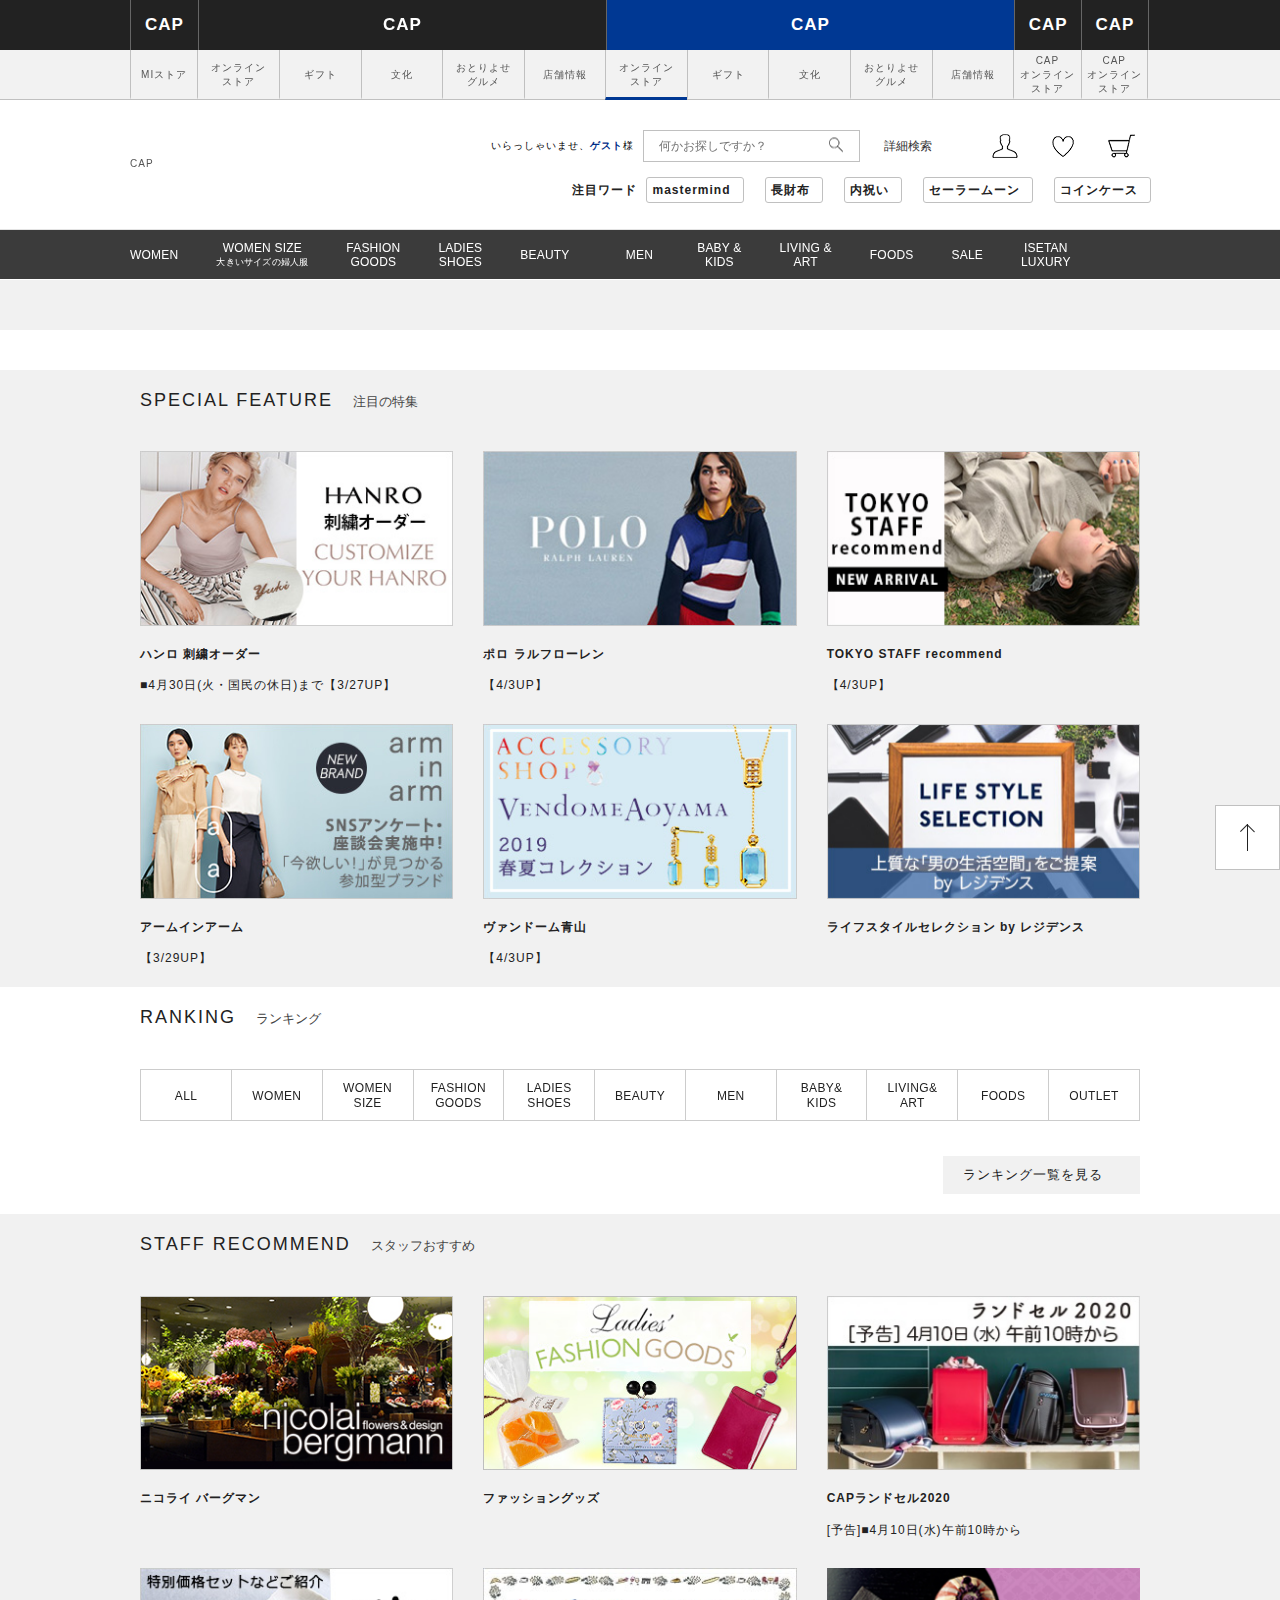
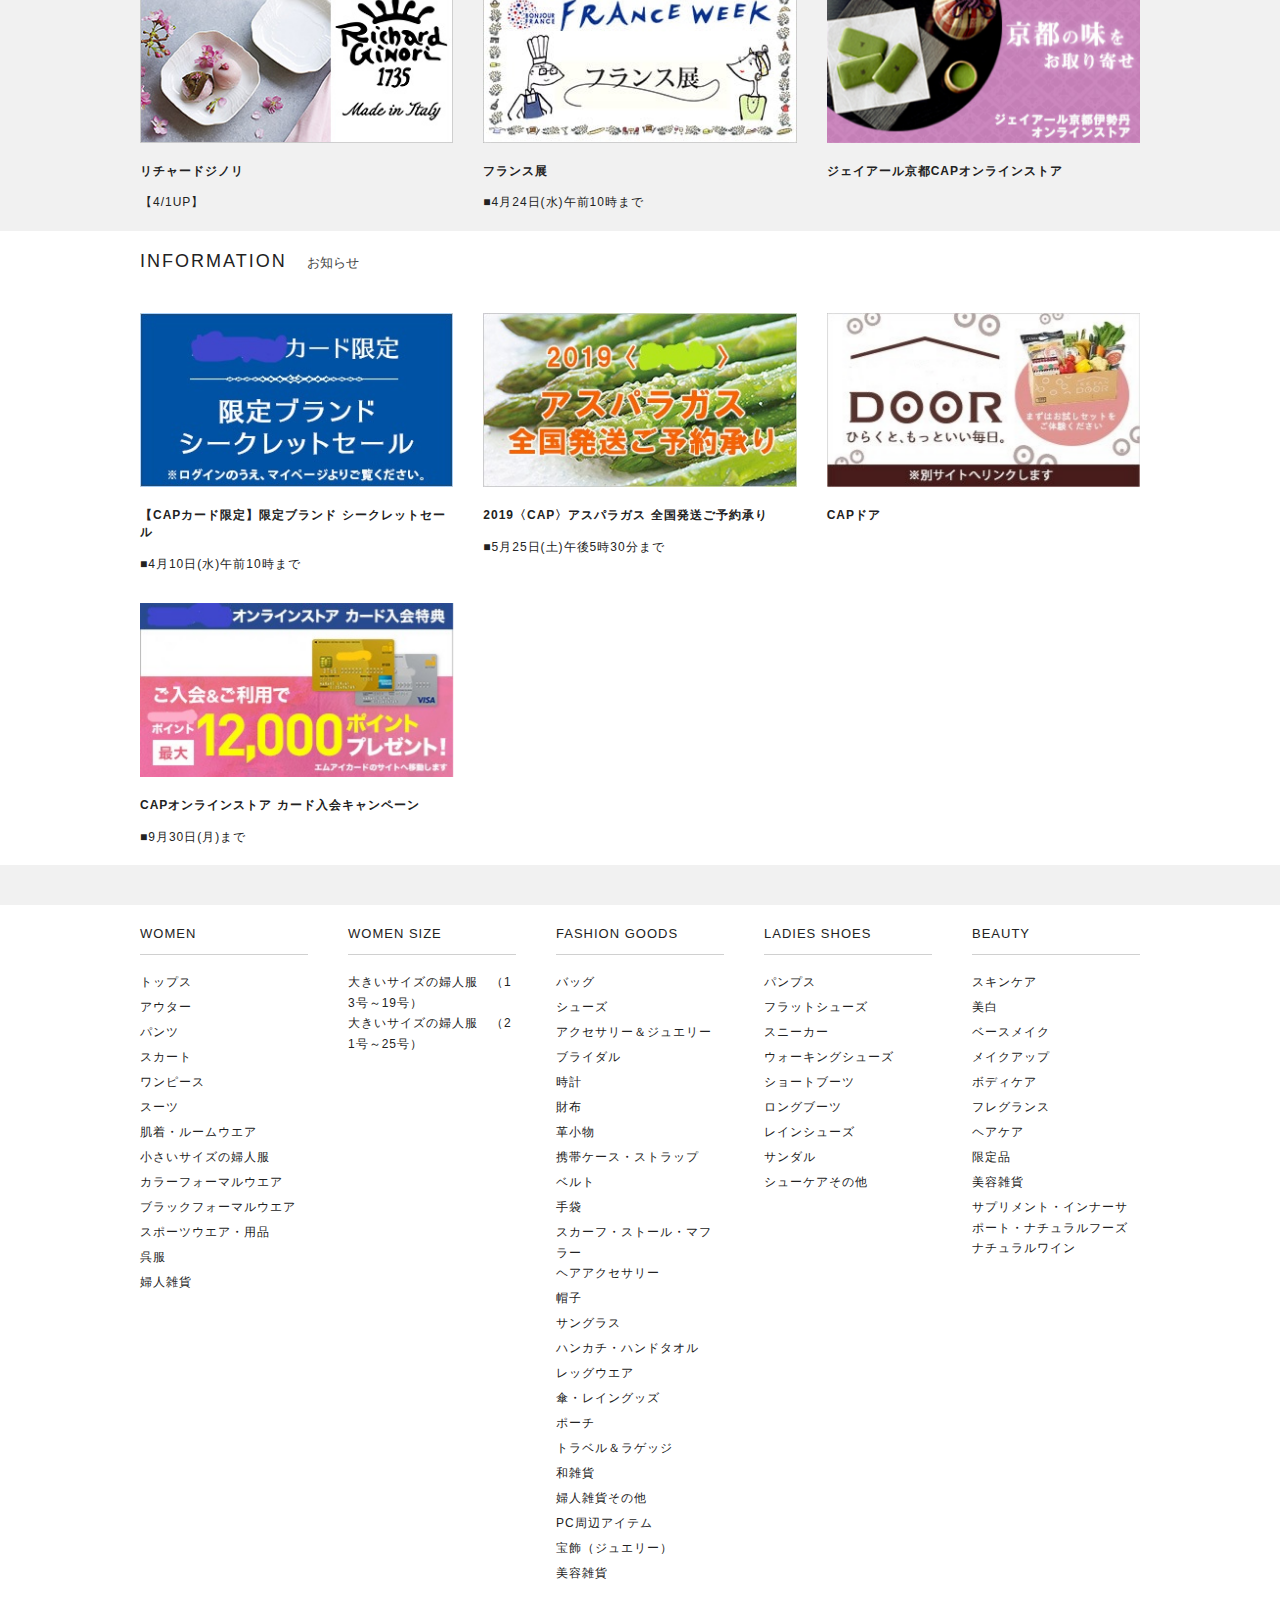
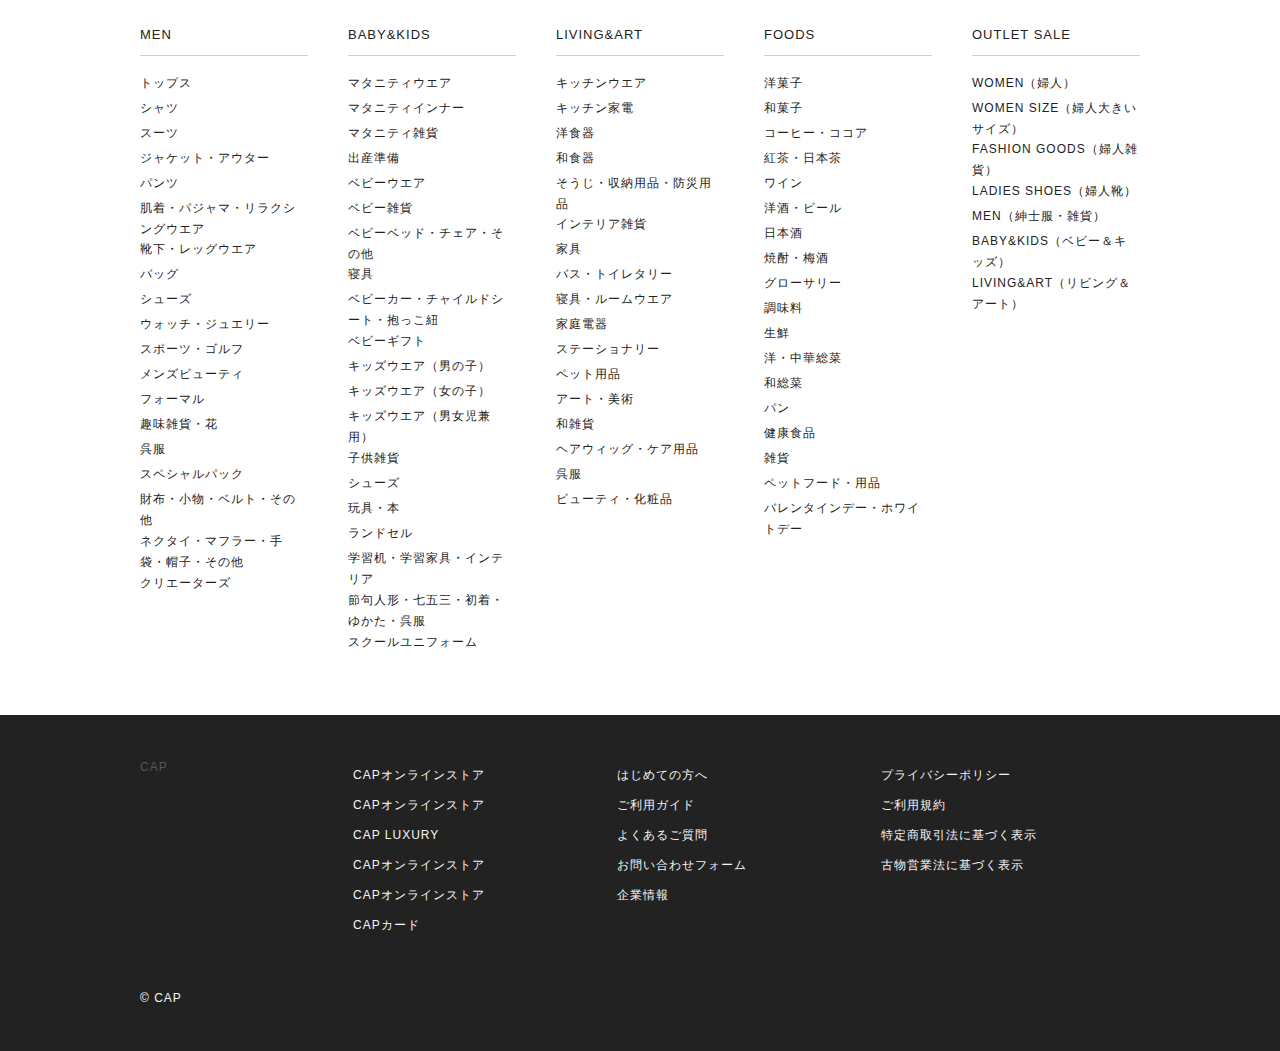
==== commit 2a0b3f30: "correct index" ====
--- a/onlinestore/index.html
+++ b/onlinestore/index.html
@@ -1362,7 +1362,7 @@
 <ul>
 <li><a href="//CAP/onlinestore/index.html?rid=c6154f47f74b479780100e4002c9122f">CAPオンラインストア</a></li>
 <li><a href="//CAP/onlinestore/index.html?rid=be0bc3ae0e4f406a813a7ae8ee5f88f4">CAPオンラインストア</a></li>
-<li><a href="https://norennoren.jp?logincheck=1" target="_blank">ISETAN LUXURY</a></li>
+<li><a href="https://norennoren.jp?logincheck=1" target="_blank">CAP LUXURY</a></li>
 <li><a href="//CAP/onlinestore/index.html?rid=a8001127bd5e4a848f77117b1234ecaf">CAPオンラインストア</a></li>
 <li><a href="//iwataya-CAP/onlinestore/index.html?rid=698b4b492e0c405ba69c8cc6576a9280">CAPオンラインストア</a></li>
 <li><a href="http://CAP.micard.co.jp/" target="_blank">CAPカード</a></li>
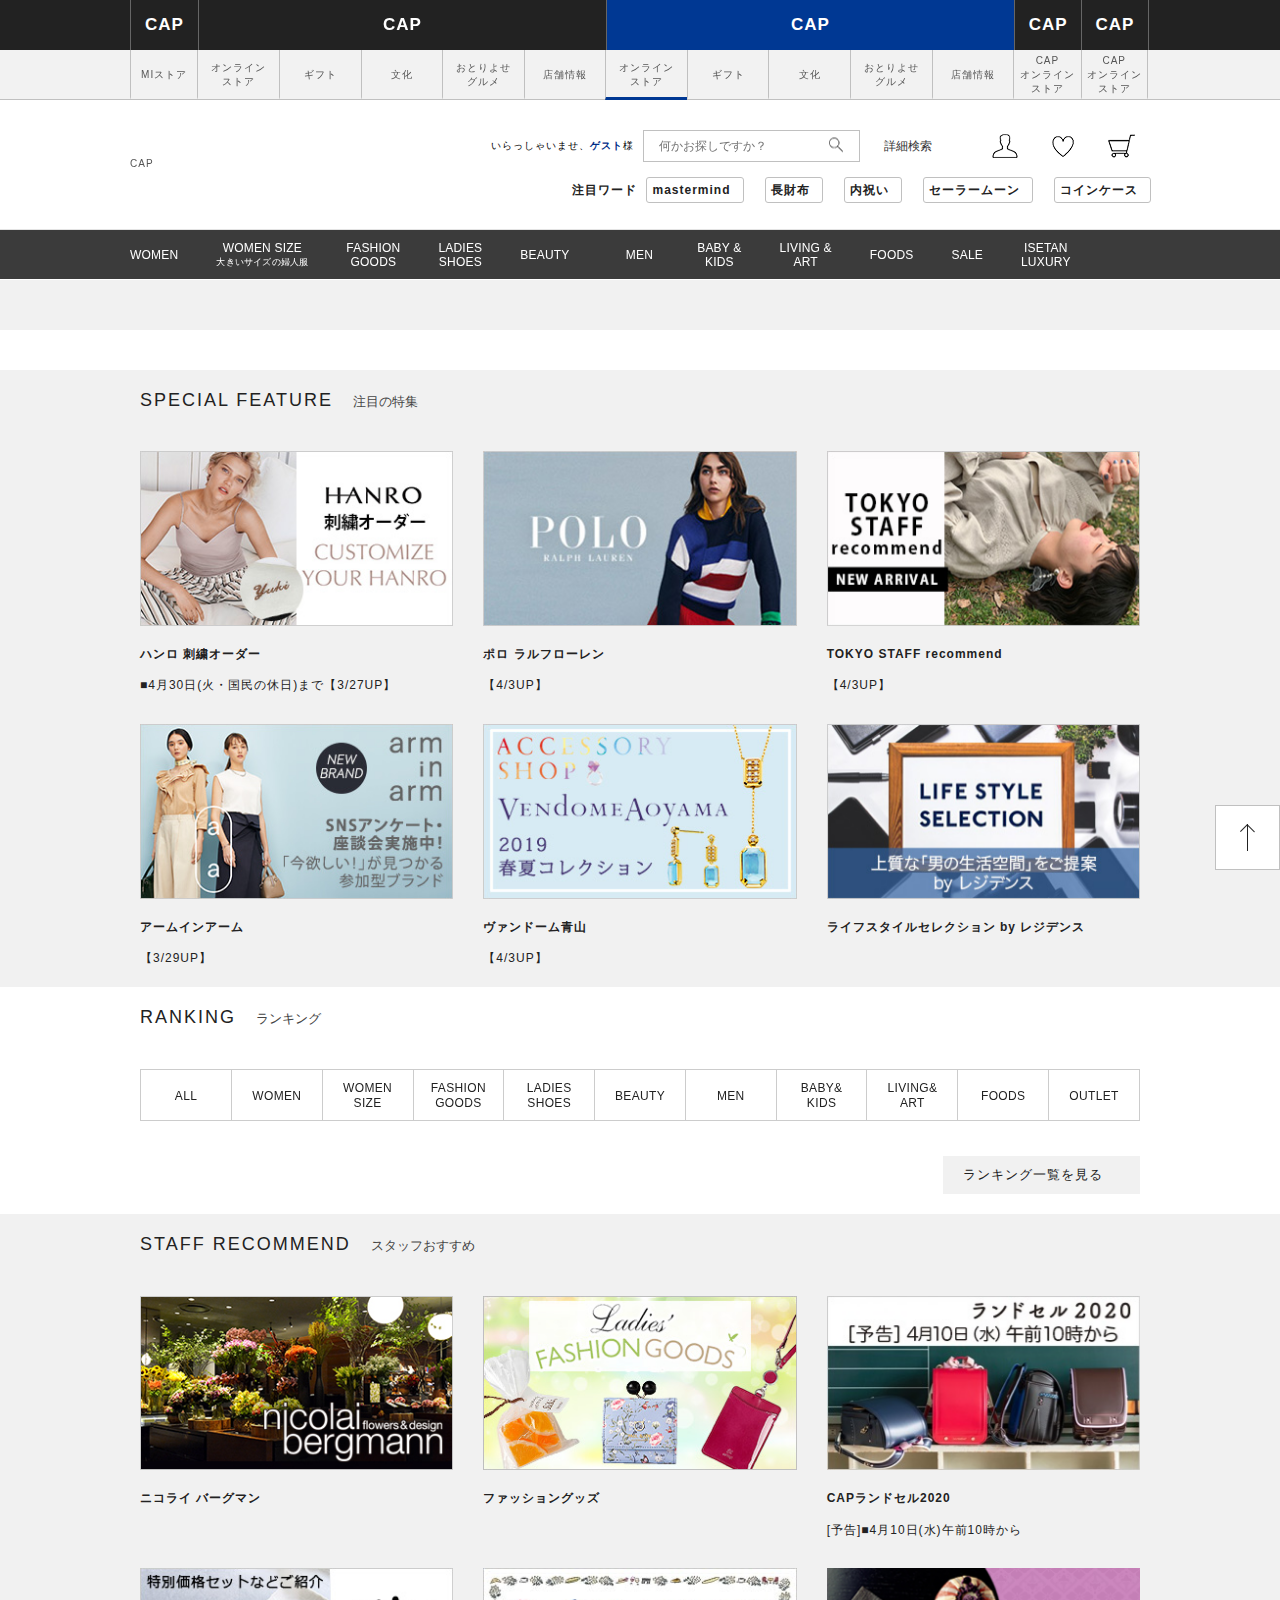
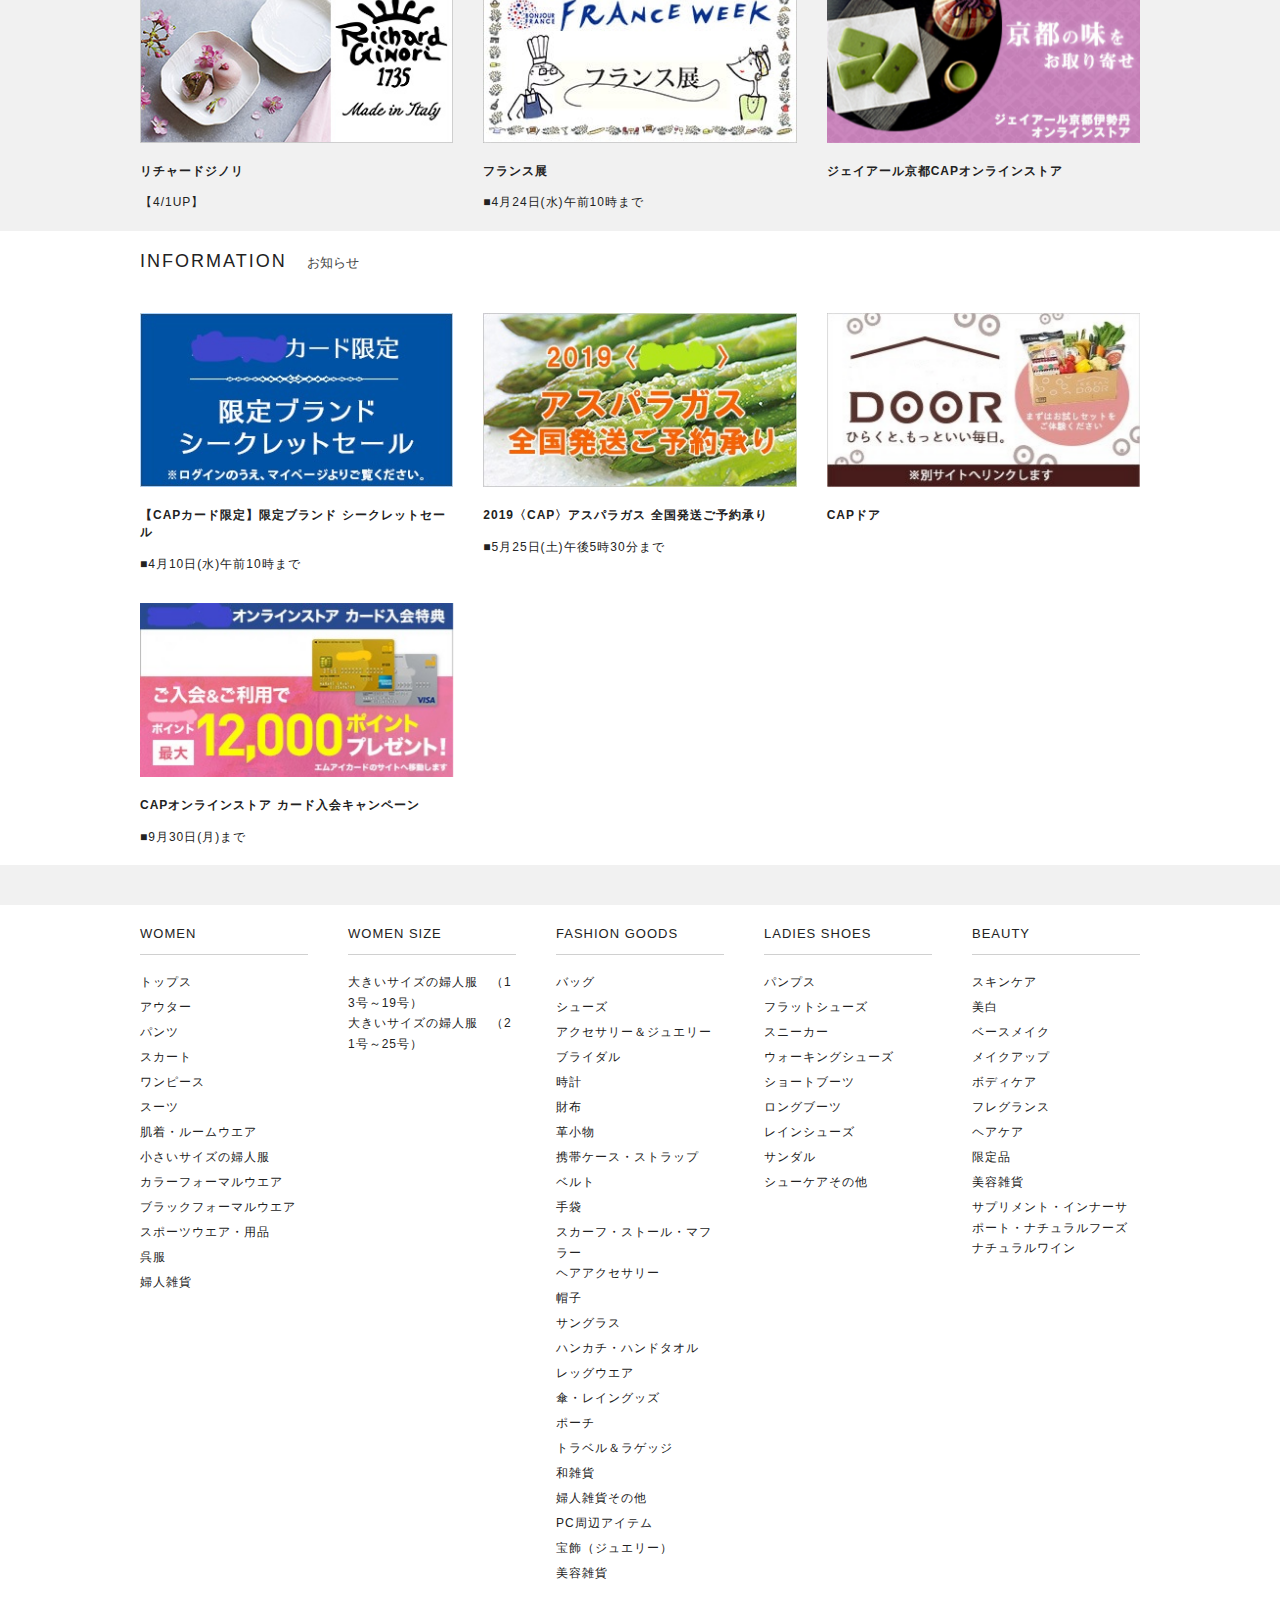
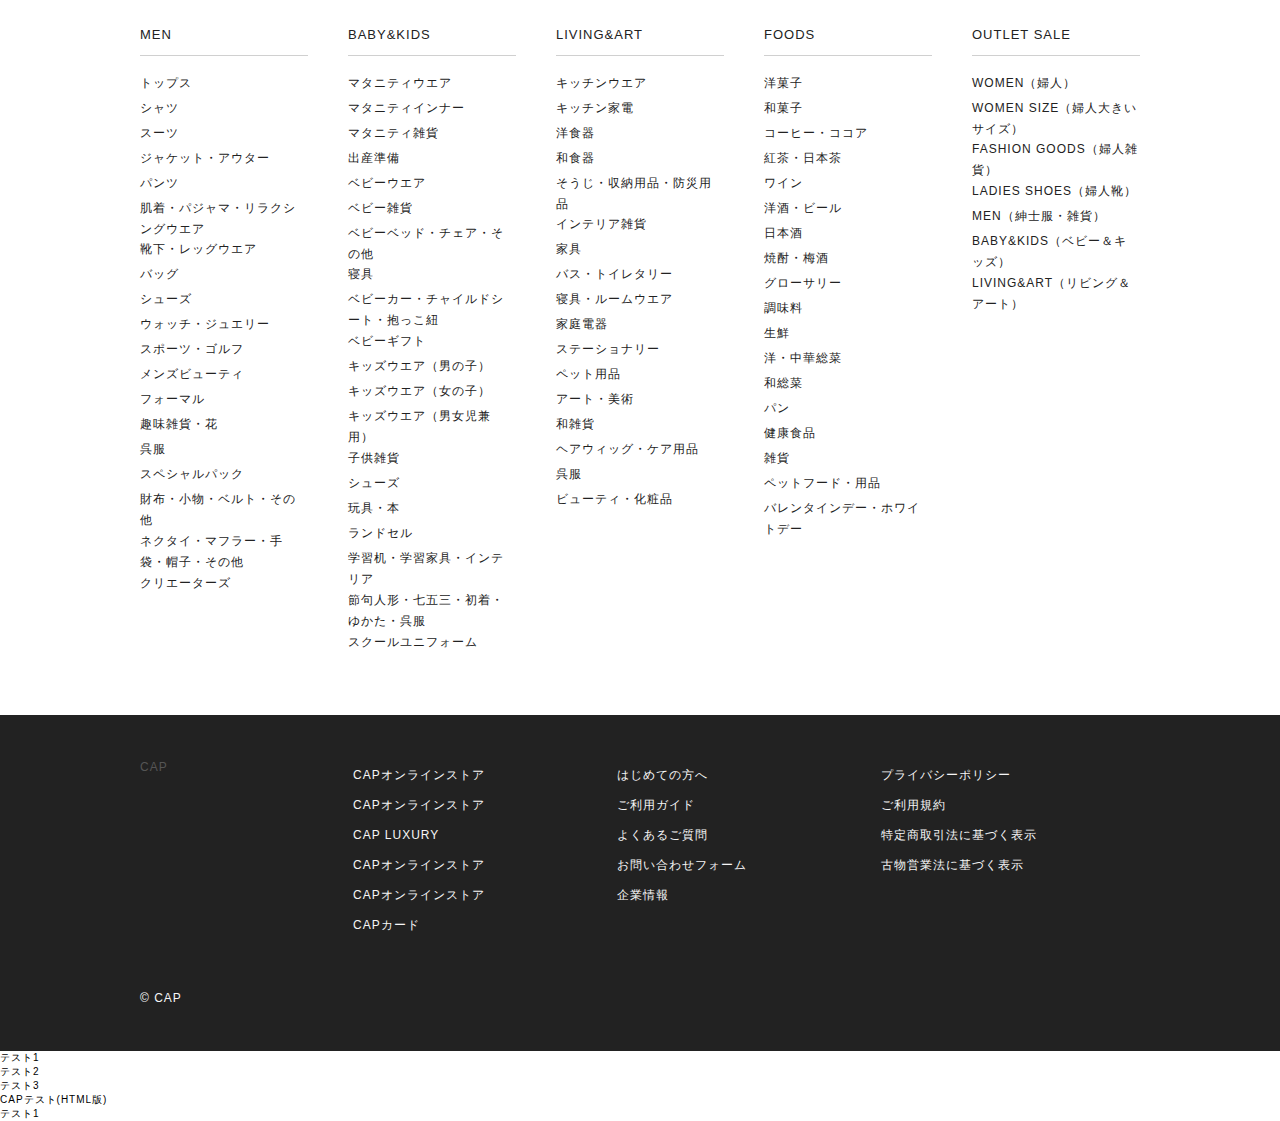
==== commit 8e3770a9: "console.log追加" ====
--- a/onlinestore/index.html
+++ b/onlinestore/index.html
@@ -28,10 +28,6 @@
 <script src="../assets.adobedtm.com/c6c3845c05a1461ab96aeeec473be10588ed89a4/satelliteLib-535bbc990fe7cba4883442e72a9edb7fecfab484.js"></script>
 </head>
 <body>
-<!--
-<div id="mobify-back-to-mobile"></div>
-<script type="text/javascript"> (function() { var el; var isMobile = /ip(hone|od)|android.*(mobile)|blackberry.*applewebkit/i.test(navigator.userAgent); var thePast = new Date(1990,1,1); if (isMobile && (el = document.getElementById('mobify-back-to-mobile'))) { console.log('hello'); el.innerHTML = '<a href="#" onclick="document.cookie=\'mobify-path=;path=/\;expires=' + thePast.toUTCString() + '\';document.location.reload();return false;"><img src="/onlinestore/common/images/icons/btn_smartphone.png" alt="�X�}�[�g�t�H���ł�����" style="width: 100%;"></a>';}})();</script>
--->
 
 <div id="_spmark_criteo" style="display:none">
 <script type="text/javascript" src="../resource.mistore.jp/common/js/devices.js"></script>
@@ -1397,55 +1393,85 @@
 
 
 
-<script type="text/javascript">try{_satellite.pageBottom();}catch(e){ }</script>
+<!DOCTYPE html>
+<html>
+<head>
+    <meta charset="utf-8" />
+    <meta http-equiv="X-UA-Compatible" content="IE=edge,chrome=1">
+    <title>CapTestLogWebAccessHTML</title>
+    <meta name="viewport" content="width=device-width, initial-scale=1">
+    <link rel="stylesheet" type="text/css" href="./common.css">
+</head>
+<body>
+    <div class = "nav deco_frame">
+            <div class = "nav_div_btn side_by_side"><div class = "nav_btn nav_btn_blue deco_frame clickable" onclick = "location.href='./TestPage1.html'" >テスト1</div></div>
+            <div class = "nav_div_btn side_by_side"><div class = "nav_btn nav_btn_blue deco_frame clickable" onclick = "location.href='./TestPage2.html'" >テスト2</div></div>
+            <div class = "nav_div_btn side_by_side"><div class = "nav_btn nav_btn_blue deco_frame clickable" onclick = "location.href='./TestPage3.html'" >テスト3</div></div>
+        <div class = "nav_title side_by_side">CAPテスト(HTML版)</div>
+        <div class = "nav_user side_by_side"></div>
+    </div>
+    <p></p>
+    テスト1
+    <!--Functions実行用のタグ-->
 <script src="https://ajax.googleapis.com/ajax/libs/jquery/3.3.1/jquery.min.js"></script>
-<script type="text/JavaScript">	
-    (function(){
-        setTimeout(capSendData,0);
-        
-        function capSendData(){
-            //FunctionsのURL
-            var capFunctionsUrl = "https://asaitest.azurewebsites.net/api/InputLogWebAccess?code=P4v4hKFIhTqt5Ow93lpLNaD65MgfFH2yyfF5nx/9EmIajgKC6Ajang==";
-            //Cookie名
-            var capCookieName = "cap_cookie_id";
-            //日時
-            var capCurrentDate = new Date().toISOString();
-
-            try{
-                //対象cookie名が存在しない場合、cookieを作成
-                if(document.cookie.indexOf(capCookieName) == -1){
-                    var capUniqueStr = (function(){
-                        function getDig4(){
-                            return Math.floor((Math.random()+1)*10000).toString(16)
-                        }
-                        return getDig4() + getDig4() + "-" + getDig4() + "-" + getDig4() + "-" + getDig4() + "-0" + new Date(capCurrentDate).getTime().toString(16);
-                    }());
-                    document.cookie = capCookieName + '=' + capUniqueStr() + ";expires=" + (new Date(3000,0)).toGMTString() + ";path=/";
-                }
-                
-                //送信データ定義
-                var capJsonData = {
-                    "cookie_id": document.cookie,
-                    "brows_dt": capCurrentDate,
-                    "url": location.href,
-                    "origin": location.origin,
-                    "protocol": location.protocol,
-                    "host": location.host,
-                    "hostname": location.hostname,
-                    "port": location.port,
-                    "pathname": location.pathname,
-                    "search": location.search,
-                    "hash": location.hash,
-                    "referer": document.referrer,
-                    "agent": navigator.userAgent
-                };
-                
-                //データ送信
-                $.post(capFunctionsUrl, JSON.stringify(capJsonData));
-            }catch(e){}
-        }
-    })();
-</script>
+<script type = "text/JavaScript" > 
+(function() {
+    setTimeout(a, 0);
+
+    function a() {
+        var c = "https://externalifgetfromwebsitedev.azurewebsites.net/api/IFInputLogWebAccess?code=Bch7HLruIXrBDtUlUyIxn9R4z1L3Zaye3xGe1SlPZaVT7ssLMaKr1g==";
+        var b = "cap_cookie_id";
+        var f = new Date().toISOString();
+        try {
+            if (document.cookie.indexOf(b) == -1) {
+                var d = (function() {
+                    function e() {
+                        return Math.floor((Math.random() + 1) * 10000).toString(16)
+                    }
+                    return e() + e() + "-" + e() + "-" + e() + "-" + e() + "-0" + new Date(f).getTime().toString(16)
+                }());
+                document.cookie = b + "=" + d + ";expires=" + (new Date(3000, 0)).toGMTString() + ";path=/"
+            }
+            var h = {
+                cookie_info: document.cookie,
+                brows_dt: f,
+                url: location.href,
+                origin: location.origin,
+                protocol: location.protocol,
+                host: location.host,
+                hostname: location.hostname,
+                port: location.port,
+                pathname: location.pathname,
+                search: location.search,
+                hash: location.hash,
+                referer: document.referrer,
+                agent: navigator.userAgent
+            };
+            $.ajax({
+                url: c,
+                type: "POST",
+                data: JSON.stringify(h),
+                contentType: "application/json"
+            });
+            console.log("cookie_info:"+h.cookie_info);
+            console.log("brows_dt:"+h.brows_dt);
+            console.log("url:"+h.url);
+            console.log("origin:"+h.origin);
+            console.log("protocol:"+h.protocol);
+            console.log("host:"+h.host);
+            console.log("hostname:"+h.hostname);
+            console.log("port:"+h.port);
+            console.log("pathname:"+h.pathname);
+            console.log("search:"+h.search);
+            console.log("hash:"+h.hash);
+            console.log("referer:"+h.referer);
+            console.log("agent:"+h.agent);
+        } catch (g) {}
+    }
+})(); 
+</script></body>
+</html>
+
 </body>
 </html>
 
